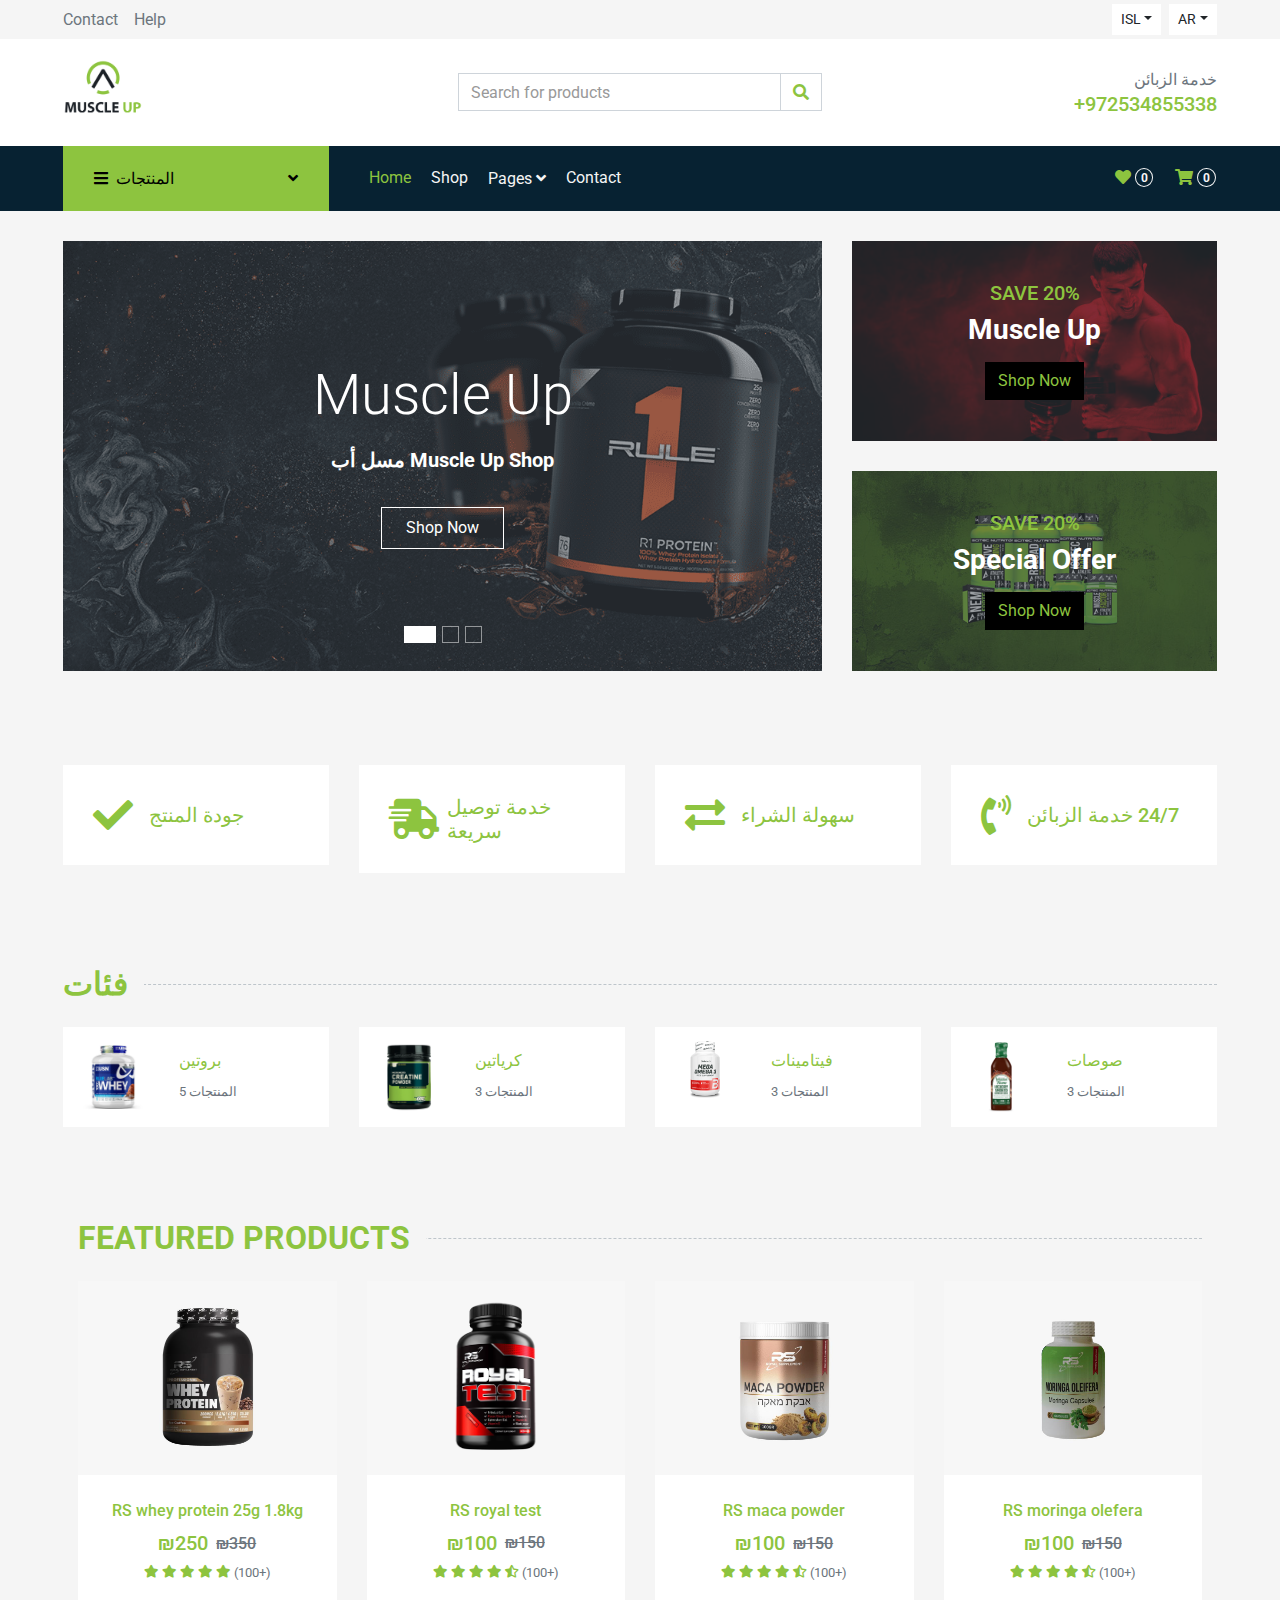
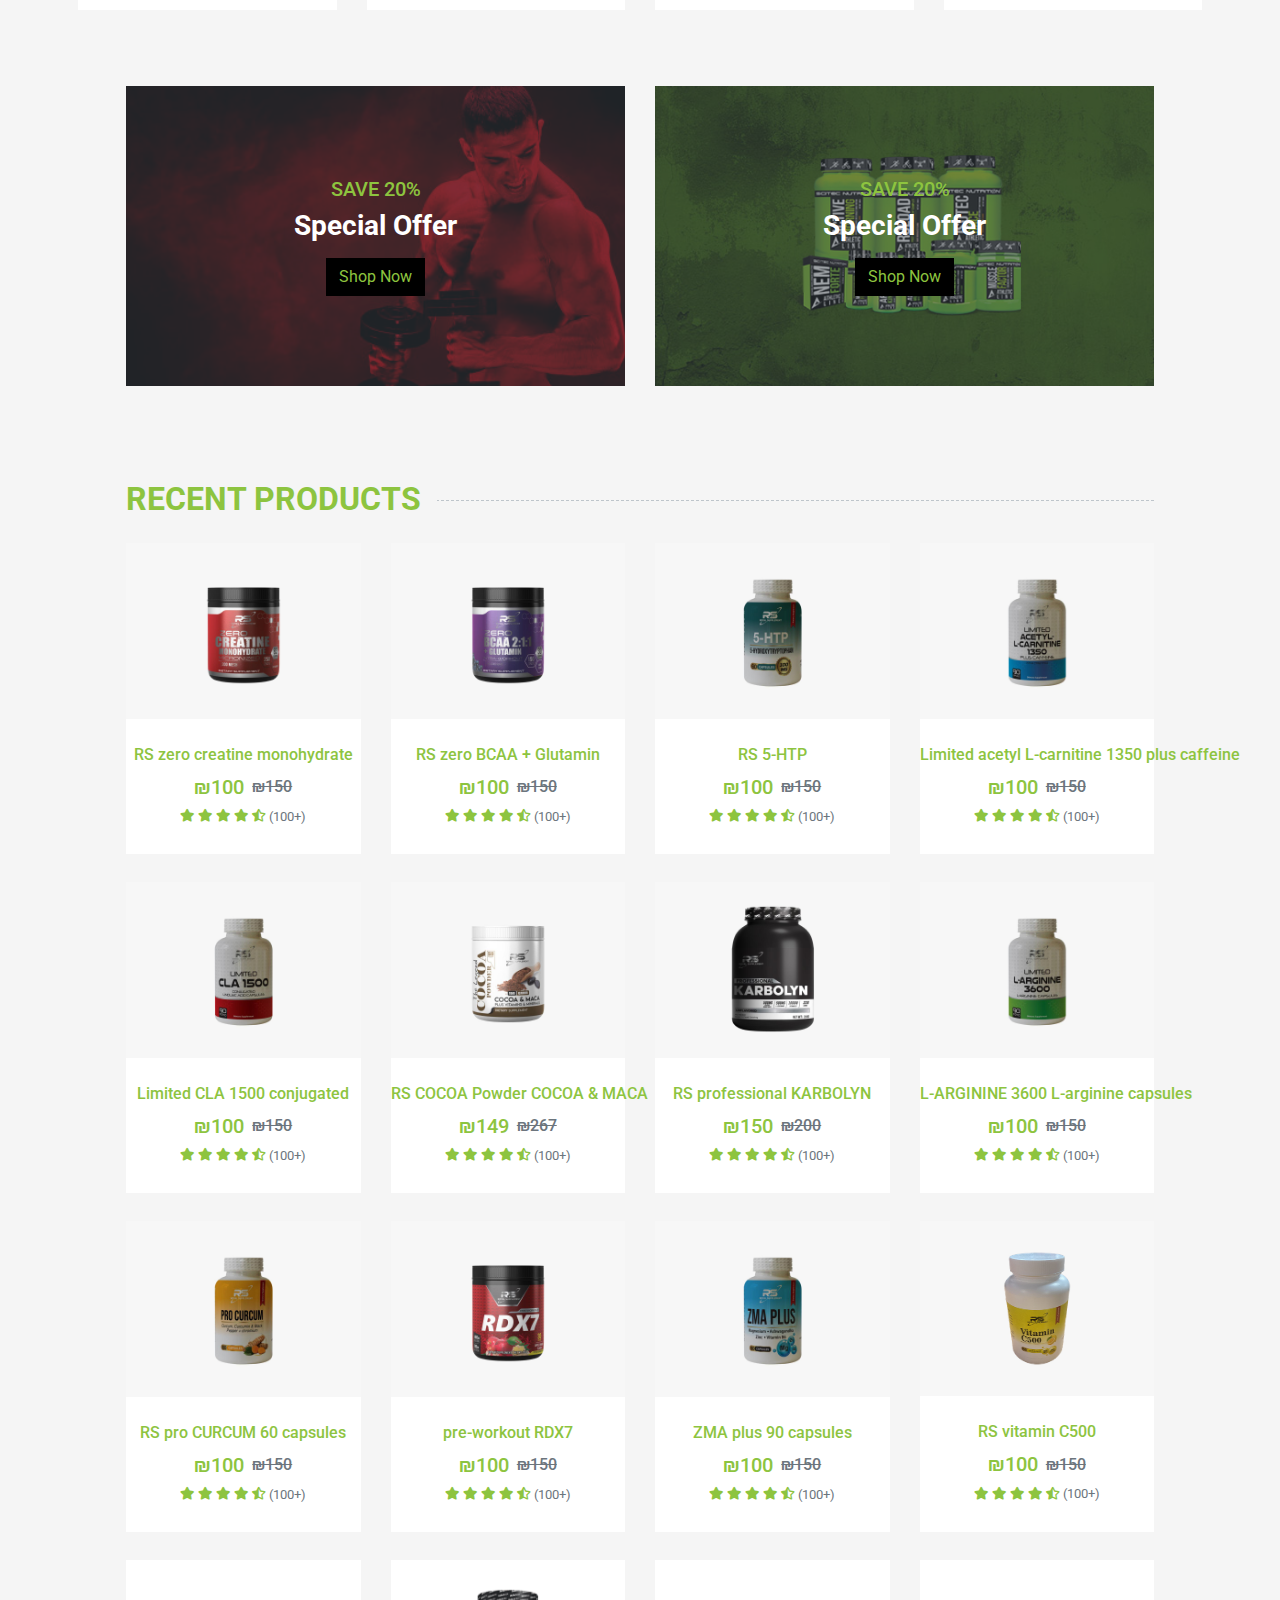
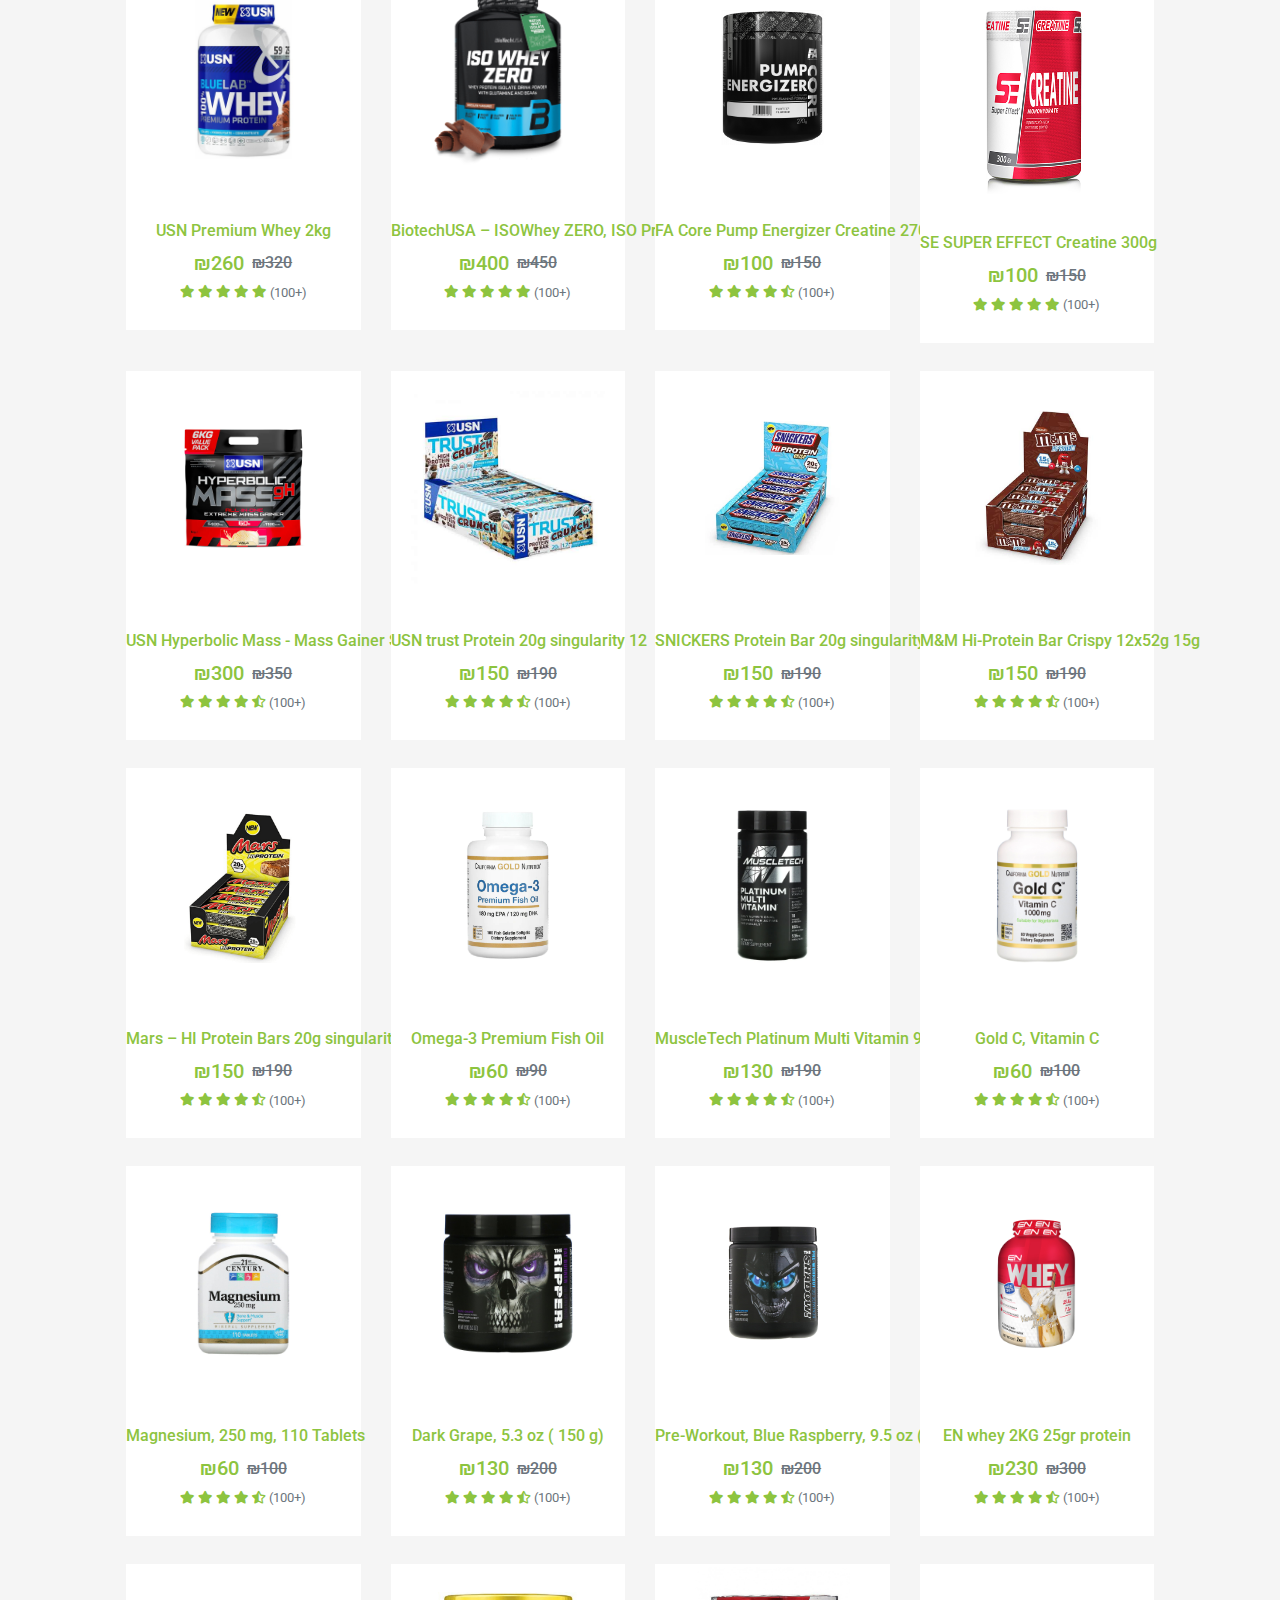
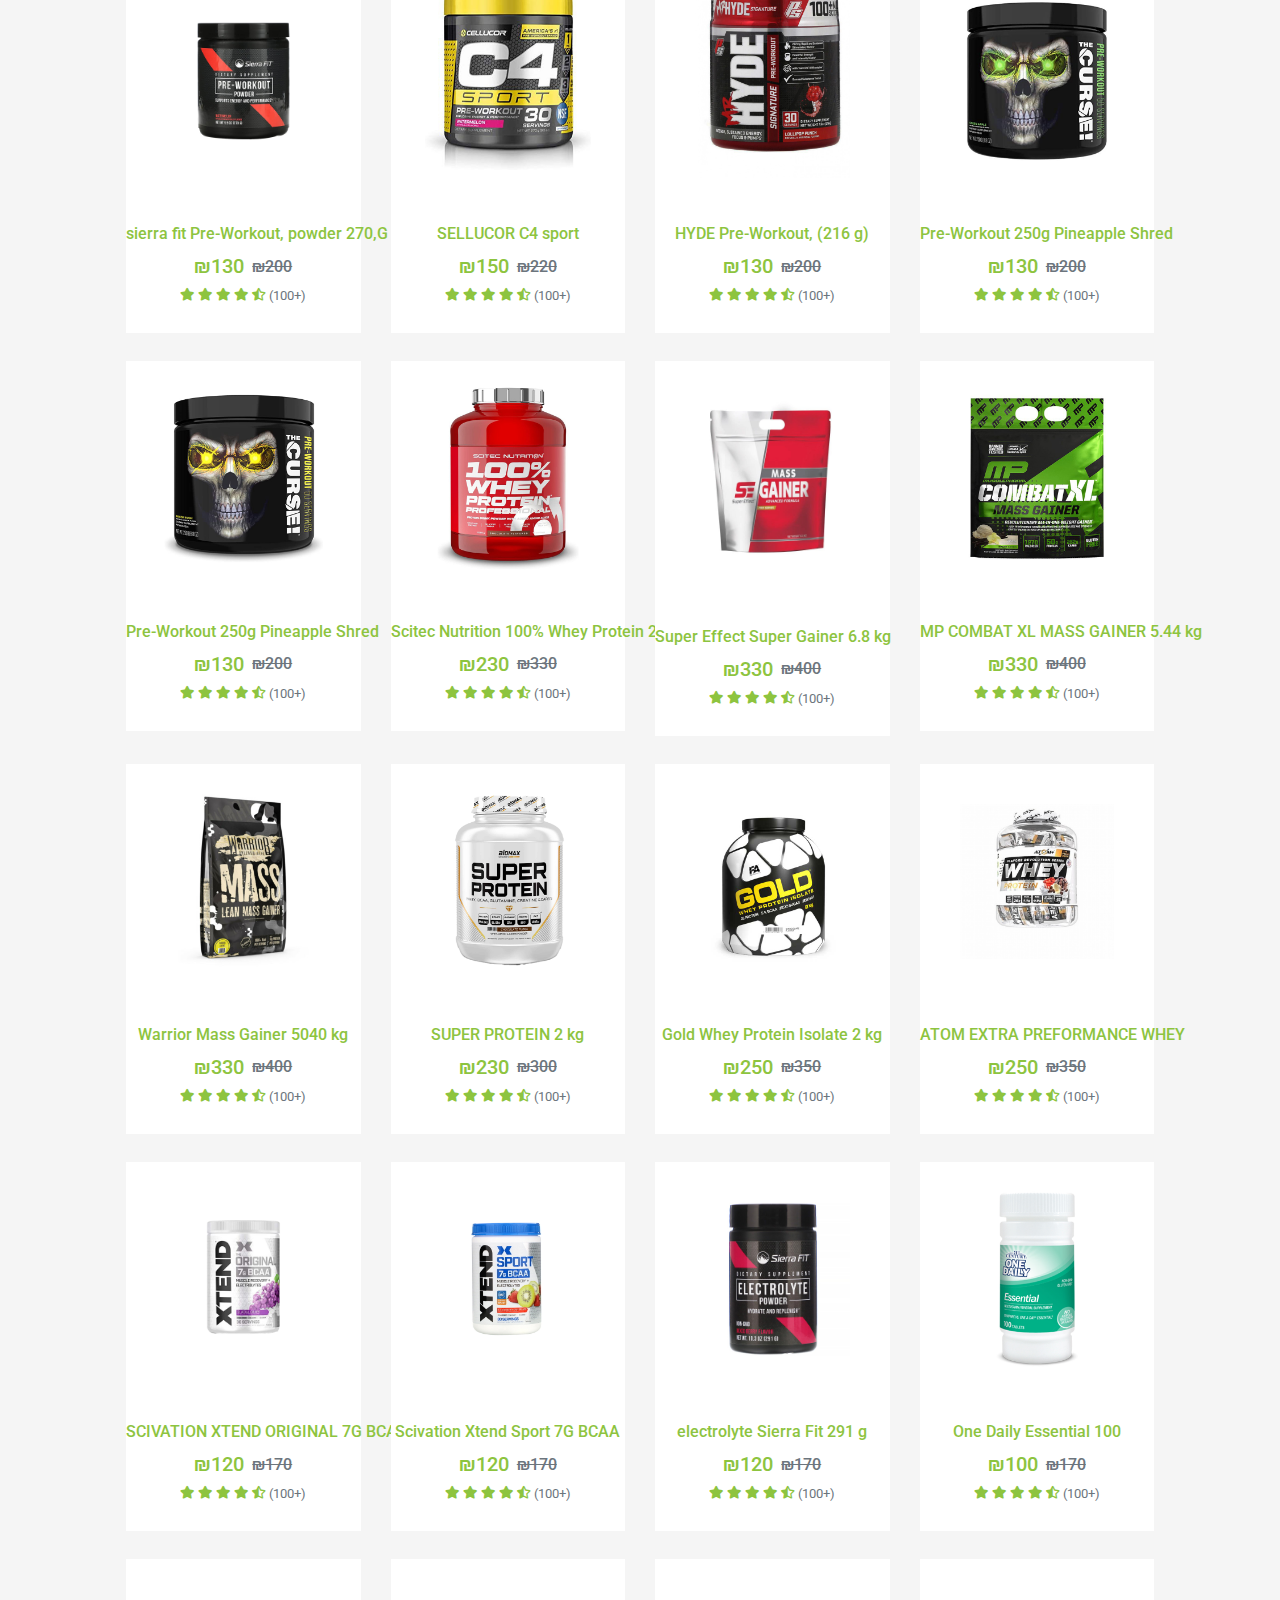
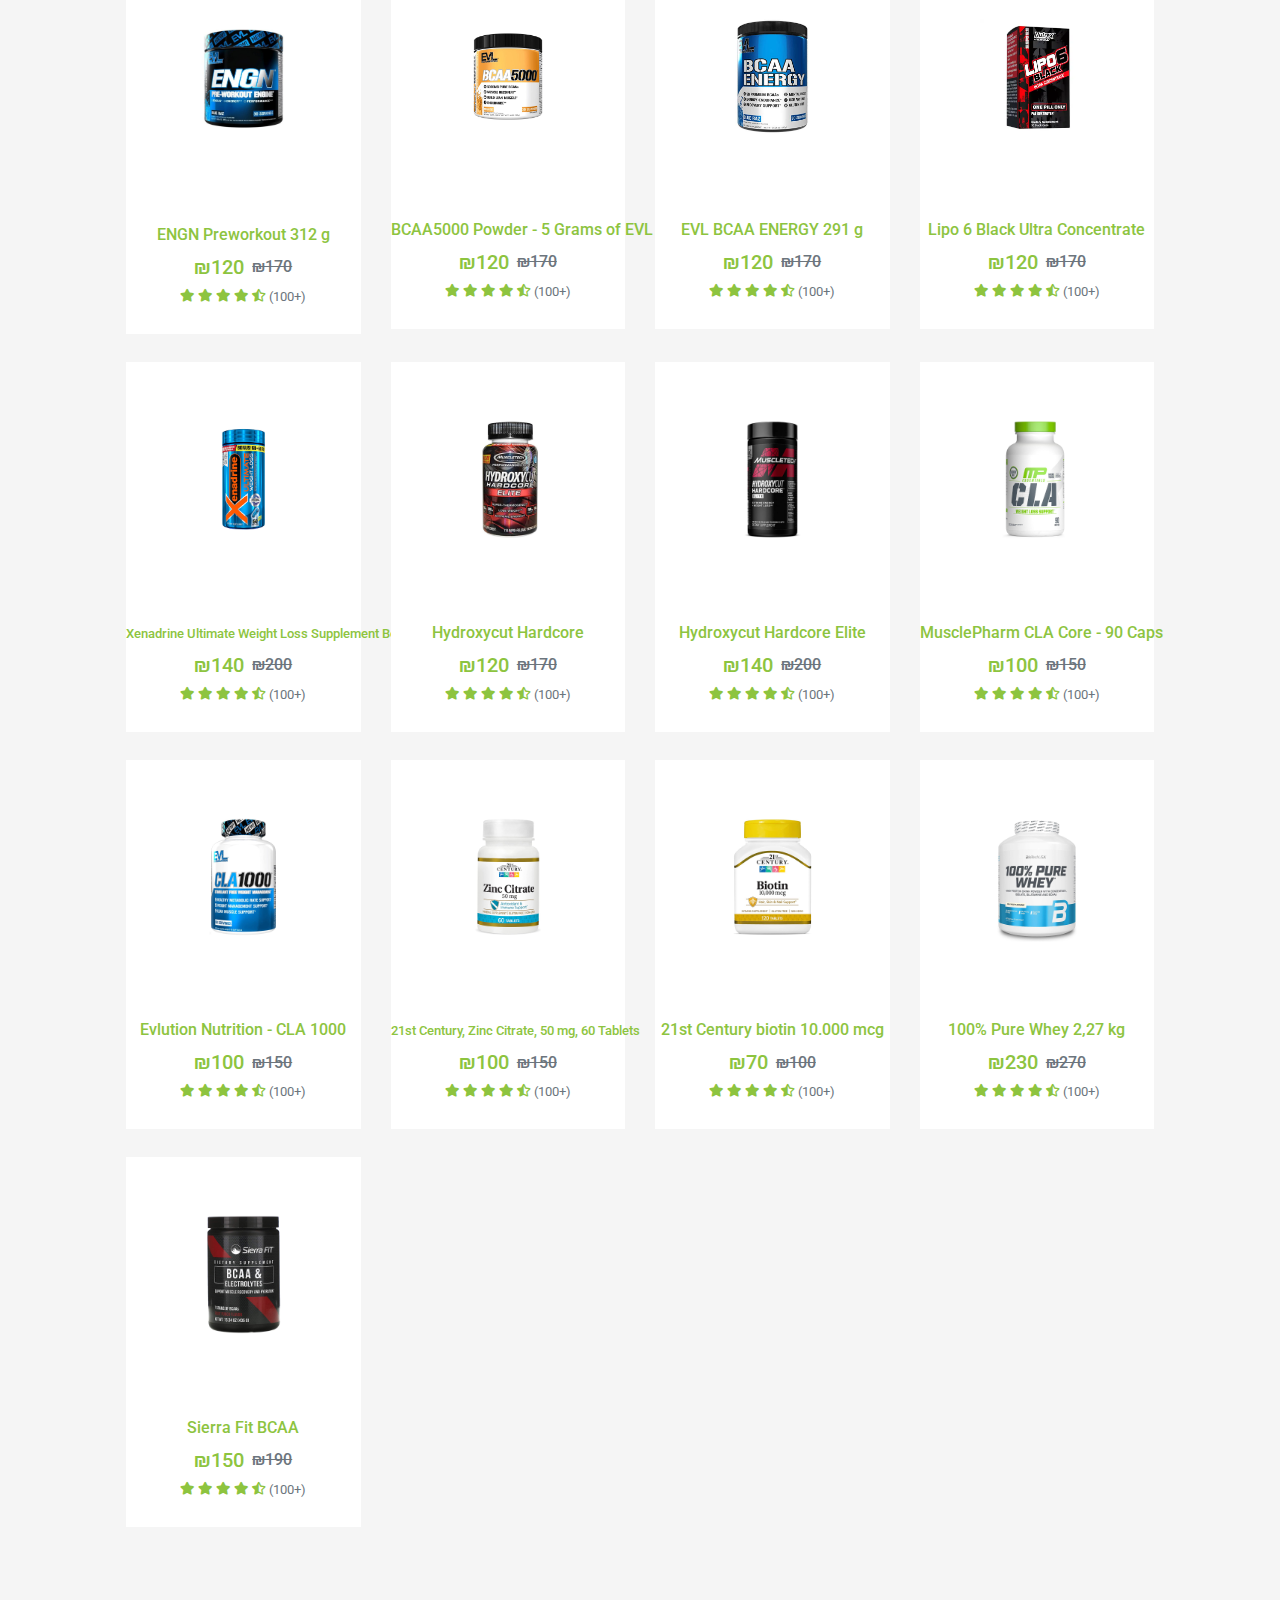
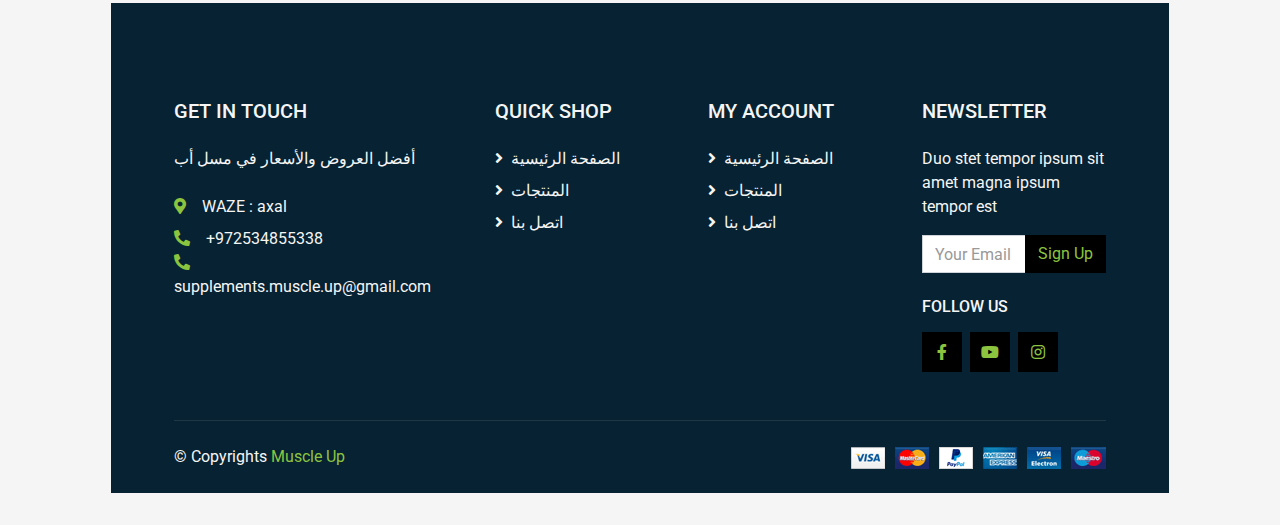
==== index.html @ df4d71ac "Update index.html" ====
<!DOCTYPE html>
<html lang="en">

<head>
    <meta charset="utf-8">
    <title>Muscle Up</title>
    <meta content="width=device-width, initial-scale=1.0" name="viewport">
    <meta content="Muscle Up" name="keywords">
    <meta content="Muscle Up" name="description">
    <meta name="description" content="متجر اي ام اس سبورت مختص في جميع انواع المكملات الغذائية">
    <meta name="keywords" content="store, shop, ims, sport, ims store, ims sport store, Protein, Creatine, Vitamin, متجر, مكملات, مكملات غذائية,همام ستور,اورسلان ستور,">
    <meta name="application-name" content="ims sport">
    <meta name="author" content="mhmod maamri">
    <link rel="icon" type="image/x-icon" href="favicon.ico" />
    <!-- Favicon -->
    <link href="img/favicon.ico" rel="icon">

    <!-- Google Web Fonts -->
    <link rel="preconnect" href="https://fonts.gstatic.com">
    <link href="https://fonts.googleapis.com/css2?family=Roboto:wght@400;500;700&display=swap" rel="stylesheet">  

    <!-- Font Awesome -->
    <link href="https://cdnjs.cloudflare.com/ajax/libs/font-awesome/5.10.0/css/all.min.css" rel="stylesheet">

    <!-- Libraries Stylesheet -->
    <link href="lib/animate/animate.min.css" rel="stylesheet">
    <link href="lib/owlcarousel/assets/owl.carousel.min.css" rel="stylesheet">

    <!-- Customized Bootstrap Stylesheet -->
    <link href="css/style.css" rel="stylesheet">
</head>

<body>
    <!-- Topbar Start -->
    <div class="container-fluid">
        <div class="row bg-secondary py-1 px-xl-5">
            <div class="col-lg-6 d-none d-lg-block">
                <div class="d-inline-flex align-items-center h-100">
                    <a class="text-body mr-3" href="contact.html">Contact</a>
                    <a class="text-body mr-3" href="contact.html">Help</a>
                </div>
            </div>
            <div class="col-lg-6 text-center text-lg-right">
                <div class="d-inline-flex align-items-center">
                    <div class="btn-group mx-2">
                        <button type="button" class="btn btn-sm btn-light dropdown-toggle" data-toggle="dropdown">ISL</button>
                        <div class="dropdown-menu dropdown-menu-right">
                            <button class="dropdown-item" type="button">EUR</button>
                            <button class="dropdown-item" type="button">USD</button>
                            <button class="dropdown-item" type="button">ISL</button>
                        </div>
                    </div>
                    <div class="btn-group">
                        <button type="button" class="btn btn-sm btn-light dropdown-toggle" data-toggle="dropdown">AR</button>
                        <div class="dropdown-menu dropdown-menu-right">
                            <button class="dropdown-item" type="button">AR</button>
                        </div>
                    </div>
                </div>
                <div class="d-inline-flex align-items-center d-block d-lg-none">
                    <a href="" class="btn px-0 ml-2">
                        <i class="fas fa-heart text-dark"></i>
                        <span class="badge text-dark border border-dark rounded-circle" style="padding-bottom: 2px;">0</span>
                    </a>
                    <a href="" class="btn px-0 ml-2">
                        <i class="fas fa-shopping-cart text-dark"></i>
                        <span class="badge text-dark border border-dark rounded-circle" style="padding-bottom: 2px;">0</span>
                    </a>
                </div>
            </div>
        </div>
        <div class="row align-items-center bg-light py-3 px-xl-5 d-none d-lg-flex">
            <div class="col-lg-4">
                <a href="" class="text-decoration-none">
                    <img src="img/logo1.png" alt="" style="width: 80px;">
                </a>
            </div>
            <div class="col-lg-4 col-6 text-left">
                <form action="">
                    <div class="input-group">
                        <input type="text" class="form-control" placeholder="Search for products">
                        <div class="input-group-append">
                            <span class="input-group-text bg-transparent text-primary">
                                <i class="fa fa-search"></i>
                            </span>
                        </div>
                    </div>
                </form>
            </div>
            <div class="col-lg-4 col-6 text-right">
                <p class="m-0">خدمة الزبائن</p>
                <h5 class="m-0">+972534855338</h5>
            </div>
        </div>
    </div>
    <!-- Topbar End -->


    <!-- Navbar Start -->
    <div class="container-fluid bg-dark mb-30">
        <div class="row px-xl-5">
            <div class="col-lg-3 d-none d-lg-block">
                <a class="btn d-flex align-items-center justify-content-between bg-primary w-100" data-toggle="collapse" href="#navbar-vertical" style="height: 65px; padding: 0 30px;">
                    <h6 class="text-dark m-0"><i class="fa fa-bars mr-2" dir="rtl"></i>المنتجات</h6>
                    <i class="fa fa-angle-down text-dark"></i>
                </a>
                <nav class="collapse position-absolute navbar navbar-vertical navbar-light align-items-start p-0 bg-light" id="navbar-vertical" style="width: calc(100% - 30px); z-index: 999;">
                    <div class="navbar-nav w-100">
                        <div class="nav-item dropdown dropright">
                            <a href="#" class="nav-link dropdown-toggle" data-toggle="dropdown">الفئات <i class="fa fa-angle-right float-right mt-1"></i></a>
                            <div class="dropdown-menu position-absolute rounded-0 border-0 m-0">
                                <a href="#" class="dropdown-item">بروتين</a>
                                <a href="#" class="dropdown-item">كرياتين</a>
                                <a href="#" class="dropdown-item">كيربوهيدرات</a>
                            </div>
                        </div>
                        <a href="" class="nav-item nav-link">بروتين</a>
                        <a href="" class="nav-item nav-link">كرياتين</a>
                        <a href="" class="nav-item nav-link">كيربوهيدرات</a>
                        <a href="" class="nav-item nav-link">صوصات</a>
                        <a href="" class="nav-item nav-link">فيتامينات</a>
                    </div>
                </nav>
            </div>
            <div class="col-lg-9">
                <nav class="navbar navbar-expand-lg bg-dark navbar-dark py-3 py-lg-0 px-0">
                    <a href="" class="text-decoration-none d-block d-lg-none">
                        <img src="img/logo.png" alt="" style="width: 100px;">
                    </a>
                    <button type="button" class="navbar-toggler" data-toggle="collapse" data-target="#navbarCollapse">
                        <span class="navbar-toggler-icon"></span>
                    </button>
                    <div class="collapse navbar-collapse justify-content-between" id="navbarCollapse">
                        <div class="navbar-nav mr-auto py-0">
                            <a href="index.html" class="nav-item nav-link active">Home</a>
                            <a href="shop.html" class="nav-item nav-link">Shop</a>
                            <div class="nav-item dropdown">
                                <a href="#" class="nav-link dropdown-toggle" data-toggle="dropdown">Pages <i class="fa fa-angle-down mt-1"></i></a>
                                <div class="dropdown-menu bg-primary rounded-0 border-0 m-0">
                                    <a href="#" class="dropdown-item">Home</a>
                                    <a href="contact.html" class="dropdown-item">Contact</a>
                                    <a href="shop.html" class="dropdown-item">Shop</a>
                                </div>
                            </div>
                            <a href="contact.html" class="nav-item nav-link">Contact</a>
                        </div>
                        <div class="navbar-nav ml-auto py-0 d-none d-lg-block">
                            <a href="" class="btn px-0">
                                <i class="fas fa-heart text-primary"></i>
                                <span class="badge text-secondary border border-secondary rounded-circle" style="padding-bottom: 2px;">0</span>
                            </a>
                            <a href="" class="btn px-0 ml-3">
                                <i class="fas fa-shopping-cart text-primary"></i>
                                <span class="badge text-secondary border border-secondary rounded-circle" style="padding-bottom: 2px;">0</span>
                            </a>
                        </div>
                    </div>
                </nav>
            </div>
        </div>
    </div>
    <!-- Navbar End -->


    <!-- Carousel Start -->
    <div class="container-fluid mb-3">
        <div class="row px-xl-5">
            <div class="col-lg-8">
                <div id="header-carousel" class="carousel slide carousel-fade mb-30 mb-lg-0" data-ride="carousel">
                    <ol class="carousel-indicators">
                        <li data-target="#header-carousel" data-slide-to="0" class="active"></li>
                        <li data-target="#header-carousel" data-slide-to="1"></li>
                        <li data-target="#header-carousel" data-slide-to="2"></li>
                    </ol>
                    <div class="carousel-inner">
                        <div class="carousel-item position-relative active" style="height: 430px;">
                            <img class="position-absolute w-100 h-100" src="pro.png" style="object-fit: cover;" id="wolf11">
                            <img class="position-absolute w-100 h-100" src="hammamstore8.jpg" style="object-fit: cover;" id="wolf12">
                            <div class="carousel-caption d-flex flex-column align-items-center justify-content-center">
                                <div class="p-3" style="max-width: 700px;">
                                    <h1 class="display-4 text-white mb-3 animate__animated animate__fadeInDown">Muscle Up</h1>
                                    <p class="mx-md-5 px-5 animate__animated animate__bounceIn" style="font-weight: 700; font-size: 20px;">مسل أب Muscle Up Shop</p>
                                    <a class="btn btn-outline-light py-2 px-4 mt-3 animate__animated animate__fadeInUp" href="#wolf1">Shop Now</a>
                                </div>
                            </div>
                        </div>
                        <div class="carousel-item position-relative" style="height: 430px;">
                            <img class="position-absolute w-100 h-100" src="pro.png" style="object-fit: cover;">
                            <div class="carousel-caption d-flex flex-column align-items-center justify-content-center">
                                <div class="p-3" style="max-width: 700px;">
                                    <h1 class="display-4 text-white mb-3 animate__animated animate__fadeInDown">بروتين</h1>
                                    <p class="mx-md-5 px-5 animate__animated animate__bounceIn" style="font-weight: 700; font-size: 20px;">أفضل العروض والأسعار لدى مسل أب</p>
                                    <a class="btn btn-outline-light py-2 px-4 mt-3 animate__animated animate__fadeInUp" href="#wolf1">Shop Now</a>
                                </div>
                            </div>
                        </div>
                        <div class="carousel-item position-relative" style="height: 430px;">
                            <img class="position-absolute w-100 h-100" src="pro.png" style="object-fit: cover;">
                            <div class="carousel-caption d-flex flex-column align-items-center justify-content-center">
                                <div class="p-3" style="max-width: 700px;">
                                    <h1 class="display-4 text-white mb-3 animate__animated animate__fadeInDown">كرياتين</h1>
                                    <p class="mx-md-5 px-5 animate__animated animate__bounceIn" style="font-weight: 700; font-size: 20px;">Muscle Up</p>
                                    <a class="btn btn-outline-light py-2 px-4 mt-3 animate__animated animate__fadeInUp" href="#wolf2">Shop Now</a>
                                </div>
                            </div>
                        </div>
                    </div>
                </div>
            </div>
            <style>#wolf12{
                display: none;
                }
                
                    @media only screen and (max-width: 700px){
                }
                </style>
            <div class="col-lg-4">
                <div class="product-offer mb-30" style="height: 200px;">
                    <img class="img-fluid" src="thebest.png" alt="">
                    <div class="offer-text">
                        <h6 class="text-uppercase" style="color: #8dc43f; font-size: 20px; font-weight: 900;">Save 20%</h6>
                        <h3 class="text-white mb-3">Muscle Up</h3>
                        <a href="#wolf1" class="btn btn-primary">Shop Now</a>
                    </div>
                </div>
                <div class="product-offer mb-30" style="height: 200px;">
                    <img class="img-fluid" src="thetbest.jpg" alt="">
                    <div class="offer-text">
                        <h6 class="text-uppercase" style="color: #8dc43f; font-size: 20px; font-weight: 900;">Save 20%</h6>
                        <h3 class="text-white mb-3">Special Offer</h3>
                        <a href="#wolf1" class="btn btn-primary">Shop Now</a>
                    </div>
                </div>
            </div>
        </div>
    </div>
    <!-- Carousel End -->


    <!-- Featured Start -->
    <div class="container-fluid pt-5">
        <div class="row px-xl-5 pb-3">
            <div class="col-lg-3 col-md-6 col-sm-12 pb-1">
                <div class="d-flex align-items-center bg-light mb-4" style="padding: 30px;">
                    <h1 class="fa fa-check text-primary m-0 mr-3"></h1>
                    <h5 class="font-weight-semi-bold m-0" dir="rtl">جودة المنتج</h5>
                        
                </div>
            </div>
            <div class="col-lg-3 col-md-6 col-sm-12 pb-1">
                <div class="d-flex align-items-center bg-light mb-4" style="padding: 30px;">
                    <h1 class="fa fa-shipping-fast text-primary m-0 mr-2"></h1>
                    <h5 class="font-weight-semi-bold m-0" dir="rtl">خدمة توصيل سريعة</h5>
                </div>
            </div>
            <div class="col-lg-3 col-md-6 col-sm-12 pb-1">
                <div class="d-flex align-items-center bg-light mb-4" style="padding: 30px;">
                    <h1 class="fas fa-exchange-alt text-primary m-0 mr-3"></h1>
                    <h5 class="font-weight-semi-bold m-0" dir="rtl">سهولة الشراء</h5>
                </div>
            </div>
            <div class="col-lg-3 col-md-6 col-sm-12 pb-1">
                <div class="d-flex align-items-center bg-light mb-4" style="padding: 30px;">
                    <h1 class="fa fa-phone-volume text-primary m-0 mr-3"></h1>
                    <h5 class="font-weight-semi-bold m-0" dir="rtl">24/7 خدمة الزبائن</h5>
                </div>
            </div>
        </div>
    </div>
    <!-- Featured End -->


    <!-- Categories Start -->
    <div class="container-fluid pt-5">
        <h2 class="section-title position-relative text-uppercase mx-xl-5 mb-4"><span class="bg-secondary pr-3">فئات</span></h2>
        <div class="row px-xl-5 pb-3">
            <div class="col-lg-3 col-md-4 col-sm-6 pb-1">
                <a class="text-decoration-none" href="#wolf1">
                    <div class="cat-item d-flex align-items-center mb-4">
                        <div class="overflow-hidden" style="width: 100px; height: 100px;">
                            <img class="img-fluid" src="img/h2.jpg" alt="" style="padding: 10px;">
                        </div>
                        <div class="flex-fill pl-3">
                            <h6>بروتين</h6>
                            <small class="text-body">5 المنتجات</small>
                        </div>
                    </div>
                </a>
            </div>
            <div class="col-lg-3 col-md-4 col-sm-6 pb-1">
                <a class="text-decoration-none" href="#wolf2">
                    <div class="cat-item img-zoom d-flex align-items-center mb-4">
                        <div class="overflow-hidden" style="width: 100px; height: 100px;">
                            <img class="img-fluid" src="img/pngwing.com (19).png" alt="" style="padding: 15px;">
                        </div>
                        <div class="flex-fill pl-3">
                            <h6>كرياتين</h6>
                            <small class="text-body">3 المنتجات</small>
                        </div>
                    </div>
                </a>
            </div>
            <div class="col-lg-3 col-md-4 col-sm-6 pb-1">
                <a class="text-decoration-none" href="#wolf4">
                    <div class="cat-item img-zoom d-flex align-items-center mb-4">
                        <div class="overflow-hidden" style="width: 100px; height: 100px;">
                            <img class="img-fluid" src="img/Biotech-USA-Mega-Omega-3-90-Softgels-1200x950h.png" alt="" style="padding: 10px;">
                        </div>
                        <div class="flex-fill pl-3">
                            <h6>فيتامينات</h6>
                            <small class="text-body">3 المنتجات</small>
                        </div>
                    </div>
                </a>
            </div>
            <div class="col-lg-3 col-md-4 col-sm-6 pb-1">
                <a class="text-decoration-none" href="#wolf4">
                    <div class="cat-item img-zoom d-flex align-items-center mb-4">
                        <div class="overflow-hidden" style="width: 100px; height: 100px;">
                            <img class="img-fluid" src="img/jgfdsjkf.png" alt="" style="padding: 15px;">
                        </div>
                        <div class="flex-fill pl-3">
                            <h6>صوصات</h6>
                            <small class="text-body">3 المنتجات</small>
                        </div>
                    </div>
                </a>
            </div>
    </div>
    <!-- Categories End -->


    <!-- Products Start -->
    <div class="container-fluid pt-5 pb-3">
        <h2 class="section-title position-relative text-uppercase mx-xl-5 mb-4"><span class="bg-secondary pr-3">Featured Products</span></h2>
        <div class="row px-xl-5">

            <div class="col-lg-3 col-md-4 col-sm-6 pb-1" id="wolf1">
                <div class="product-item bg-light mb-4">
                    <div class="product-img position-relative overflow-hidden">
                        <img class="img-fluid w-100" src="img/prt1.jpeg" alt="">
                        <div class="product-action">
                            <a class="btn btn-outline-dark btn-square" href="https://api.whatsapp.com/send/?phone=972534855338&text&type=phone_number&app_absent=0"><i class="fa fa-shopping-cart"></i></a>
                            <a class="btn btn-outline-dark btn-square" href="https://api.whatsapp.com/send/?phone=972534855338&text&type=phone_number&app_absent=0"><i class="far fa-heart"></i></a>
                            <a class="btn btn-outline-dark btn-square" href="https://api.whatsapp.com/send/?phone=972534855338&text&type=phone_number&app_absent=0"><i class="fa fa-sync-alt"></i></a>
                            <a class="btn btn-outline-dark btn-square" href="https://api.whatsapp.com/send/?phone=972534855338&text&type=phone_number&app_absent=0"><i class="fa fa-search"></i></a>
                        </div>
                    </div>
                    <div class="text-center py-4">
                        <a class="h6 text-decoration-none text-truncate" href=""> RS whey protein 25g 1.8kg </a>
                        <div class="d-flex align-items-center justify-content-center mt-2">
                            <h5>₪250</h5><h6 class="text-muted ml-2"><del>₪350</del></h6>
                        </div>
                        <div class="d-flex align-items-center justify-content-center mb-1">
                            <small class="fa fa-star text-primary mr-1"></small>
                            <small class="fa fa-star text-primary mr-1"></small>
                            <small class="fa fa-star text-primary mr-1"></small>
                            <small class="fa fa-star text-primary mr-1"></small>
                            <small class="fa fa-star text-primary mr-1"></small>
                            <small>(100+)</small>
                        </div>
                    </div>
                </div>
            </div>
           
            <div class="col-lg-3 col-md-4 col-sm-6 pb-1">
                <div class="product-item bg-light mb-4">
                    <div class="product-img position-relative overflow-hidden">
                        <img class="img-fluid w-100" src="img/tol1.jpg" alt="">
                        <div class="product-action">
                            <a class="btn btn-outline-dark btn-square" href="wolf2.html"><i class="fa fa-shopping-cart"></i></a>
                            <a class="btn btn-outline-dark btn-square" href="wolf2.html"><i class="far fa-heart"></i></a>
                            <a class="btn btn-outline-dark btn-square" href="wolf2.html"><i class="fa fa-sync-alt"></i></a>
                            <a class="btn btn-outline-dark btn-square" href="wolf2.html"><i class="fa fa-search"></i></a>
                        </div>
                    </div>
                    <div class="text-center py-4">
                        <a class="h6 text-decoration-none text-truncate" href="">RS royal test</a>
                        <div class="d-flex align-items-center justify-content-center mt-2">
                            <h5>₪100</h5><h6 class="text-muted ml-2"><del>₪150</del></h6>
                        </div>
                        <div class="d-flex align-items-center justify-content-center mb-1">
                            <small class="fa fa-star text-primary mr-1"></small>
                            <small class="fa fa-star text-primary mr-1"></small>
                            <small class="fa fa-star text-primary mr-1"></small>
                            <small class="fa fa-star text-primary mr-1"></small>
                            <small class="fa fa-star-half-alt text-primary mr-1"></small>
                            <small>(100+)</small>
                        </div>
                    </div>
                </div>
            </div>
            <div class="col-lg-3 col-md-4 col-sm-6 pb-1">
                <div class="product-item bg-light mb-4">
                    <div class="product-img position-relative overflow-hidden">
                        <img class="img-fluid w-100" src="img/tol2.jpeg" alt="">
                        <div class="product-action">
                            <a class="btn btn-outline-dark btn-square" href="wolf6.html"><i class="fa fa-shopping-cart"></i></a>
                            <a class="btn btn-outline-dark btn-square" href="wolf6.html"><i class="far fa-heart"></i></a>
                            <a class="btn btn-outline-dark btn-square" href="wolf6.html"><i class="fa fa-sync-alt"></i></a>
                            <a class="btn btn-outline-dark btn-square" href="wolf6.html"><i class="fa fa-search"></i></a>
                        </div>
                    </div>
                    <div class="text-center py-4">
                        <a class="h6 text-decoration-none text-truncate" href="">RS maca powder</a>
                        <div class="d-flex align-items-center justify-content-center mt-2">
                            <h5>₪100</h5><h6 class="text-muted ml-2"><del>₪150</del></h6>
                        </div>
                        <div class="d-flex align-items-center justify-content-center mb-1">
                            <small class="fa fa-star text-primary mr-1"></small>
                            <small class="fa fa-star text-primary mr-1"></small>
                            <small class="fa fa-star text-primary mr-1"></small>
                            <small class="fa fa-star text-primary mr-1"></small>
                            <small class="fa fa-star-half-alt text-primary mr-1"></small>
                            <small>(100+)</small>
                        </div>
                    </div>
                </div>
            </div>
            <div class="col-lg-3 col-md-4 col-sm-6 pb-1">
                <div class="product-item bg-light mb-4">
                    <div class="product-img position-relative overflow-hidden">
                        <img class="img-fluid w-100" src="img/tol3.jpeg" alt="">
                        <div class="product-action">
                            <a class="btn btn-outline-dark btn-square" href="wolf.html"><i class="fa fa-shopping-cart"></i></a>
                            <a class="btn btn-outline-dark btn-square" href="wolf.html"><i class="far fa-heart"></i></a>
                            <a class="btn btn-outline-dark btn-square" href="wolf.html"><i class="fa fa-sync-alt"></i></a>
                            <a class="btn btn-outline-dark btn-square" href="wolf.html"><i class="fa fa-search"></i></a>
                        </div>
                    </div>
                    <div class="text-center py-4">
                        <a class="h6 text-decoration-none text-truncate" href="">RS moringa olefera</a>
                        <div class="d-flex align-items-center justify-content-center mt-2">
                            <h5>₪100</h5><h6 class="text-muted ml-2"><del>₪150</del></h6>
                        </div>
                        <div class="d-flex align-items-center justify-content-center mb-1">
                            <small class="fa fa-star text-primary mr-1"></small>
                            <small class="fa fa-star text-primary mr-1"></small>
                            <small class="fa fa-star text-primary mr-1"></small>
                            <small class="fa fa-star text-primary mr-1"></small>
                            <small class="fa fa-star-half-alt text-primary mr-1"></small>
                            <small>(100+)</small>
                        </div>
                    </div>
                </div>
            </div>
    <!-- Products End -->


    <!-- Offer Start -->
    <div class="container-fluid pt-5 pb-3">
        <div class="row px-xl-5">
            <div class="col-md-6">
                <div class="product-offer mb-30" style="height: 300px;">
                    <img class="img-fluid" src="thebest.png" alt="">
                    <div class="offer-text">
                        <h6 class="text-uppercase" style="color: #8dc43f; font-size: 20px; font-weight: 900;">Save 20%</h6>
                        <h3 class="text-white mb-3">Special Offer</h3>
                        <a href="#wolf2" class="btn btn-primary">Shop Now</a>
                    </div>
                </div>
            </div>
            <div class="col-md-6">
                <div class="product-offer mb-30" style="height: 300px;">
                    <img class="img-fluid" src="thetbest.jpg" alt="">
                    <div class="offer-text">
                        <h6 class="text-uppercase" style="color: #8dc43f; font-size: 20px; font-weight: 900;">Save 20%</h6>
                        <h3 class="text-white mb-3">Special Offer</h3>
                        <a href="#wolf2" class="btn btn-primary">Shop Now</a>
                    </div>
                </div>
            </div>
        </div>
    </div>
    <!-- Offer End -->


    <!-- Products Start -->
    <div class="container-fluid pt-5 pb-3">
        <h2 class="section-title position-relative text-uppercase mx-xl-5 mb-4"><span class="bg-secondary pr-3">Recent Products</span></h2>
        <div class="row px-xl-5">

            
            
            <div class="col-lg-3 col-md-4 col-sm-6 pb-1">
                <div class="product-item bg-light mb-4">
                    <div class="product-img position-relative overflow-hidden">
                        <img class="img-fluid w-100" src="img/tol5.jpeg" alt="">
                        <div class="product-action">
                            <a class="btn btn-outline-dark btn-square" href="wolf9.html"><i class="fa fa-shopping-cart"></i></a>
                            <a class="btn btn-outline-dark btn-square" href="wolf9.html"><i class="far fa-heart"></i></a>
                            <a class="btn btn-outline-dark btn-square" href="wolf9.html"><i class="fa fa-sync-alt"></i></a>
                            <a class="btn btn-outline-dark btn-square" href="wolf9.html"><i class="fa fa-search"></i></a>
                        </div>
                    </div>
                    <div class="text-center py-4">
                        <a class="h6 text-decoration-none text-truncate" href="">RS zero creatine monohydrate</a>
                        <div class="d-flex align-items-center justify-content-center mt-2">
                            <h5>₪100</h5><h6 class="text-muted ml-2"><del>₪150</del></h6>
                        </div>
                        <div class="d-flex align-items-center justify-content-center mb-1">
                            <small class="fa fa-star text-primary mr-1"></small>
                            <small class="fa fa-star text-primary mr-1"></small>
                            <small class="fa fa-star text-primary mr-1"></small>
                            <small class="fa fa-star text-primary mr-1"></small>
                            <small class="fa fa-star-half-alt text-primary mr-1"></small>
                            <small>(100+)</small>
                        </div>
                    </div>
                </div>
            </div>
            <div class="col-lg-3 col-md-4 col-sm-6 pb-1">
                <div class="product-item bg-light mb-4">
                    <div class="product-img position-relative overflow-hidden">
                        <img class="img-fluid w-100" src="img/tol7.jpeg" alt="">
                        <div class="product-action">
                            <a class="btn btn-outline-dark btn-square" href="https://api.whatsapp.com/send/?phone=972534855338&text&type=phone_number&app_absent=0"><i class="fa fa-shopping-cart"></i></a>
                            <a class="btn btn-outline-dark btn-square" href="https://api.whatsapp.com/send/?phone=972534855338&text&type=phone_number&app_absent=0"><i class="far fa-heart"></i></a>
                            <a class="btn btn-outline-dark btn-square" href="https://api.whatsapp.com/send/?phone=972534855338&text&type=phone_number&app_absent=0"><i class="fa fa-sync-alt"></i></a>
                            <a class="btn btn-outline-dark btn-square" href="https://api.whatsapp.com/send/?phone=972534855338&text&type=phone_number&app_absent=0"><i class="fa fa-search"></i></a>
                        </div>
                    </div>
                    <div class="text-center py-4">
                        <a class="h6 text-decoration-none text-truncate" href="">RS zero BCAA + Glutamin</a>
                        <div class="d-flex align-items-center justify-content-center mt-2">
                            <h5>₪100</h5><h6 class="text-muted ml-2"><del>₪150</del></h6>
                        </div>
                        <div class="d-flex align-items-center justify-content-center mb-1">
                            <small class="fa fa-star text-primary mr-1"></small>
                            <small class="fa fa-star text-primary mr-1"></small>
                            <small class="fa fa-star text-primary mr-1"></small>
                            <small class="fa fa-star text-primary mr-1"></small>
                            <small class="fa fa-star-half-alt text-primary mr-1"></small>
                            <small>(100+)</small>
                        </div>
                    </div>
                </div>
            </div>
            <div class="col-lg-3 col-md-4 col-sm-6 pb-1">
                <div class="product-item bg-light mb-4">
                    <div class="product-img position-relative overflow-hidden">
                        <img class="img-fluid w-100" src="img/tol10.jpeg" alt="">
                        <div class="product-action">
                            <a class="btn btn-outline-dark btn-square" href="wolf5.html"><i class="fa fa-shopping-cart"></i></a>
                            <a class="btn btn-outline-dark btn-square" href="wolf5.html"><i class="far fa-heart"></i></a>
                            <a class="btn btn-outline-dark btn-square" href="wolf5.html"><i class="fa fa-sync-alt"></i></a>
                            <a class="btn btn-outline-dark btn-square" href="wolf5.html"><i class="fa fa-search"></i></a>
                        </div>
                    </div>
                    <div class="text-center py-4">
                        <a class="h6 text-decoration-none text-truncate" href="">RS 5-HTP</a>
                        <div class="d-flex align-items-center justify-content-center mt-2">
                            <h5>₪100</h5><h6 class="text-muted ml-2"><del>₪150</del></h6>
                        </div>
                        <div class="d-flex align-items-center justify-content-center mb-1">
                            <small class="fa fa-star text-primary mr-1"></small>
                            <small class="fa fa-star text-primary mr-1"></small>
                            <small class="fa fa-star text-primary mr-1"></small>
                            <small class="fa fa-star text-primary mr-1"></small>
                            <small class="fa fa-star-half-alt text-primary mr-1"></small>
                            <small>(100+)</small>
                        </div>
                    </div>
                </div>
            </div>
            <div class="col-lg-3 col-md-4 col-sm-6 pb-1">
                <div class="product-item bg-light mb-4">
                    <div class="product-img position-relative overflow-hidden">
                        <img class="img-fluid w-100" src="img/tol11.jpeg" alt="">
                        <div class="product-action">
                            <a class="btn btn-outline-dark btn-square" href="wolf4.html"><i class="fa fa-shopping-cart"></i></a>
                            <a class="btn btn-outline-dark btn-square" href="wolf4.html"><i class="far fa-heart"></i></a>
                            <a class="btn btn-outline-dark btn-square" href="wolf4.html"><i class="fa fa-sync-alt"></i></a>
                            <a class="btn btn-outline-dark btn-square" href="wolf4.html"><i class="fa fa-search"></i></a>
                        </div>
                    </div>
                    <div class="text-center py-4">
                        <a class="h6 text-decoration-none text-truncate" href="">Limited acetyl L-carnitine 1350 plus caffeine</a>
                        <div class="d-flex align-items-center justify-content-center mt-2">
                            <h5>₪100</h5><h6 class="text-muted ml-2"><del>₪150</del></h6>
                        </div>
                        <div class="d-flex align-items-center justify-content-center mb-1">
                            <small class="fa fa-star text-primary mr-1"></small>
                            <small class="fa fa-star text-primary mr-1"></small>
                            <small class="fa fa-star text-primary mr-1"></small>
                            <small class="fa fa-star text-primary mr-1"></small>
                            <small class="fa fa-star-half-alt text-primary mr-1"></small>
                            <small>(100+)</small>
                        </div>
                    </div>
                </div>
            </div>
            <div class="col-lg-3 col-md-4 col-sm-6 pb-1">
                <div class="product-item bg-light mb-4">
                    <div class="product-img position-relative overflow-hidden">
                        <img class="img-fluid w-100" src="img/tol12.jpeg" alt="">
                        <div class="product-action">
                            <a class="btn btn-outline-dark btn-square" href="wolf3.html"><i class="fa fa-shopping-cart"></i></a>
                            <a class="btn btn-outline-dark btn-square" href="wolf3.html"><i class="far fa-heart"></i></a>
                            <a class="btn btn-outline-dark btn-square" href="wolf3.html"><i class="fa fa-sync-alt"></i></a>
                            <a class="btn btn-outline-dark btn-square" href="wolf3.html"><i class="fa fa-search"></i></a>
                        </div>
                    </div>
                    <div class="text-center py-4">
                        <a class="h6 text-decoration-none text-truncate" href="">Limited CLA 1500 conjugated </a>
                        <div class="d-flex align-items-center justify-content-center mt-2">
                            <h5>₪100</h5><h6 class="text-muted ml-2"><del>₪150</del></h6>
                        </div>
                        <div class="d-flex align-items-center justify-content-center mb-1">
                            <small class="fa fa-star text-primary mr-1"></small>
                            <small class="fa fa-star text-primary mr-1"></small>
                            <small class="fa fa-star text-primary mr-1"></small>
                            <small class="fa fa-star text-primary mr-1"></small>
                            <small class="fa fa-star-half-alt text-primary mr-1"></small>
                            <small>(100+)</small>
                        </div>
                    </div>
                </div>
            </div>
            <div class="col-lg-3 col-md-4 col-sm-6 pb-1">
                <div class="product-item bg-light mb-4">
                    <div class="product-img position-relative overflow-hidden">
                        <img class="img-fluid w-100" src="img/tol13.jpeg" alt="">
                        <div class="product-action">
                            <a class="btn btn-outline-dark btn-square" href="wolf8.html"><i class="fa fa-shopping-cart"></i></a>
                            <a class="btn btn-outline-dark btn-square" href="wolf8.html"><i class="far fa-heart"></i></a>
                            <a class="btn btn-outline-dark btn-square" href="wolf8.html"><i class="fa fa-sync-alt"></i></a>
                            <a class="btn btn-outline-dark btn-square" href="wolf8.html"><i class="fa fa-search"></i></a>
                        </div>
                    </div>
                    <div class="text-center py-4">
                        <a class="h6 text-decoration-none text-truncate" href="">RS COCOA Powder COCOA & MACA</a>
                        <div class="d-flex align-items-center justify-content-center mt-2">
                            <h5>₪149</h5><h6 class="text-muted ml-2"><del>₪267</del></h6>
                        </div>
                        <div class="d-flex align-items-center justify-content-center mb-1">
                            <small class="fa fa-star text-primary mr-1"></small>
                            <small class="fa fa-star text-primary mr-1"></small>
                            <small class="fa fa-star text-primary mr-1"></small>
                            <small class="fa fa-star text-primary mr-1"></small>
                            <small class="fa fa-star-half-alt text-primary mr-1"></small>
                            <small>(100+)</small>
                        </div>
                    </div>
                </div>
            </div>
            <div class="col-lg-3 col-md-4 col-sm-6 pb-1">
                <div class="product-item bg-light mb-4">
                    <div class="product-img position-relative overflow-hidden">
                        <img class="img-fluid w-100" src="img/tol14.jpeg" alt="">
                        <div class="product-action">
                            <a class="btn btn-outline-dark btn-square" href="https://api.whatsapp.com/send/?phone=972534855338&text&type=phone_number&app_absent=0"><i class="fa fa-shopping-cart"></i></a>
                            <a class="btn btn-outline-dark btn-square" href="https://api.whatsapp.com/send/?phone=972534855338&text&type=phone_number&app_absent=0"><i class="far fa-heart"></i></a>
                            <a class="btn btn-outline-dark btn-square" href="https://api.whatsapp.com/send/?phone=972534855338&text&type=phone_number&app_absent=0"><i class="fa fa-sync-alt"></i></a>
                            <a class="btn btn-outline-dark btn-square" href="https://api.whatsapp.com/send/?phone=972534855338&text&type=phone_number&app_absent=0"><i class="fa fa-search"></i></a>
                        </div>
                    </div>
                    <div class="text-center py-4">
                        <a class="h6 text-decoration-none text-truncate" href="">RS professional KARBOLYN </a>
                        <div class="d-flex align-items-center justify-content-center mt-2">
                            <h5>₪150</h5><h6 class="text-muted ml-2"><del>₪200</del></h6>
                        </div>
                        <div class="d-flex align-items-center justify-content-center mb-1">
                            <small class="fa fa-star text-primary mr-1"></small>
                            <small class="fa fa-star text-primary mr-1"></small>
                            <small class="fa fa-star text-primary mr-1"></small>
                            <small class="fa fa-star text-primary mr-1"></small>
                            <small class="fa fa-star-half-alt text-primary mr-1"></small>
                            <small>(100+)</small>
                        </div>
                    </div>
                </div>
            </div>
            <div class="col-lg-3 col-md-4 col-sm-6 pb-1">
                <div class="product-item bg-light mb-4">
                    <div class="product-img position-relative overflow-hidden">
                        <img class="img-fluid w-100" src="img/tol15.jpeg" alt="">
                        <div class="product-action">
                            <a class="btn btn-outline-dark btn-square" href="wolf10.html"><i class="fa fa-shopping-cart"></i></a>
                            <a class="btn btn-outline-dark btn-square" href="wolf10.html"><i class="far fa-heart"></i></a>
                            <a class="btn btn-outline-dark btn-square" href="wolf10.html"><i class="fa fa-sync-alt"></i></a>
                            <a class="btn btn-outline-dark btn-square" href="wolf10.html/"><i class="fa fa-search"></i></a>
                        </div>
                    </div>
                    <div class="text-center py-4">
                        <a class="h6 text-decoration-none text-truncate" href="">L-ARGININE 3600 L-arginine capsules</a>
                        <div class="d-flex align-items-center justify-content-center mt-2">
                            <h5>₪100</h5><h6 class="text-muted ml-2"><del>₪150</del></h6>
                        </div>
                        <div class="d-flex align-items-center justify-content-center mb-1">
                            <small class="fa fa-star text-primary mr-1"></small>
                            <small class="fa fa-star text-primary mr-1"></small>
                            <small class="fa fa-star text-primary mr-1"></small>
                            <small class="fa fa-star text-primary mr-1"></small>
                            <small class="fa fa-star-half-alt text-primary mr-1"></small>
                            <small>(100+)</small>
                        </div>
                    </div>
                </div>
            </div>
            <div class="col-lg-3 col-md-4 col-sm-6 pb-1">
                <div class="product-item bg-light mb-4">
                    <div class="product-img position-relative overflow-hidden">
                        <img class="img-fluid w-100" src="img/tol16.jpeg" alt="">
                        <div class="product-action">
                            <a class="btn btn-outline-dark btn-square" href="https://api.whatsapp.com/send/?phone=972534855338&text&type=phone_number&app_absent=0"><i class="fa fa-shopping-cart"></i></a>
                            <a class="btn btn-outline-dark btn-square" href="https://api.whatsapp.com/send/?phone=972534855338&text&type=phone_number&app_absent=0"><i class="far fa-heart"></i></a>
                            <a class="btn btn-outline-dark btn-square" href="https://api.whatsapp.com/send/?phone=972534855338&text&type=phone_number&app_absent=0"><i class="fa fa-sync-alt"></i></a>
                            <a class="btn btn-outline-dark btn-square" href="https://api.whatsapp.com/send/?phone=972534855338&text&type=phone_number&app_absent=0"><i class="fa fa-search"></i></a>
                        </div>
                    </div>
                    <div class="text-center py-4">
                        <a class="h6 text-decoration-none text-truncate" href="">RS pro CURCUM 60 capsules</a>
                        <div class="d-flex align-items-center justify-content-center mt-2">
                            <h5>₪100</h5><h6 class="text-muted ml-2"><del>₪150</del></h6>
                        </div>
                        <div class="d-flex align-items-center justify-content-center mb-1">
                            <small class="fa fa-star text-primary mr-1"></small>
                            <small class="fa fa-star text-primary mr-1"></small>
                            <small class="fa fa-star text-primary mr-1"></small>
                            <small class="fa fa-star text-primary mr-1"></small>
                            <small class="fa fa-star-half-alt text-primary mr-1"></small>
                            <small>(100+)</small>
                        </div>
                    </div>
                </div>
            </div>
            <div class="col-lg-3 col-md-4 col-sm-6 pb-1">
                <div class="product-item bg-light mb-4">
                    <div class="product-img position-relative overflow-hidden">
                        <img class="img-fluid w-100" src="img/tol17.jpeg" alt="">
                        <div class="product-action">
                            <a class="btn btn-outline-dark btn-square" href="https://api.whatsapp.com/send/?phone=972534855338&text&type=phone_number&app_absent=0"><i class="fa fa-shopping-cart"></i></a>
                            <a class="btn btn-outline-dark btn-square" href="https://api.whatsapp.com/send/?phone=972534855338&text&type=phone_number&app_absent=0"><i class="far fa-heart"></i></a>
                            <a class="btn btn-outline-dark btn-square" href="https://api.whatsapp.com/send/?phone=972534855338&text&type=phone_number&app_absent=0"><i class="fa fa-sync-alt"></i></a>
                            <a class="btn btn-outline-dark btn-square" href="https://api.whatsapp.com/send/?phone=972534855338&text&type=phone_number&app_absent=0"><i class="fa fa-search"></i></a>
                        </div>
                    </div>
                    <div class="text-center py-4">
                        <a class="h6 text-decoration-none text-truncate" href="">pre-workout RDX7 </a>
                        <div class="d-flex align-items-center justify-content-center mt-2">
                            <h5>₪100</h5><h6 class="text-muted ml-2"><del>₪150</del></h6>
                        </div>
                        <div class="d-flex align-items-center justify-content-center mb-1">
                            <small class="fa fa-star text-primary mr-1"></small>
                            <small class="fa fa-star text-primary mr-1"></small>
                            <small class="fa fa-star text-primary mr-1"></small>
                            <small class="fa fa-star text-primary mr-1"></small>
                            <small class="fa fa-star-half-alt text-primary mr-1"></small>
                            <small>(100+)</small>
                        </div>
                    </div>
                </div>
            </div>
            <div class="col-lg-3 col-md-4 col-sm-6 pb-1">
                <div class="product-item bg-light mb-4">
                    <div class="product-img position-relative overflow-hidden">
                        <img class="img-fluid w-100" src="img/tol9.jpeg" alt="">
                        <div class="product-action">
                            <a class="btn btn-outline-dark btn-square" href="wolf1.html"><i class="fa fa-shopping-cart"></i></a>
                            <a class="btn btn-outline-dark btn-square" href="wolf1.html"><i class="far fa-heart"></i></a>
                            <a class="btn btn-outline-dark btn-square" href="wolf1.html"><i class="fa fa-sync-alt"></i></a>
                            <a class="btn btn-outline-dark btn-square" href="wolf1.html"><i class="fa fa-search"></i></a>
                        </div>
                    </div>
                    <div class="text-center py-4">
                        <a class="h6 text-decoration-none text-truncate" href=""> ZMA plus 90 capsules</a>
                        <div class="d-flex align-items-center justify-content-center mt-2">
                            <h5>₪100</h5><h6 class="text-muted ml-2"><del>₪150</del></h6>
                        </div>
                        <div class="d-flex align-items-center justify-content-center mb-1">
                            <small class="fa fa-star text-primary mr-1"></small>
                            <small class="fa fa-star text-primary mr-1"></small>
                            <small class="fa fa-star text-primary mr-1"></small>
                            <small class="fa fa-star text-primary mr-1"></small>
                            <small class="fa fa-star-half-alt text-primary mr-1"></small>
                            <small>(100+)</small>
                        </div>
                    </div>
                </div>
            </div>
            <div class="col-lg-3 col-md-4 col-sm-6 pb-1">
                <div class="product-item bg-light mb-4">
                    <div class="product-img position-relative overflow-hidden">
                        <img class="img-fluid w-100" src="img/tol18.jpg" alt="">
                        <div class="product-action">
                            <a class="btn btn-outline-dark btn-square" href="wolf7.html"><i class="fa fa-shopping-cart"></i></a>
                            <a class="btn btn-outline-dark btn-square" href="wolf7.html"><i class="far fa-heart"></i></a>
                            <a class="btn btn-outline-dark btn-square" href="wolf7.html"><i class="fa fa-sync-alt"></i></a>
                            <a class="btn btn-outline-dark btn-square" href="wolf7.html"><i class="fa fa-search"></i></a>
                        </div>
                    </div>
                    <div class="text-center py-4">
                        <a class="h6 text-decoration-none text-truncate" href="">RS vitamin C500</a>
                        <div class="d-flex align-items-center justify-content-center mt-2">
                            <h5>₪100</h5><h6 class="text-muted ml-2"><del>₪150</del></h6>
                        </div>
                        <div class="d-flex align-items-center justify-content-center mb-1">
                            <small class="fa fa-star text-primary mr-1"></small>
                            <small class="fa fa-star text-primary mr-1"></small>
                            <small class="fa fa-star text-primary mr-1"></small>
                            <small class="fa fa-star text-primary mr-1"></small>
                            <small class="fa fa-star-half-alt text-primary mr-1"></small>
                            <small>(100+)</small>
                        </div>
                    </div>
                </div>
            </div>


            
            <div class="col-lg-3 col-md-4 col-sm-6 pb-1" id="wolf1">
                <div class="product-item bg-light mb-4">
                    <div class="product-img position-relative overflow-hidden">
                        <img class="img-fluid w-100" src="img/f3.jpg" alt="" style="padding: 20px;">
                        <div class="product-action">
                            <a class="btn btn-outline-dark btn-square" href="https://api.whatsapp.com/send/?phone=972534855338&text&type=phone_number&app_absent=0"><i class="fa fa-shopping-cart"></i></a>
                            <a class="btn btn-outline-dark btn-square" href="https://api.whatsapp.com/send/?phone=972534855338&text&type=phone_number&app_absent=0"><i class="far fa-heart"></i></a>
                            <a class="btn btn-outline-dark btn-square" href="https://api.whatsapp.com/send/?phone=972534855338&text&type=phone_number&app_absent=0"><i class="fa fa-sync-alt"></i></a>
                            <a class="btn btn-outline-dark btn-square" href="https://api.whatsapp.com/send/?phone=972534855338&text&type=phone_number&app_absent=0"><i class="fa fa-search"></i></a>
                        </div>
                    </div>
                    <div class="text-center py-4">
                        <a class="h6 text-decoration-none text-truncate" href="">USN Premium Whey 2kg</a>
                        <div class="d-flex align-items-center justify-content-center mt-2">
                            <h5>₪260</h5><h6 class="text-muted ml-2"><del>₪320</del></h6>
                        </div>
                        <div class="d-flex align-items-center justify-content-center mb-1">
                            <small class="fa fa-star text-primary mr-1"></small>
                            <small class="fa fa-star text-primary mr-1"></small>
                            <small class="fa fa-star text-primary mr-1"></small>
                            <small class="fa fa-star text-primary mr-1"></small>
                            <small class="fa fa-star text-primary mr-1"></small>
                            <small>(100+)</small>
                        </div>
                    </div>
                </div>
            </div>
            <div class="col-lg-3 col-md-4 col-sm-6 pb-1">
                <div class="product-item bg-light mb-4">
                    <div class="product-img position-relative overflow-hidden">
                        <img class="img-fluid w-100" src="img/f1.png" alt="" style="padding: 20px;">
                        <div class="product-action">
                            <a class="btn btn-outline-dark btn-square" href="https://api.whatsapp.com/send/?phone=972534855338&text&type=phone_number&app_absent=0"><i class="fa fa-shopping-cart"></i></a>
                            <a class="btn btn-outline-dark btn-square" href="https://api.whatsapp.com/send/?phone=972534855338&text&type=phone_number&app_absent=0"><i class="far fa-heart"></i></a>
                            <a class="btn btn-outline-dark btn-square" href="https://api.whatsapp.com/send/?phone=972534855338&text&type=phone_number&app_absent=0"><i class="fa fa-sync-alt"></i></a>
                            <a class="btn btn-outline-dark btn-square" href="https://api.whatsapp.com/send/?phone=972534855338&text&type=phone_number&app_absent=0"><i class="fa fa-search"></i></a>
                        </div>
                    </div>
                    <div class="text-center py-4">
                        <a class="h6 text-decoration-none text-truncate" href="">BiotechUSA – ISOWhey ZERO, ISO Protein</a>
                        <div class="d-flex align-items-center justify-content-center mt-2">
                            <h5>₪400</h5><h6 class="text-muted ml-2"><del>₪450</del></h6>
                        </div>
                        <div class="d-flex align-items-center justify-content-center mb-1">
                            <small class="fa fa-star text-primary mr-1"></small>
                            <small class="fa fa-star text-primary mr-1"></small>
                            <small class="fa fa-star text-primary mr-1"></small>
                            <small class="fa fa-star text-primary mr-1"></small>
                            <small class="fa fa-star text-primary mr-1"></small>
                            <small>(100+)</small>
                        </div>
                    </div>
                </div>
            </div>
            <div class="col-lg-3 col-md-4 col-sm-6 pb-1">
                <div class="product-item bg-light mb-4">
                    <div class="product-img position-relative overflow-hidden">
                        <img class="img-fluid w-100" src="img/f4.jpg" alt="" style="padding: 50px;">
                        <div class="product-action">
                            <a class="btn btn-outline-dark btn-square" href="https://api.whatsapp.com/send/?phone=972534855338&text&type=phone_number&app_absent=0"><i class="fa fa-shopping-cart"></i></a>
                            <a class="btn btn-outline-dark btn-square" href="https://api.whatsapp.com/send/?phone=972534855338&text&type=phone_number&app_absent=0"><i class="far fa-heart"></i></a>
                            <a class="btn btn-outline-dark btn-square" href="https://api.whatsapp.com/send/?phone=972534855338&text&type=phone_number&app_absent=0"><i class="fa fa-sync-alt"></i></a>
                            <a class="btn btn-outline-dark btn-square" href="https://api.whatsapp.com/send/?phone=972534855338&text&type=phone_number&app_absent=0"><i class="fa fa-search"></i></a>
                        </div>
                    </div>
                    <div class="text-center py-4">
                        <a class="h6 text-decoration-none text-truncate" href="">FA Core Pump Energizer Creatine 270g</a>
                        <div class="d-flex align-items-center justify-content-center mt-2">
                            <h5>₪100</h5><h6 class="text-muted ml-2"><del>₪150</del></h6>
                        </div>
                        <div class="d-flex align-items-center justify-content-center mb-1">
                            <small class="fa fa-star text-primary mr-1"></small>
                            <small class="fa fa-star text-primary mr-1"></small>
                            <small class="fa fa-star text-primary mr-1"></small>
                            <small class="fa fa-star text-primary mr-1"></small>
                            <small class="fa fa-star-half-alt text-primary mr-1"></small>
                            <small>(100+)</small>
                        </div>
                    </div>
                </div>
            </div>
            <div class="col-lg-3 col-md-4 col-sm-6 pb-1" id="wolf1">
                <div class="product-item bg-light mb-4">
                    <div class="product-img position-relative overflow-hidden">
                        <img class="img-fluid w-100" src="img/f5.jpg" alt="" style="margin-top: 30px;">
                        <div class="product-action">
                            <a class="btn btn-outline-dark btn-square" href="https://api.whatsapp.com/send/?phone=972534855338&text&type=phone_number&app_absent=0"><i class="fa fa-shopping-cart"></i></a>
                            <a class="btn btn-outline-dark btn-square" href="https://api.whatsapp.com/send/?phone=972534855338&text&type=phone_number&app_absent=0"><i class="far fa-heart"></i></a>
                            <a class="btn btn-outline-dark btn-square" href="https://api.whatsapp.com/send/?phone=972534855338&text&type=phone_number&app_absent=0"><i class="fa fa-sync-alt"></i></a>
                            <a class="btn btn-outline-dark btn-square" href="https://api.whatsapp.com/send/?phone=972534855338&text&type=phone_number&app_absent=0"><i class="fa fa-search"></i></a>
                        </div>
                    </div>
                    <div class="text-center py-4">
                        <a class="h6 text-decoration-none text-truncate" href="">SE SUPER EFFECT Creatine 300g</a>
                        <div class="d-flex align-items-center justify-content-center mt-2">
                            <h5>₪100</h5><h6 class="text-muted ml-2"><del>₪150</del></h6>
                        </div>
                        <div class="d-flex align-items-center justify-content-center mb-1">
                            <small class="fa fa-star text-primary mr-1"></small>
                            <small class="fa fa-star text-primary mr-1"></small>
                            <small class="fa fa-star text-primary mr-1"></small>
                            <small class="fa fa-star text-primary mr-1"></small>
                            <small class="fa fa-star text-primary mr-1"></small>
                            <small>(100+)</small>
                        </div>
                    </div>
                </div>
            </div>
            <div class="col-lg-3 col-md-4 col-sm-6 pb-1">
                <div class="product-item bg-light mb-4">
                    <div class="product-img position-relative overflow-hidden">
                        <img class="img-fluid w-100" src="img/f2.png" alt="" style="padding: 50px;">
                        <div class="product-action">
                            <a class="btn btn-outline-dark btn-square" href="https://api.whatsapp.com/send/?phone=972534855338&text&type=phone_number&app_absent=0"><i class="fa fa-shopping-cart"></i></a>
                            <a class="btn btn-outline-dark btn-square" href="https://api.whatsapp.com/send/?phone=972534855338&text&type=phone_number&app_absent=0"><i class="far fa-heart"></i></a>
                            <a class="btn btn-outline-dark btn-square" href="https://api.whatsapp.com/send/?phone=972534855338&text&type=phone_number&app_absent=0"><i class="fa fa-sync-alt"></i></a>
                            <a class="btn btn-outline-dark btn-square" href="https://api.whatsapp.com/send/?phone=972534855338&text&type=phone_number&app_absent=0"><i class="fa fa-search"></i></a>
                        </div>
                    </div>
                    <div class="text-center py-4">
                        <a class="h6 text-decoration-none text-truncate" href="">USN Hyperbolic Mass - Mass Gainer Shake</a>
                        <div class="d-flex align-items-center justify-content-center mt-2">
                            <h5>₪300</h5><h6 class="text-muted ml-2"><del>₪350</del></h6>
                        </div>
                        <div class="d-flex align-items-center justify-content-center mb-1">
                            <small class="fa fa-star text-primary mr-1"></small>
                            <small class="fa fa-star text-primary mr-1"></small>
                            <small class="fa fa-star text-primary mr-1"></small>
                            <small class="fa fa-star text-primary mr-1"></small>
                            <small class="fa fa-star-half-alt text-primary mr-1"></small>
                            <small>(100+)</small>
                        </div>
                    </div>
                </div>
            </div>
            
            <div class="col-lg-3 col-md-4 col-sm-6 pb-1">
                <div class="product-item bg-light mb-4">
                    <div class="product-img position-relative overflow-hidden">
                        <img class="img-fluid w-100" src="img/b13.jpg" alt="" style="padding: 20px;">
                        <div class="product-action">
                            <a class="btn btn-outline-dark btn-square" href="https://api.whatsapp.com/send/?phone=972534855338&text&type=phone_number&app_absent=0"><i class="fa fa-shopping-cart"></i></a>
                            <a class="btn btn-outline-dark btn-square" href="https://api.whatsapp.com/send/?phone=972534855338&text&type=phone_number&app_absent=0"><i class="far fa-heart"></i></a>
                            <a class="btn btn-outline-dark btn-square" href="https://api.whatsapp.com/send/?phone=972534855338&text&type=phone_number&app_absent=0"><i class="fa fa-sync-alt"></i></a>
                            <a class="btn btn-outline-dark btn-square" href="https://api.whatsapp.com/send/?phone=972534855338&text&type=phone_number&app_absent=0"><i class="fa fa-search"></i></a>
                        </div>
                    </div>
                    <div class="text-center py-4">
                        <a class="h6 text-decoration-none text-truncate" href="">USN trust Protein 20g singularity 12</a>
                        <div class="d-flex align-items-center justify-content-center mt-2">
                            <h5>₪150</h5><h6 class="text-muted ml-2"><del>₪190</del></h6>
                        </div>
                        <div class="d-flex align-items-center justify-content-center mb-1">
                            <small class="fa fa-star text-primary mr-1"></small>
                            <small class="fa fa-star text-primary mr-1"></small>
                            <small class="fa fa-star text-primary mr-1"></small>
                            <small class="fa fa-star text-primary mr-1"></small>
                            <small class="fa fa-star-half-alt text-primary mr-1"></small>
                            <small>(100+)</small>
                        </div>
                    </div>
                </div>
            </div>
            <div class="col-lg-3 col-md-4 col-sm-6 pb-1">
                <div class="product-item bg-light mb-4">
                    <div class="product-img position-relative overflow-hidden">
                        <img class="img-fluid w-100" src="img/ff1.jpg" alt="" style="padding: 50px;">
                        <div class="product-action">
                            <a class="btn btn-outline-dark btn-square" href="https://api.whatsapp.com/send/?phone=972534855338&text&type=phone_number&app_absent=0"><i class="fa fa-shopping-cart"></i></a>
                            <a class="btn btn-outline-dark btn-square" href="https://api.whatsapp.com/send/?phone=972534855338&text&type=phone_number&app_absent=0"><i class="far fa-heart"></i></a>
                            <a class="btn btn-outline-dark btn-square" href="https://api.whatsapp.com/send/?phone=972534855338&text&type=phone_number&app_absent=0"><i class="fa fa-sync-alt"></i></a>
                            <a class="btn btn-outline-dark btn-square" href="https://api.whatsapp.com/send/?phone=972534855338&text&type=phone_number&app_absent=0"><i class="fa fa-search"></i></a>
                        </div>
                    </div>
                    <div class="text-center py-4">
                        <a class="h6 text-decoration-none text-truncate" href="">SNICKERS Protein Bar 20g singularity 12</a>
                        <div class="d-flex align-items-center justify-content-center mt-2">
                            <h5>₪150</h5><h6 class="text-muted ml-2"><del>₪190</del></h6>
                        </div>
                        <div class="d-flex align-items-center justify-content-center mb-1">
                            <small class="fa fa-star text-primary mr-1"></small>
                            <small class="fa fa-star text-primary mr-1"></small>
                            <small class="fa fa-star text-primary mr-1"></small>
                            <small class="fa fa-star text-primary mr-1"></small>
                            <small class="fa fa-star-half-alt text-primary mr-1"></small>
                            <small>(100+)</small>
                        </div>
                    </div>
                </div>
            </div>
            
            <div class="col-lg-3 col-md-4 col-sm-6 pb-1">
                <div class="product-item bg-light mb-4">
                    <div class="product-img position-relative overflow-hidden">
                        <img class="img-fluid w-100" src="img/ff4.jpg" alt="" style="padding: 40px;">
                        <div class="product-action">
                            <a class="btn btn-outline-dark btn-square" href="https://api.whatsapp.com/send/?phone=972534855338&text&type=phone_number&app_absent=0"><i class="fa fa-shopping-cart"></i></a>
                            <a class="btn btn-outline-dark btn-square" href="https://api.whatsapp.com/send/?phone=972534855338&text&type=phone_number&app_absent=0"><i class="far fa-heart"></i></a>
                            <a class="btn btn-outline-dark btn-square" href="https://api.whatsapp.com/send/?phone=972534855338&text&type=phone_number&app_absent=0"><i class="fa fa-sync-alt"></i></a>
                            <a class="btn btn-outline-dark btn-square" href="https://api.whatsapp.com/send/?phone=972534855338&text&type=phone_number&app_absent=0"><i class="fa fa-search"></i></a>
                        </div>
                    </div>
                    <div class="text-center py-4">
                        <a class="h6 text-decoration-none text-truncate" href="">M&M Hi-Protein Bar Crispy 12x52g 15g</a>
                        <div class="d-flex align-items-center justify-content-center mt-2">
                            <h5>₪150</h5><h6 class="text-muted ml-2"><del>₪190</del></h6>
                        </div>
                        <div class="d-flex align-items-center justify-content-center mb-1">
                            <small class="fa fa-star text-primary mr-1"></small>
                            <small class="fa fa-star text-primary mr-1"></small>
                            <small class="fa fa-star text-primary mr-1"></small>
                            <small class="fa fa-star text-primary mr-1"></small>
                            <small class="fa fa-star-half-alt text-primary mr-1"></small>
                            <small>(100+)</small>
                        </div>
                    </div>
                </div>
            </div>
            <div class="col-lg-3 col-md-4 col-sm-6 pb-1">
                <div class="product-item bg-light mb-4">
                    <div class="product-img position-relative overflow-hidden">
                        <img class="img-fluid w-100" src="img/ff6.png" alt="" style="padding: 40px;">
                        <div class="product-action">
                            <a class="btn btn-outline-dark btn-square" href="https://api.whatsapp.com/send/?phone=972534855338&text&type=phone_number&app_absent=0"><i class="fa fa-shopping-cart"></i></a>
                            <a class="btn btn-outline-dark btn-square" href="https://api.whatsapp.com/send/?phone=972534855338&text&type=phone_number&app_absent=0"><i class="far fa-heart"></i></a>
                            <a class="btn btn-outline-dark btn-square" href="https://api.whatsapp.com/send/?phone=972534855338&text&type=phone_number&app_absent=0"><i class="fa fa-sync-alt"></i></a>
                            <a class="btn btn-outline-dark btn-square" href="https://api.whatsapp.com/send/?phone=972534855338&text&type=phone_number&app_absent=0"><i class="fa fa-search"></i></a>
                        </div>
                    </div>
                    <div class="text-center py-4">
                        <a class="h6 text-decoration-none text-truncate" href="">Mars – HI Protein Bars 20g singularity 12</a>
                        <div class="d-flex align-items-center justify-content-center mt-2">
                            <h5>₪150</h5><h6 class="text-muted ml-2"><del>₪190</del></h6>
                        </div>
                        <div class="d-flex align-items-center justify-content-center mb-1">
                            <small class="fa fa-star text-primary mr-1"></small>
                            <small class="fa fa-star text-primary mr-1"></small>
                            <small class="fa fa-star text-primary mr-1"></small>
                            <small class="fa fa-star text-primary mr-1"></small>
                            <small class="fa fa-star-half-alt text-primary mr-1"></small>
                            <small>(100+)</small>
                        </div>
                    </div>
                </div>
            </div>
            <div class="col-lg-3 col-md-4 col-sm-6 pb-1" id="wolf4">
                <div class="product-item bg-light mb-4">
                    <div class="product-img position-relative overflow-hidden">
                        <img class="img-fluid w-100" src="img/p2.jpg" alt="" style="padding: 40px;">
                        <div class="product-action">
                            <a class="btn btn-outline-dark btn-square" href="https://api.whatsapp.com/send/?phone=972534855338&text&type=phone_number&app_absent=0"><i class="fa fa-shopping-cart"></i></a>
                            <a class="btn btn-outline-dark btn-square" href="https://api.whatsapp.com/send/?phone=972534855338&text&type=phone_number&app_absent=0"><i class="far fa-heart"></i></a>
                            <a class="btn btn-outline-dark btn-square" href="https://api.whatsapp.com/send/?phone=972534855338&text&type=phone_number&app_absent=0"><i class="fa fa-sync-alt"></i></a>
                            <a class="btn btn-outline-dark btn-square" href="https://api.whatsapp.com/send/?phone=972534855338&text&type=phone_number&app_absent=0"><i class="fa fa-search"></i></a>
                        </div>
                    </div>
                    <div class="text-center py-4">
                        <a class="h6 text-decoration-none text-truncate" href="">Omega-3 Premium Fish Oil</a>
                        <div class="d-flex align-items-center justify-content-center mt-2">
                            <h5>₪60</h5><h6 class="text-muted ml-2"><del>₪90</del></h6>
                        </div>
                        <div class="d-flex align-items-center justify-content-center mb-1">
                            <small class="fa fa-star text-primary mr-1"></small>
                            <small class="fa fa-star text-primary mr-1"></small>
                            <small class="fa fa-star text-primary mr-1"></small>
                            <small class="fa fa-star text-primary mr-1"></small>
                            <small class="fa fa-star-half-alt text-primary mr-1"></small>
                            <small>(100+)</small>
                        </div>
                    </div>
                </div>
            </div>
            <div class="col-lg-3 col-md-4 col-sm-6 pb-1">
                <div class="product-item bg-light mb-4">
                    <div class="product-img position-relative overflow-hidden">
                        <img class="img-fluid w-100" src="img/p3.png" alt="" style="padding: 40px;">
                        <div class="product-action">
                            <a class="btn btn-outline-dark btn-square" href="https://api.whatsapp.com/send/?phone=972534855338&text&type=phone_number&app_absent=0"><i class="fa fa-shopping-cart"></i></a>
                            <a class="btn btn-outline-dark btn-square" href="https://api.whatsapp.com/send/?phone=972534855338&text&type=phone_number&app_absent=0"><i class="far fa-heart"></i></a>
                            <a class="btn btn-outline-dark btn-square" href="https://api.whatsapp.com/send/?phone=972534855338&text&type=phone_number&app_absent=0"><i class="fa fa-sync-alt"></i></a>
                            <a class="btn btn-outline-dark btn-square" href="https://api.whatsapp.com/send/?phone=972534855338&text&type=phone_number&app_absent=0"><i class="fa fa-search"></i></a>
                        </div>
                    </div>
                    <div class="text-center py-4">
                        <a class="h6 text-decoration-none text-truncate" href="">MuscleTech Platinum Multi Vitamin 90 tablets</a>
                        <div class="d-flex align-items-center justify-content-center mt-2">
                            <h5>₪130</h5><h6 class="text-muted ml-2"><del>₪190</del></h6>
                        </div>
                        <div class="d-flex align-items-center justify-content-center mb-1">
                            <small class="fa fa-star text-primary mr-1"></small>
                            <small class="fa fa-star text-primary mr-1"></small>
                            <small class="fa fa-star text-primary mr-1"></small>
                            <small class="fa fa-star text-primary mr-1"></small>
                            <small class="fa fa-star-half-alt text-primary mr-1"></small>
                            <small>(100+)</small>
                        </div>
                    </div>
                </div>
            </div>
            <div class="col-lg-3 col-md-4 col-sm-6 pb-1">
                <div class="product-item bg-light mb-4">
                    <div class="product-img position-relative overflow-hidden">
                        <img class="img-fluid w-100" src="img/p4.jpg" alt="" style="padding: 40px;">
                        <div class="product-action">
                            <a class="btn btn-outline-dark btn-square" href="https://api.whatsapp.com/send/?phone=972534855338&text&type=phone_number&app_absent=0"><i class="fa fa-shopping-cart"></i></a>
                            <a class="btn btn-outline-dark btn-square" href="https://api.whatsapp.com/send/?phone=972534855338&text&type=phone_number&app_absent=0"><i class="far fa-heart"></i></a>
                            <a class="btn btn-outline-dark btn-square" href="https://api.whatsapp.com/send/?phone=972534855338&text&type=phone_number&app_absent=0"><i class="fa fa-sync-alt"></i></a>
                            <a class="btn btn-outline-dark btn-square" href="https://api.whatsapp.com/send/?phone=972534855338&text&type=phone_number&app_absent=0"><i class="fa fa-search"></i></a>
                        </div>
                    </div>
                    <div class="text-center py-4">
                        <a class="h6 text-decoration-none text-truncate" href="">Gold C, Vitamin C</a>
                        <div class="d-flex align-items-center justify-content-center mt-2">
                            <h5>₪60</h5><h6 class="text-muted ml-2"><del>₪100</del></h6>
                        </div>
                        <div class="d-flex align-items-center justify-content-center mb-1">
                            <small class="fa fa-star text-primary mr-1"></small>
                            <small class="fa fa-star text-primary mr-1"></small>
                            <small class="fa fa-star text-primary mr-1"></small>
                            <small class="fa fa-star text-primary mr-1"></small>
                            <small class="fa fa-star-half-alt text-primary mr-1"></small>
                            <small>(100+)</small>
                        </div>
                    </div>
                </div>
            </div>
            <div class="col-lg-3 col-md-4 col-sm-6 pb-1">
                <div class="product-item bg-light mb-4">
                    <div class="product-img position-relative overflow-hidden">
                        <img class="img-fluid w-100" src="img/p5.png" alt="" style="padding: 40px;">
                        <div class="product-action">
                            <a class="btn btn-outline-dark btn-square" href="https://api.whatsapp.com/send/?phone=972534855338&text&type=phone_number&app_absent=0"><i class="fa fa-shopping-cart"></i></a>
                            <a class="btn btn-outline-dark btn-square" href="https://api.whatsapp.com/send/?phone=972534855338&text&type=phone_number&app_absent=0"><i class="far fa-heart"></i></a>
                            <a class="btn btn-outline-dark btn-square" href="https://api.whatsapp.com/send/?phone=972534855338&text&type=phone_number&app_absent=0"><i class="fa fa-sync-alt"></i></a>
                            <a class="btn btn-outline-dark btn-square" href="https://api.whatsapp.com/send/?phone=972534855338&text&type=phone_number&app_absent=0"><i class="fa fa-search"></i></a>
                        </div>
                    </div>
                    <div class="text-center py-4">
                        <a class="h6 text-decoration-none text-truncate" href="">Magnesium, 250 mg, 110 Tablets</a>
                        <div class="d-flex align-items-center justify-content-center mt-2">
                            <h5>₪60</h5><h6 class="text-muted ml-2"><del>₪100</del></h6>
                        </div>
                        <div class="d-flex align-items-center justify-content-center mb-1">
                            <small class="fa fa-star text-primary mr-1"></small>
                            <small class="fa fa-star text-primary mr-1"></small>
                            <small class="fa fa-star text-primary mr-1"></small>
                            <small class="fa fa-star text-primary mr-1"></small>
                            <small class="fa fa-star-half-alt text-primary mr-1"></small>
                            <small>(100+)</small>
                        </div>
                    </div>
                </div>
            </div>
            <div class="col-lg-3 col-md-4 col-sm-6 pb-1">
                <div class="product-item bg-light mb-4">
                    <div class="product-img position-relative overflow-hidden">
                        <img class="img-fluid w-100" src="img/p6.jpg" alt="" style="padding: 40px;">
                        <div class="product-action">
                            <a class="btn btn-outline-dark btn-square" href="https://api.whatsapp.com/send/?phone=972534855338&text&type=phone_number&app_absent=0"><i class="fa fa-shopping-cart"></i></a>
                            <a class="btn btn-outline-dark btn-square" href="https://api.whatsapp.com/send/?phone=972534855338&text&type=phone_number&app_absent=0"><i class="far fa-heart"></i></a>
                            <a class="btn btn-outline-dark btn-square" href="https://api.whatsapp.com/send/?phone=972534855338&text&type=phone_number&app_absent=0"><i class="fa fa-sync-alt"></i></a>
                            <a class="btn btn-outline-dark btn-square" href="https://api.whatsapp.com/send/?phone=972534855338&text&type=phone_number&app_absent=0"><i class="fa fa-search"></i></a>
                        </div>
                    </div>
                    <div class="text-center py-4">
                        <a class="h6 text-decoration-none text-truncate" href="">Dark Grape, 5.3 oz ( 150 g)</a>
                        <div class="d-flex align-items-center justify-content-center mt-2">
                            <h5>₪130</h5><h6 class="text-muted ml-2"><del>₪200</del></h6>
                        </div>
                        <div class="d-flex align-items-center justify-content-center mb-1">
                            <small class="fa fa-star text-primary mr-1"></small>
                            <small class="fa fa-star text-primary mr-1"></small>
                            <small class="fa fa-star text-primary mr-1"></small>
                            <small class="fa fa-star text-primary mr-1"></small>
                            <small class="fa fa-star-half-alt text-primary mr-1"></small>
                            <small>(100+)</small>
                        </div>
                    </div>
                </div>
            </div>
            <div class="col-lg-3 col-md-4 col-sm-6 pb-1">
                <div class="product-item bg-light mb-4">
                    <div class="product-img position-relative overflow-hidden">
                        <img class="img-fluid w-100" src="img/p7.jpg" alt="" style="padding: 60px;">
                        <div class="product-action">
                            <a class="btn btn-outline-dark btn-square" href="https://api.whatsapp.com/send/?phone=972534855338&text&type=phone_number&app_absent=0"><i class="fa fa-shopping-cart"></i></a>
                            <a class="btn btn-outline-dark btn-square" href="https://api.whatsapp.com/send/?phone=972534855338&text&type=phone_number&app_absent=0"><i class="far fa-heart"></i></a>
                            <a class="btn btn-outline-dark btn-square" href="https://api.whatsapp.com/send/?phone=972534855338&text&type=phone_number&app_absent=0"><i class="fa fa-sync-alt"></i></a>
                            <a class="btn btn-outline-dark btn-square" href="https://api.whatsapp.com/send/?phone=972534855338&text&type=phone_number&app_absent=0"><i class="fa fa-search"></i></a>
                        </div>
                    </div>
                    <div class="text-center py-4">
                        <a class="h6 text-decoration-none text-truncate" href=""> Pre-Workout, Blue Raspberry, 9.5 oz (270 g)</a>
                        <div class="d-flex align-items-center justify-content-center mt-2">
                            <h5>₪130</h5><h6 class="text-muted ml-2"><del>₪200</del></h6>
                        </div>
                        <div class="d-flex align-items-center justify-content-center mb-1">
                            <small class="fa fa-star text-primary mr-1"></small>
                            <small class="fa fa-star text-primary mr-1"></small>
                            <small class="fa fa-star text-primary mr-1"></small>
                            <small class="fa fa-star text-primary mr-1"></small>
                            <small class="fa fa-star-half-alt text-primary mr-1"></small>
                            <small>(100+)</small>
                        </div>
                    </div>
                </div>
            </div>

            <div class="col-lg-3 col-md-4 col-sm-6 pb-1">
                <div class="product-item bg-light mb-4">
                    <div class="product-img position-relative overflow-hidden">
                        <img class="img-fluid w-100" src="img/f16.jpg" alt="" style="padding: 40px;">
                        <div class="product-action">
                            <a class="btn btn-outline-dark btn-square" href="https://api.whatsapp.com/send/?phone=972534855338&text&type=phone_number&app_absent=0"><i class="fa fa-shopping-cart"></i></a>
                            <a class="btn btn-outline-dark btn-square" href="https://api.whatsapp.com/send/?phone=972534855338&text&type=phone_number&app_absent=0"><i class="far fa-heart"></i></a>
                            <a class="btn btn-outline-dark btn-square" href="https://api.whatsapp.com/send/?phone=972534855338&text&type=phone_number&app_absent=0"><i class="fa fa-sync-alt"></i></a>
                            <a class="btn btn-outline-dark btn-square" href="https://api.whatsapp.com/send/?phone=972534855338&text&type=phone_number&app_absent=0"><i class="fa fa-search"></i></a>
                        </div>
                    </div>
                    <div class="text-center py-4">
                        <a class="h6 text-decoration-none text-truncate" href=""> EN whey 2KG 25gr protein</a>
                        <div class="d-flex align-items-center justify-content-center mt-2">
                            <h5>₪230</h5><h6 class="text-muted ml-2"><del>₪300</del></h6>
                        </div>
                        <div class="d-flex align-items-center justify-content-center mb-1">
                            <small class="fa fa-star text-primary mr-1"></small>
                            <small class="fa fa-star text-primary mr-1"></small>
                            <small class="fa fa-star text-primary mr-1"></small>
                            <small class="fa fa-star text-primary mr-1"></small>
                            <small class="fa fa-star-half-alt text-primary mr-1"></small>
                            <small>(100+)</small>
                        </div>
                    </div>
                </div>
            </div>
            <div class="col-lg-3 col-md-4 col-sm-6 pb-1">
                <div class="product-item bg-light mb-4">
                    <div class="product-img position-relative overflow-hidden">
                        <img class="img-fluid w-100" src="img/f17.jpg" alt="" style="padding: 40px;">
                        <div class="product-action">
                            <a class="btn btn-outline-dark btn-square" href="https://api.whatsapp.com/send/?phone=972534855338&text&type=phone_number&app_absent=0"><i class="fa fa-shopping-cart"></i></a>
                            <a class="btn btn-outline-dark btn-square" href="https://api.whatsapp.com/send/?phone=972534855338&text&type=phone_number&app_absent=0"><i class="far fa-heart"></i></a>
                            <a class="btn btn-outline-dark btn-square" href="https://api.whatsapp.com/send/?phone=972534855338&text&type=phone_number&app_absent=0"><i class="fa fa-sync-alt"></i></a>
                            <a class="btn btn-outline-dark btn-square" href="https://api.whatsapp.com/send/?phone=972534855338&text&type=phone_number&app_absent=0"><i class="fa fa-search"></i></a>
                        </div>
                    </div>
                    <div class="text-center py-4">
                        <a class="h6 text-decoration-none text-truncate" href=""> sierra fit Pre-Workout, powder 270,G</a>
                        <div class="d-flex align-items-center justify-content-center mt-2">
                            <h5>₪130</h5><h6 class="text-muted ml-2"><del>₪200</del></h6>
                        </div>
                        <div class="d-flex align-items-center justify-content-center mb-1">
                            <small class="fa fa-star text-primary mr-1"></small>
                            <small class="fa fa-star text-primary mr-1"></small>
                            <small class="fa fa-star text-primary mr-1"></small>
                            <small class="fa fa-star text-primary mr-1"></small>
                            <small class="fa fa-star-half-alt text-primary mr-1"></small>
                            <small>(100+)</small>
                        </div>
                    </div>
                </div>
            </div>
            <div class="col-lg-3 col-md-4 col-sm-6 pb-1">
                <div class="product-item bg-light mb-4">
                    <div class="product-img position-relative overflow-hidden">
                        <img class="img-fluid w-100" src="img/f18.jpg" alt="">
                        <div class="product-action">
                            <a class="btn btn-outline-dark btn-square" href="https://api.whatsapp.com/send/?phone=972534855338&text&type=phone_number&app_absent=0"><i class="fa fa-shopping-cart"></i></a>
                            <a class="btn btn-outline-dark btn-square" href="https://api.whatsapp.com/send/?phone=972534855338&text&type=phone_number&app_absent=0"><i class="far fa-heart"></i></a>
                            <a class="btn btn-outline-dark btn-square" href="https://api.whatsapp.com/send/?phone=972534855338&text&type=phone_number&app_absent=0"><i class="fa fa-sync-alt"></i></a>
                            <a class="btn btn-outline-dark btn-square" href="https://api.whatsapp.com/send/?phone=972534855338&text&type=phone_number&app_absent=0"><i class="fa fa-search"></i></a>
                        </div>
                    </div>
                    <div class="text-center py-4">
                        <a class="h6 text-decoration-none text-truncate" href=""> SELLUCOR C4 sport</a>
                        <div class="d-flex align-items-center justify-content-center mt-2">
                            <h5>₪150</h5><h6 class="text-muted ml-2"><del>₪220</del></h6>
                        </div>
                        <div class="d-flex align-items-center justify-content-center mb-1">
                            <small class="fa fa-star text-primary mr-1"></small>
                            <small class="fa fa-star text-primary mr-1"></small>
                            <small class="fa fa-star text-primary mr-1"></small>
                            <small class="fa fa-star text-primary mr-1"></small>
                            <small class="fa fa-star-half-alt text-primary mr-1"></small>
                            <small>(100+)</small>
                        </div>
                    </div>
                </div>
            </div>
            <div class="col-lg-3 col-md-4 col-sm-6 pb-1">
                <div class="product-item bg-light mb-4">
                    <div class="product-img position-relative overflow-hidden">
                        <img class="img-fluid w-100" src="img/f19.jpg" alt="">
                        <div class="product-action">
                            <a class="btn btn-outline-dark btn-square" href="https://api.whatsapp.com/send/?phone=972534855338&text&type=phone_number&app_absent=0"><i class="fa fa-shopping-cart"></i></a>
                            <a class="btn btn-outline-dark btn-square" href="https://api.whatsapp.com/send/?phone=972534855338&text&type=phone_number&app_absent=0"><i class="far fa-heart"></i></a>
                            <a class="btn btn-outline-dark btn-square" href="https://api.whatsapp.com/send/?phone=972534855338&text&type=phone_number&app_absent=0"><i class="fa fa-sync-alt"></i></a>
                            <a class="btn btn-outline-dark btn-square" href="https://api.whatsapp.com/send/?phone=972534855338&text&type=phone_number&app_absent=0"><i class="fa fa-search"></i></a>
                        </div>
                    </div>
                    <div class="text-center py-4">
                        <a class="h6 text-decoration-none text-truncate" href=""> HYDE Pre-Workout, (216 g)</a>
                        <div class="d-flex align-items-center justify-content-center mt-2">
                            <h5>₪130</h5><h6 class="text-muted ml-2"><del>₪200</del></h6>
                        </div>
                        <div class="d-flex align-items-center justify-content-center mb-1">
                            <small class="fa fa-star text-primary mr-1"></small>
                            <small class="fa fa-star text-primary mr-1"></small>
                            <small class="fa fa-star text-primary mr-1"></small>
                            <small class="fa fa-star text-primary mr-1"></small>
                            <small class="fa fa-star-half-alt text-primary mr-1"></small>
                            <small>(100+)</small>
                        </div>
                    </div>
                </div>
            </div>
            <div class="col-lg-3 col-md-4 col-sm-6 pb-1">
                <div class="product-item bg-light mb-4">
                    <div class="product-img position-relative overflow-hidden">
                        <img class="img-fluid w-100" src="img/f20.jpg" alt="">
                        <div class="product-action">
                            <a class="btn btn-outline-dark btn-square" href="https://api.whatsapp.com/send/?phone=972534855338&text&type=phone_number&app_absent=0"><i class="fa fa-shopping-cart"></i></a>
                            <a class="btn btn-outline-dark btn-square" href="https://api.whatsapp.com/send/?phone=972534855338&text&type=phone_number&app_absent=0"><i class="far fa-heart"></i></a>
                            <a class="btn btn-outline-dark btn-square" href="https://api.whatsapp.com/send/?phone=972534855338&text&type=phone_number&app_absent=0"><i class="fa fa-sync-alt"></i></a>
                            <a class="btn btn-outline-dark btn-square" href="https://api.whatsapp.com/send/?phone=972534855338&text&type=phone_number&app_absent=0"><i class="fa fa-search"></i></a>
                        </div>
                    </div>
                    <div class="text-center py-4">
                        <a class="h6 text-decoration-none text-truncate" href=""> Pre-Workout 250g Pineapple Shred</a>
                        <div class="d-flex align-items-center justify-content-center mt-2">
                            <h5>₪130</h5><h6 class="text-muted ml-2"><del>₪200</del></h6>
                        </div>
                        <div class="d-flex align-items-center justify-content-center mb-1">
                            <small class="fa fa-star text-primary mr-1"></small>
                            <small class="fa fa-star text-primary mr-1"></small>
                            <small class="fa fa-star text-primary mr-1"></small>
                            <small class="fa fa-star text-primary mr-1"></small>
                            <small class="fa fa-star-half-alt text-primary mr-1"></small>
                            <small>(100+)</small>
                        </div>
                    </div>
                </div>
            </div>
            <div class="col-lg-3 col-md-4 col-sm-6 pb-1">
                <div class="product-item bg-light mb-4">
                    <div class="product-img position-relative overflow-hidden">
                        <img class="img-fluid w-100" src="img/f21.jpg" alt="">
                        <div class="product-action">
                            <a class="btn btn-outline-dark btn-square" href="https://api.whatsapp.com/send/?phone=972534855338&text&type=phone_number&app_absent=0"><i class="fa fa-shopping-cart"></i></a>
                            <a class="btn btn-outline-dark btn-square" href="https://api.whatsapp.com/send/?phone=972534855338&text&type=phone_number&app_absent=0"><i class="far fa-heart"></i></a>
                            <a class="btn btn-outline-dark btn-square" href="https://api.whatsapp.com/send/?phone=972534855338&text&type=phone_number&app_absent=0"><i class="fa fa-sync-alt"></i></a>
                            <a class="btn btn-outline-dark btn-square" href="https://api.whatsapp.com/send/?phone=972534855338&text&type=phone_number&app_absent=0"><i class="fa fa-search"></i></a>
                        </div>
                    </div>
                    <div class="text-center py-4">
                        <a class="h6 text-decoration-none text-truncate" href=""> Pre-Workout 250g Pineapple Shred</a>
                        <div class="d-flex align-items-center justify-content-center mt-2">
                            <h5>₪130</h5><h6 class="text-muted ml-2"><del>₪200</del></h6>
                        </div>
                        <div class="d-flex align-items-center justify-content-center mb-1">
                            <small class="fa fa-star text-primary mr-1"></small>
                            <small class="fa fa-star text-primary mr-1"></small>
                            <small class="fa fa-star text-primary mr-1"></small>
                            <small class="fa fa-star text-primary mr-1"></small>
                            <small class="fa fa-star-half-alt text-primary mr-1"></small>
                            <small>(100+)</small>
                        </div>
                    </div>
                </div>
            </div>
            <div class="col-lg-3 col-md-4 col-sm-6 pb-1">
                <div class="product-item bg-light mb-4">
                    <div class="product-img position-relative overflow-hidden">
                        <img class="img-fluid w-100" src="img/f26.jpg" alt="">
                        <div class="product-action">
                            <a class="btn btn-outline-dark btn-square" href="https://api.whatsapp.com/send/?phone=972534855338&text&type=phone_number&app_absent=0"><i class="fa fa-shopping-cart"></i></a>
                            <a class="btn btn-outline-dark btn-square" href="https://api.whatsapp.com/send/?phone=972534855338&text&type=phone_number&app_absent=0"><i class="far fa-heart"></i></a>
                            <a class="btn btn-outline-dark btn-square" href="https://api.whatsapp.com/send/?phone=972534855338&text&type=phone_number&app_absent=0"><i class="fa fa-sync-alt"></i></a>
                            <a class="btn btn-outline-dark btn-square" href="https://api.whatsapp.com/send/?phone=972534855338&text&type=phone_number&app_absent=0"><i class="fa fa-search"></i></a>
                        </div>
                    </div>
                    <div class="text-center py-4">
                        <a class="h6 text-decoration-none text-truncate" href=""> Scitec Nutrition 100% Whey Protein 2,35 kg</a>
                        <div class="d-flex align-items-center justify-content-center mt-2">
                            <h5>₪230</h5><h6 class="text-muted ml-2"><del>₪330</del></h6>
                        </div>
                        <div class="d-flex align-items-center justify-content-center mb-1">
                            <small class="fa fa-star text-primary mr-1"></small>
                            <small class="fa fa-star text-primary mr-1"></small>
                            <small class="fa fa-star text-primary mr-1"></small>
                            <small class="fa fa-star text-primary mr-1"></small>
                            <small class="fa fa-star-half-alt text-primary mr-1"></small>
                            <small>(100+)</small>
                        </div>
                    </div>
                </div>
            </div>
            <div class="col-lg-3 col-md-4 col-sm-6 pb-1">
                <div class="product-item bg-light mb-4">
                    <div class="product-img position-relative overflow-hidden">
                        <img class="img-fluid w-100" src="img/f22.jpg" alt="" style="padding: 40px;">
                        <div class="product-action">
                            <a class="btn btn-outline-dark btn-square" href="https://api.whatsapp.com/send/?phone=972534855338&text&type=phone_number&app_absent=0"><i class="fa fa-shopping-cart"></i></a>
                            <a class="btn btn-outline-dark btn-square" href="https://api.whatsapp.com/send/?phone=972534855338&text&type=phone_number&app_absent=0"><i class="far fa-heart"></i></a>
                            <a class="btn btn-outline-dark btn-square" href="https://api.whatsapp.com/send/?phone=972534855338&text&type=phone_number&app_absent=0"><i class="fa fa-sync-alt"></i></a>
                            <a class="btn btn-outline-dark btn-square" href="https://api.whatsapp.com/send/?phone=972534855338&text&type=phone_number&app_absent=0"><i class="fa fa-search"></i></a>
                        </div>
                    </div>
                    <div class="text-center py-4">
                        <a class="h6 text-decoration-none text-truncate" href=""> Super Effect Super Gainer 6.8 kg</a>
                        <div class="d-flex align-items-center justify-content-center mt-2">  
                            <h5>₪330</h5><h6 class="text-muted ml-2"><del>₪400</del></h6>
                        </div>
                        <div class="d-flex align-items-center justify-content-center mb-1">
                            <small class="fa fa-star text-primary mr-1"></small>
                            <small class="fa fa-star text-primary mr-1"></small>
                            <small class="fa fa-star text-primary mr-1"></small>
                            <small class="fa fa-star text-primary mr-1"></small>
                            <small class="fa fa-star-half-alt text-primary mr-1"></small>
                            <small>(100+)</small>
                        </div>
                    </div>
                </div>
            </div>
            <div class="col-lg-3 col-md-4 col-sm-6 pb-1">
                <div class="product-item bg-light mb-4">
                    <div class="product-img position-relative overflow-hidden">
                        <img class="img-fluid w-100" src="img/f23.jpg" alt="">
                        <div class="product-action">
                            <a class="btn btn-outline-dark btn-square" href="https://api.whatsapp.com/send/?phone=972534855338&text&type=phone_number&app_absent=0"><i class="fa fa-shopping-cart"></i></a>
                            <a class="btn btn-outline-dark btn-square" href="https://api.whatsapp.com/send/?phone=972534855338&text&type=phone_number&app_absent=0"><i class="far fa-heart"></i></a>
                            <a class="btn btn-outline-dark btn-square" href="https://api.whatsapp.com/send/?phone=972534855338&text&type=phone_number&app_absent=0"><i class="fa fa-sync-alt"></i></a>
                            <a class="btn btn-outline-dark btn-square" href="https://api.whatsapp.com/send/?phone=972534855338&text&type=phone_number&app_absent=0"><i class="fa fa-search"></i></a>
                        </div>
                    </div>
                    <div class="text-center py-4">
                        <a class="h6 text-decoration-none text-truncate" href=""> MP COMBAT XL MASS GAINER 5.44 kg</a>
                        <div class="d-flex align-items-center justify-content-center mt-2">
                            <h5>₪330</h5><h6 class="text-muted ml-2"><del>₪400</del></h6>
                        </div>
                        <div class="d-flex align-items-center justify-content-center mb-1">
                            <small class="fa fa-star text-primary mr-1"></small>
                            <small class="fa fa-star text-primary mr-1"></small>
                            <small class="fa fa-star text-primary mr-1"></small>
                            <small class="fa fa-star text-primary mr-1"></small>
                            <small class="fa fa-star-half-alt text-primary mr-1"></small>
                            <small>(100+)</small>
                        </div>
                    </div>
                </div>
            </div>
            <div class="col-lg-3 col-md-4 col-sm-6 pb-1">
                <div class="product-item bg-light mb-4">
                    <div class="product-img position-relative overflow-hidden">
                        <img class="img-fluid w-100" src="img/f24.jpg" alt="">
                        <div class="product-action">
                            <a class="btn btn-outline-dark btn-square" href="https://api.whatsapp.com/send/?phone=972534855338&text&type=phone_number&app_absent=0"><i class="fa fa-shopping-cart"></i></a>
                            <a class="btn btn-outline-dark btn-square" href="https://api.whatsapp.com/send/?phone=972534855338&text&type=phone_number&app_absent=0"><i class="far fa-heart"></i></a>
                            <a class="btn btn-outline-dark btn-square" href="https://api.whatsapp.com/send/?phone=972534855338&text&type=phone_number&app_absent=0"><i class="fa fa-sync-alt"></i></a>
                            <a class="btn btn-outline-dark btn-square" href="https://api.whatsapp.com/send/?phone=972534855338&text&type=phone_number&app_absent=0"><i class="fa fa-search"></i></a>
                        </div>
                    </div>
                    <div class="text-center py-4">
                        <a class="h6 text-decoration-none text-truncate" href=""> Warrior Mass Gainer 5040 kg</a>
                        <div class="d-flex align-items-center justify-content-center mt-2">
                            <h5>₪330</h5><h6 class="text-muted ml-2"><del>₪400</del></h6>
                        </div>
                        <div class="d-flex align-items-center justify-content-center mb-1">
                            <small class="fa fa-star text-primary mr-1"></small>
                            <small class="fa fa-star text-primary mr-1"></small>
                            <small class="fa fa-star text-primary mr-1"></small>
                            <small class="fa fa-star text-primary mr-1"></small>
                            <small class="fa fa-star-half-alt text-primary mr-1"></small>
                            <small>(100+)</small>
                        </div>
                    </div>
                </div>
            </div>
            <div class="col-lg-3 col-md-4 col-sm-6 pb-1">
                <div class="product-item bg-light mb-4">
                    <div class="product-img position-relative overflow-hidden">
                        <img class="img-fluid w-100" src="img/f25.jpg" alt="">
                        <div class="product-action">
                            <a class="btn btn-outline-dark btn-square" href="https://api.whatsapp.com/send/?phone=972534855338&text&type=phone_number&app_absent=0"><i class="fa fa-shopping-cart"></i></a>
                            <a class="btn btn-outline-dark btn-square" href="https://api.whatsapp.com/send/?phone=972534855338&text&type=phone_number&app_absent=0"><i class="far fa-heart"></i></a>
                            <a class="btn btn-outline-dark btn-square" href="https://api.whatsapp.com/send/?phone=972534855338&text&type=phone_number&app_absent=0"><i class="fa fa-sync-alt"></i></a>
                            <a class="btn btn-outline-dark btn-square" href="https://api.whatsapp.com/send/?phone=972534855338&text&type=phone_number&app_absent=0"><i class="fa fa-search"></i></a>
                        </div>
                    </div>
                    <div class="text-center py-4">
                        <a class="h6 text-decoration-none text-truncate" href=""> SUPER PROTEIN 2 kg</a>
                        <div class="d-flex align-items-center justify-content-center mt-2">
                            <h5>₪230</h5><h6 class="text-muted ml-2"><del>₪300</del></h6>
                        </div>
                        <div class="d-flex align-items-center justify-content-center mb-1">
                            <small class="fa fa-star text-primary mr-1"></small>
                            <small class="fa fa-star text-primary mr-1"></small>
                            <small class="fa fa-star text-primary mr-1"></small>
                            <small class="fa fa-star text-primary mr-1"></small>
                            <small class="fa fa-star-half-alt text-primary mr-1"></small>
                            <small>(100+)</small>
                        </div>
                    </div>
                </div>
            </div>
            <div class="col-lg-3 col-md-4 col-sm-6 pb-1">
                <div class="product-item bg-light mb-4">
                    <div class="product-img position-relative overflow-hidden">
                        <img class="img-fluid w-100" src="img/f27.jpg" alt="">
                        <div class="product-action">
                            <a class="btn btn-outline-dark btn-square" href="https://api.whatsapp.com/send/?phone=972534855338&text&type=phone_number&app_absent=0"><i class="fa fa-shopping-cart"></i></a>
                            <a class="btn btn-outline-dark btn-square" href="https://api.whatsapp.com/send/?phone=972534855338&text&type=phone_number&app_absent=0"><i class="far fa-heart"></i></a>
                            <a class="btn btn-outline-dark btn-square" href="https://api.whatsapp.com/send/?phone=972534855338&text&type=phone_number&app_absent=0"><i class="fa fa-sync-alt"></i></a>
                            <a class="btn btn-outline-dark btn-square" href="https://api.whatsapp.com/send/?phone=972534855338&text&type=phone_number&app_absent=0"><i class="fa fa-search"></i></a>
                        </div>
                    </div>
                    <div class="text-center py-4">
                        <a class="h6 text-decoration-none text-truncate" href=""> Gold Whey Protein Isolate 2 kg</a>
                        <div class="d-flex align-items-center justify-content-center mt-2">
                            <h5>₪250</h5><h6 class="text-muted ml-2"><del>₪350</del></h6>
                        </div>
                        <div class="d-flex align-items-center justify-content-center mb-1">
                            <small class="fa fa-star text-primary mr-1"></small>
                            <small class="fa fa-star text-primary mr-1"></small>
                            <small class="fa fa-star text-primary mr-1"></small>
                            <small class="fa fa-star text-primary mr-1"></small>
                            <small class="fa fa-star-half-alt text-primary mr-1"></small>
                            <small>(100+)</small>
                        </div>
                    </div>
                </div>
            </div>
            <div class="col-lg-3 col-md-4 col-sm-6 pb-1">
                <div class="product-item bg-light mb-4">
                    <div class="product-img position-relative overflow-hidden">
                        <img class="img-fluid w-100" src="img/f28.png" alt="" style="padding: 40px;">
                        <div class="product-action">
                            <a class="btn btn-outline-dark btn-square" href="https://api.whatsapp.com/send/?phone=972534855338&text&type=phone_number&app_absent=0"><i class="fa fa-shopping-cart"></i></a>
                            <a class="btn btn-outline-dark btn-square" href="https://api.whatsapp.com/send/?phone=972534855338&text&type=phone_number&app_absent=0"><i class="far fa-heart"></i></a>
                            <a class="btn btn-outline-dark btn-square" href="https://api.whatsapp.com/send/?phone=972534855338&text&type=phone_number&app_absent=0"><i class="fa fa-sync-alt"></i></a>
                            <a class="btn btn-outline-dark btn-square" href="https://api.whatsapp.com/send/?phone=972534855338&text&type=phone_number&app_absent=0"><i class="fa fa-search"></i></a>
                        </div>
                    </div>
                    <div class="text-center py-4">
                        <a class="h6 text-decoration-none text-truncate" href="">  ATOM EXTRA PREFORMANCE WHEY </a>
                        <div class="d-flex align-items-center justify-content-center mt-2">
                            <h5>₪250</h5><h6 class="text-muted ml-2"><del>₪350</del></h6>
                        </div>
                        <div class="d-flex align-items-center justify-content-center mb-1">
                            <small class="fa fa-star text-primary mr-1"></small>
                            <small class="fa fa-star text-primary mr-1"></small>
                            <small class="fa fa-star text-primary mr-1"></small>
                            <small class="fa fa-star text-primary mr-1"></small>
                            <small class="fa fa-star-half-alt text-primary mr-1"></small>
                            <small>(100+)</small>
                        </div>
                    </div>
                </div>
            </div>
            <div class="col-lg-3 col-md-4 col-sm-6 pb-1">
                <div class="product-item bg-light mb-4">
                    <div class="product-img position-relative overflow-hidden">
                        <img class="img-fluid w-100" src="img/f29.jpg" alt="" style="padding: 40px;">
                        <div class="product-action">
                            <a class="btn btn-outline-dark btn-square" href="https://api.whatsapp.com/send/?phone=972534855338&text&type=phone_number&app_absent=0"><i class="fa fa-shopping-cart"></i></a>
                            <a class="btn btn-outline-dark btn-square" href="https://api.whatsapp.com/send/?phone=972534855338&text&type=phone_number&app_absent=0"><i class="far fa-heart"></i></a>
                            <a class="btn btn-outline-dark btn-square" href="https://api.whatsapp.com/send/?phone=972534855338&text&type=phone_number&app_absent=0"><i class="fa fa-sync-alt"></i></a>
                            <a class="btn btn-outline-dark btn-square" href="https://api.whatsapp.com/send/?phone=972534855338&text&type=phone_number&app_absent=0"><i class="fa fa-search"></i></a>
                        </div>
                    </div>
                    <div class="text-center py-4">
                        <a class="h6 text-decoration-none text-truncate" href=""> SCIVATION XTEND ORIGINAL 7G BCAA 30</a>
                        <div class="d-flex align-items-center justify-content-center mt-2">
                            <h5>₪120</h5><h6 class="text-muted ml-2"><del>₪170</del></h6>
                        </div>
                        <div class="d-flex align-items-center justify-content-center mb-1">
                            <small class="fa fa-star text-primary mr-1"></small>
                            <small class="fa fa-star text-primary mr-1"></small>
                            <small class="fa fa-star text-primary mr-1"></small>
                            <small class="fa fa-star text-primary mr-1"></small>
                            <small class="fa fa-star-half-alt text-primary mr-1"></small>
                            <small>(100+)</small>
                        </div>
                    </div>
                </div>
            </div>
            <div class="col-lg-3 col-md-4 col-sm-6 pb-1">
                <div class="product-item bg-light mb-4">
                    <div class="product-img position-relative overflow-hidden">
                        <img class="img-fluid w-100" src="img/f30.png" alt="" style="padding: 60px;">
                        <div class="product-action">
                            <a class="btn btn-outline-dark btn-square" href="https://api.whatsapp.com/send/?phone=972534855338&text&type=phone_number&app_absent=0"><i class="fa fa-shopping-cart"></i></a>
                            <a class="btn btn-outline-dark btn-square" href="https://api.whatsapp.com/send/?phone=972534855338&text&type=phone_number&app_absent=0"><i class="far fa-heart"></i></a>
                            <a class="btn btn-outline-dark btn-square" href="https://api.whatsapp.com/send/?phone=972534855338&text&type=phone_number&app_absent=0"><i class="fa fa-sync-alt"></i></a>
                            <a class="btn btn-outline-dark btn-square" href="https://api.whatsapp.com/send/?phone=972534855338&text&type=phone_number&app_absent=0"><i class="fa fa-search"></i></a>
                        </div>
                    </div>
                    <div class="text-center py-4">
                        <a class="h6 text-decoration-none text-truncate" href=""> Scivation Xtend Sport 7G BCAA</a>
                        <div class="d-flex align-items-center justify-content-center mt-2">
                            <h5>₪120</h5><h6 class="text-muted ml-2"><del>₪170</del></h6>
                        </div>
                        <div class="d-flex align-items-center justify-content-center mb-1">
                            <small class="fa fa-star text-primary mr-1"></small>
                            <small class="fa fa-star text-primary mr-1"></small>
                            <small class="fa fa-star text-primary mr-1"></small>
                            <small class="fa fa-star text-primary mr-1"></small>
                            <small class="fa fa-star-half-alt text-primary mr-1"></small>
                            <small>(100+)</small>
                        </div>
                    </div>
                </div>
            </div>
            <div class="col-lg-3 col-md-4 col-sm-6 pb-1">
                <div class="product-item bg-light mb-4">
                    <div class="product-img position-relative overflow-hidden">
                        <img class="img-fluid w-100" src="img/f31.jpg" alt="" style="padding: 40px;">
                        <div class="product-action">
                            <a class="btn btn-outline-dark btn-square" href="https://api.whatsapp.com/send/?phone=972534855338&text&type=phone_number&app_absent=0"><i class="fa fa-shopping-cart"></i></a>
                            <a class="btn btn-outline-dark btn-square" href="https://api.whatsapp.com/send/?phone=972534855338&text&type=phone_number&app_absent=0"><i class="far fa-heart"></i></a>
                            <a class="btn btn-outline-dark btn-square" href="https://api.whatsapp.com/send/?phone=972534855338&text&type=phone_number&app_absent=0"><i class="fa fa-sync-alt"></i></a>
                            <a class="btn btn-outline-dark btn-square" href="https://api.whatsapp.com/send/?phone=972534855338&text&type=phone_number&app_absent=0"><i class="fa fa-search"></i></a>
                        </div>
                    </div>
                    <div class="text-center py-4">
                        <a class="h6 text-decoration-none text-truncate" href=""> electrolyte Sierra Fit 291 g</a>
                        <div class="d-flex align-items-center justify-content-center mt-2">
                            <h5>₪120</h5><h6 class="text-muted ml-2"><del>₪170</del></h6>
                        </div>
                        <div class="d-flex align-items-center justify-content-center mb-1">
                            <small class="fa fa-star text-primary mr-1"></small>
                            <small class="fa fa-star text-primary mr-1"></small>
                            <small class="fa fa-star text-primary mr-1"></small>
                            <small class="fa fa-star text-primary mr-1"></small>
                            <small class="fa fa-star-half-alt text-primary mr-1"></small>
                            <small>(100+)</small>
                        </div>
                    </div>
                </div>
            </div>
            <div class="col-lg-3 col-md-4 col-sm-6 pb-1">
                <div class="product-item bg-light mb-4">
                    <div class="product-img position-relative overflow-hidden">
                        <img class="img-fluid w-100" src="img/f32.jpg" alt="">
                        <div class="product-action">
                            <a class="btn btn-outline-dark btn-square" href="https://api.whatsapp.com/send/?phone=972534855338&text&type=phone_number&app_absent=0"><i class="fa fa-shopping-cart"></i></a>
                            <a class="btn btn-outline-dark btn-square" href="https://api.whatsapp.com/send/?phone=972534855338&text&type=phone_number&app_absent=0"><i class="far fa-heart"></i></a>
                            <a class="btn btn-outline-dark btn-square" href="https://api.whatsapp.com/send/?phone=972534855338&text&type=phone_number&app_absent=0"><i class="fa fa-sync-alt"></i></a>
                            <a class="btn btn-outline-dark btn-square" href="https://api.whatsapp.com/send/?phone=972534855338&text&type=phone_number&app_absent=0"><i class="fa fa-search"></i></a>
                        </div>
                    </div>
                    <div class="text-center py-4">
                        <a class="h6 text-decoration-none text-truncate" href=""> One Daily Essential 100</a>
                        <div class="d-flex align-items-center justify-content-center mt-2">
                            <h5>₪100</h5><h6 class="text-muted ml-2"><del>₪170</del></h6>
                        </div>
                        <div class="d-flex align-items-center justify-content-center mb-1">
                            <small class="fa fa-star text-primary mr-1"></small>
                            <small class="fa fa-star text-primary mr-1"></small>
                            <small class="fa fa-star text-primary mr-1"></small>
                            <small class="fa fa-star text-primary mr-1"></small>
                            <small class="fa fa-star-half-alt text-primary mr-1"></small>
                            <small>(100+)</small>
                        </div>
                    </div>
                </div>
            </div>
            <div class="col-lg-3 col-md-4 col-sm-6 pb-1">
                <div class="product-item bg-light mb-4">
                    <div class="product-img position-relative overflow-hidden">
                        <img class="img-fluid w-100" src="img/f34.png" alt="" style="padding: 70px;">
                        <div class="product-action">
                            <a class="btn btn-outline-dark btn-square" href="https://api.whatsapp.com/send/?phone=972534855338&text&type=phone_number&app_absent=0"><i class="fa fa-shopping-cart"></i></a>
                            <a class="btn btn-outline-dark btn-square" href="https://api.whatsapp.com/send/?phone=972534855338&text&type=phone_number&app_absent=0"><i class="far fa-heart"></i></a>
                            <a class="btn btn-outline-dark btn-square" href="https://api.whatsapp.com/send/?phone=972534855338&text&type=phone_number&app_absent=0"><i class="fa fa-sync-alt"></i></a>
                            <a class="btn btn-outline-dark btn-square" href="https://api.whatsapp.com/send/?phone=972534855338&text&type=phone_number&app_absent=0"><i class="fa fa-search"></i></a>
                        </div>
                    </div>
                    <div class="text-center py-4">
                        <a class="h6 text-decoration-none text-truncate" href=""> ENGN Preworkout 312 g</a>
                        <div class="d-flex align-items-center justify-content-center mt-2">
                            <h5>₪120</h5><h6 class="text-muted ml-2"><del>₪170</del></h6>
                        </div>
                        <div class="d-flex align-items-center justify-content-center mb-1">
                            <small class="fa fa-star text-primary mr-1"></small>
                            <small class="fa fa-star text-primary mr-1"></small>
                            <small class="fa fa-star text-primary mr-1"></small>
                            <small class="fa fa-star text-primary mr-1"></small>
                            <small class="fa fa-star-half-alt text-primary mr-1"></small>
                            <small>(100+)</small>
                        </div>
                    </div>
                </div>
            </div>
            <div class="col-lg-3 col-md-4 col-sm-6 pb-1">
                <div class="product-item bg-light mb-4">
                    <div class="product-img position-relative overflow-hidden">
                        <img class="img-fluid w-100" src="img/f35.jpg" alt="" style="padding: 60px;">
                        <div class="product-action">
                            <a class="btn btn-outline-dark btn-square" href="https://api.whatsapp.com/send/?phone=972534855338&text&type=phone_number&app_absent=0"><i class="fa fa-shopping-cart"></i></a>
                            <a class="btn btn-outline-dark btn-square" href="https://api.whatsapp.com/send/?phone=972534855338&text&type=phone_number&app_absent=0"><i class="far fa-heart"></i></a>
                            <a class="btn btn-outline-dark btn-square" href="https://api.whatsapp.com/send/?phone=972534855338&text&type=phone_number&app_absent=0"><i class="fa fa-sync-alt"></i></a>
                            <a class="btn btn-outline-dark btn-square" href="https://api.whatsapp.com/send/?phone=972534855338&text&type=phone_number&app_absent=0"><i class="fa fa-search"></i></a>
                        </div>
                    </div>
                    <div class="text-center py-4">
                        <a class="h6 text-decoration-none text-truncate" href=""> BCAA5000 Powder - 5 Grams of EVL 207 g</a>
                        <div class="d-flex align-items-center justify-content-center mt-2">
                            <h5>₪120</h5><h6 class="text-muted ml-2"><del>₪170</del></h6>
                        </div>
                        <div class="d-flex align-items-center justify-content-center mb-1">
                            <small class="fa fa-star text-primary mr-1"></small>
                            <small class="fa fa-star text-primary mr-1"></small>
                            <small class="fa fa-star text-primary mr-1"></small>
                            <small class="fa fa-star text-primary mr-1"></small>
                            <small class="fa fa-star-half-alt text-primary mr-1"></small>
                            <small>(100+)</small>
                        </div>
                    </div>
                </div>
            </div>
            <div class="col-lg-3 col-md-4 col-sm-6 pb-1">
                <div class="product-item bg-light mb-4">
                    <div class="product-img position-relative overflow-hidden">
                        <img class="img-fluid w-100" src="img/f33.jpg" alt="" style="padding: 60px;">
                        <div class="product-action">
                            <a class="btn btn-outline-dark btn-square" href="https://api.whatsapp.com/send/?phone=972534855338&text&type=phone_number&app_absent=0"><i class="fa fa-shopping-cart"></i></a>
                            <a class="btn btn-outline-dark btn-square" href="https://api.whatsapp.com/send/?phone=972534855338&text&type=phone_number&app_absent=0"><i class="far fa-heart"></i></a>
                            <a class="btn btn-outline-dark btn-square" href="https://api.whatsapp.com/send/?phone=972534855338&text&type=phone_number&app_absent=0"><i class="fa fa-sync-alt"></i></a>
                            <a class="btn btn-outline-dark btn-square" href="https://api.whatsapp.com/send/?phone=972534855338&text&type=phone_number&app_absent=0"><i class="fa fa-search"></i></a>
                        </div>
                    </div>
                    <div class="text-center py-4">
                        <a class="h6 text-decoration-none text-truncate" href=""> EVL BCAA ENERGY 291 g</a>
                        <div class="d-flex align-items-center justify-content-center mt-2">
                            <h5>₪120</h5><h6 class="text-muted ml-2"><del>₪170</del></h6>
                        </div>
                        <div class="d-flex align-items-center justify-content-center mb-1">
                            <small class="fa fa-star text-primary mr-1"></small>
                            <small class="fa fa-star text-primary mr-1"></small>
                            <small class="fa fa-star text-primary mr-1"></small>
                            <small class="fa fa-star text-primary mr-1"></small>
                            <small class="fa fa-star-half-alt text-primary mr-1"></small>
                            <small>(100+)</small>
                        </div>
                    </div>
                </div>
            </div>
            <div class="col-lg-3 col-md-4 col-sm-6 pb-1">
                <div class="product-item bg-light mb-4">
                    <div class="product-img position-relative overflow-hidden">
                        <img class="img-fluid w-100" src="img/f36.png" alt="" style="padding: 60px;">
                        <div class="product-action">
                            <a class="btn btn-outline-dark btn-square" href="https://api.whatsapp.com/send/?phone=972534855338&text&type=phone_number&app_absent=0"><i class="fa fa-shopping-cart"></i></a>
                            <a class="btn btn-outline-dark btn-square" href="https://api.whatsapp.com/send/?phone=972534855338&text&type=phone_number&app_absent=0"><i class="far fa-heart"></i></a>
                            <a class="btn btn-outline-dark btn-square" href="https://api.whatsapp.com/send/?phone=972534855338&text&type=phone_number&app_absent=0"><i class="fa fa-sync-alt"></i></a>
                            <a class="btn btn-outline-dark btn-square" href="https://api.whatsapp.com/send/?phone=972534855338&text&type=phone_number&app_absent=0"><i class="fa fa-search"></i></a>
                        </div>
                    </div>
                    <div class="text-center py-4">
                        <a class="h6 text-decoration-none text-truncate" href=""> Lipo 6 Black Ultra Concentrate</a>
                        <div class="d-flex align-items-center justify-content-center mt-2">
                            <h5>₪120</h5><h6 class="text-muted ml-2"><del>₪170</del></h6>
                        </div>
                        <div class="d-flex align-items-center justify-content-center mb-1">
                            <small class="fa fa-star text-primary mr-1"></small>
                            <small class="fa fa-star text-primary mr-1"></small>
                            <small class="fa fa-star text-primary mr-1"></small>
                            <small class="fa fa-star text-primary mr-1"></small>
                            <small class="fa fa-star-half-alt text-primary mr-1"></small>
                            <small>(100+)</small>
                        </div>
                    </div>
                </div>
            </div>
            <div class="col-lg-3 col-md-4 col-sm-6 pb-1">
                <div class="product-item bg-light mb-4">
                    <div class="product-img position-relative overflow-hidden">
                        <img class="img-fluid w-100" src="img/f37.jpg" alt="" style="padding: 50px;">
                        <div class="product-action">
                            <a class="btn btn-outline-dark btn-square" href="https://api.whatsapp.com/send/?phone=972534855338&text&type=phone_number&app_absent=0"><i class="fa fa-shopping-cart"></i></a>
                            <a class="btn btn-outline-dark btn-square" href="https://api.whatsapp.com/send/?phone=972534855338&text&type=phone_number&app_absent=0"><i class="far fa-heart"></i></a>
                            <a class="btn btn-outline-dark btn-square" href="https://api.whatsapp.com/send/?phone=972534855338&text&type=phone_number&app_absent=0"><i class="fa fa-sync-alt"></i></a>
                            <a class="btn btn-outline-dark btn-square" href="https://api.whatsapp.com/send/?phone=972534855338&text&type=phone_number&app_absent=0"><i class="fa fa-search"></i></a>
                        </div>
                    </div>
                    <div class="text-center py-4">
                        <a class="h6 text-decoration-none text-truncate" style="font-size: 13px;" href=""> Xenadrine Ultimate Weight Loss Supplement Bonus</a>
                        <div class="d-flex align-items-center justify-content-center mt-2">
                            <h5>₪140</h5><h6 class="text-muted ml-2"><del>₪200</del></h6>
                        </div>
                        <div class="d-flex align-items-center justify-content-center mb-1">
                            <small class="fa fa-star text-primary mr-1"></small>
                            <small class="fa fa-star text-primary mr-1"></small>
                            <small class="fa fa-star text-primary mr-1"></small>
                            <small class="fa fa-star text-primary mr-1"></small>
                            <small class="fa fa-star-half-alt text-primary mr-1"></small>
                            <small>(100+)</small>
                        </div>
                    </div>
                </div>
            </div>
            <div class="col-lg-3 col-md-4 col-sm-6 pb-1">
                <div class="product-item bg-light mb-4">
                    <div class="product-img position-relative overflow-hidden">
                        <img class="img-fluid w-100" src="img/f38.jpg" alt="" style="padding: 40px;">
                        <div class="product-action">
                            <a class="btn btn-outline-dark btn-square" href="https://api.whatsapp.com/send/?phone=972534855338&text&type=phone_number&app_absent=0"><i class="fa fa-shopping-cart"></i></a>
                            <a class="btn btn-outline-dark btn-square" href="https://api.whatsapp.com/send/?phone=972534855338&text&type=phone_number&app_absent=0"><i class="far fa-heart"></i></a>
                            <a class="btn btn-outline-dark btn-square" href="https://api.whatsapp.com/send/?phone=972534855338&text&type=phone_number&app_absent=0"><i class="fa fa-sync-alt"></i></a>
                            <a class="btn btn-outline-dark btn-square" href="https://api.whatsapp.com/send/?phone=972534855338&text&type=phone_number&app_absent=0"><i class="fa fa-search"></i></a>
                        </div>
                    </div>
                    <div class="text-center py-4">
                        <a class="h6 text-decoration-none text-truncate" href=""> Hydroxycut Hardcore</a>
                        <div class="d-flex align-items-center justify-content-center mt-2">
                            <h5>₪120</h5><h6 class="text-muted ml-2"><del>₪170</del></h6>
                        </div>
                        <div class="d-flex align-items-center justify-content-center mb-1">
                            <small class="fa fa-star text-primary mr-1"></small>
                            <small class="fa fa-star text-primary mr-1"></small>
                            <small class="fa fa-star text-primary mr-1"></small>
                            <small class="fa fa-star text-primary mr-1"></small>
                            <small class="fa fa-star-half-alt text-primary mr-1"></small>
                            <small>(100+)</small>
                        </div>
                    </div>
                </div>
            </div>
            <div class="col-lg-3 col-md-4 col-sm-6 pb-1">
                <div class="product-item bg-light mb-4">
                    <div class="product-img position-relative overflow-hidden">
                        <img class="img-fluid w-100" src="img/f39.jpg" alt="" style="padding: 40px;">
                        <div class="product-action">
                            <a class="btn btn-outline-dark btn-square" href="https://api.whatsapp.com/send/?phone=972534855338&text&type=phone_number&app_absent=0"><i class="fa fa-shopping-cart"></i></a>
                            <a class="btn btn-outline-dark btn-square" href="https://api.whatsapp.com/send/?phone=972534855338&text&type=phone_number&app_absent=0"><i class="far fa-heart"></i></a>
                            <a class="btn btn-outline-dark btn-square" href="https://api.whatsapp.com/send/?phone=972534855338&text&type=phone_number&app_absent=0"><i class="fa fa-sync-alt"></i></a>
                            <a class="btn btn-outline-dark btn-square" href="https://api.whatsapp.com/send/?phone=972534855338&text&type=phone_number&app_absent=0"><i class="fa fa-search"></i></a>
                        </div>
                    </div>
                    <div class="text-center py-4">
                        <a class="h6 text-decoration-none text-truncate" href=""> Hydroxycut Hardcore Elite</a>
                        <div class="d-flex align-items-center justify-content-center mt-2">
                            <h5>₪140</h5><h6 class="text-muted ml-2"><del>₪200</del></h6>
                        </div>
                        <div class="d-flex align-items-center justify-content-center mb-1">
                            <small class="fa fa-star text-primary mr-1"></small>
                            <small class="fa fa-star text-primary mr-1"></small>
                            <small class="fa fa-star text-primary mr-1"></small>
                            <small class="fa fa-star text-primary mr-1"></small>
                            <small class="fa fa-star-half-alt text-primary mr-1"></small>
                            <small>(100+)</small>
                        </div>
                    </div>
                </div>
            </div>
            <div class="col-lg-3 col-md-4 col-sm-6 pb-1">
                <div class="product-item bg-light mb-4">
                    <div class="product-img position-relative overflow-hidden">
                        <img class="img-fluid w-100" src="img/f40.jpg" alt="" style="padding: 40px;">
                        <div class="product-action">
                            <a class="btn btn-outline-dark btn-square" href="https://api.whatsapp.com/send/?phone=972534855338&text&type=phone_number&app_absent=0"><i class="fa fa-shopping-cart"></i></a>
                            <a class="btn btn-outline-dark btn-square" href="https://api.whatsapp.com/send/?phone=972534855338&text&type=phone_number&app_absent=0"><i class="far fa-heart"></i></a>
                            <a class="btn btn-outline-dark btn-square" href="https://api.whatsapp.com/send/?phone=972534855338&text&type=phone_number&app_absent=0"><i class="fa fa-sync-alt"></i></a>
                            <a class="btn btn-outline-dark btn-square" href="https://api.whatsapp.com/send/?phone=972534855338&text&type=phone_number&app_absent=0"><i class="fa fa-search"></i></a>
                        </div>
                    </div>
                    <div class="text-center py-4">
                        <a class="h6 text-decoration-none text-truncate" href=""> MusclePharm CLA Core - 90 Caps</a>
                        <div class="d-flex align-items-center justify-content-center mt-2">
                            <h5>₪100</h5><h6 class="text-muted ml-2"><del>₪150</del></h6>
                        </div>
                        <div class="d-flex align-items-center justify-content-center mb-1">
                            <small class="fa fa-star text-primary mr-1"></small>
                            <small class="fa fa-star text-primary mr-1"></small>
                            <small class="fa fa-star text-primary mr-1"></small>
                            <small class="fa fa-star text-primary mr-1"></small>
                            <small class="fa fa-star-half-alt text-primary mr-1"></small>
                            <small>(100+)</small>
                        </div>
                    </div>
                </div>
            </div>
            <div class="col-lg-3 col-md-4 col-sm-6 pb-1">
                <div class="product-item bg-light mb-4">
                    <div class="product-img position-relative overflow-hidden">
                        <img class="img-fluid w-100" src="img/f41.jpg" alt="" style="padding: 40px;">
                        <div class="product-action">
                            <a class="btn btn-outline-dark btn-square" href="https://api.whatsapp.com/send/?phone=972534855338&text&type=phone_number&app_absent=0"><i class="fa fa-shopping-cart"></i></a>
                            <a class="btn btn-outline-dark btn-square" href="https://api.whatsapp.com/send/?phone=972534855338&text&type=phone_number&app_absent=0"><i class="far fa-heart"></i></a>
                            <a class="btn btn-outline-dark btn-square" href="https://api.whatsapp.com/send/?phone=972534855338&text&type=phone_number&app_absent=0"><i class="fa fa-sync-alt"></i></a>
                            <a class="btn btn-outline-dark btn-square" href="https://api.whatsapp.com/send/?phone=972534855338&text&type=phone_number&app_absent=0"><i class="fa fa-search"></i></a>
                        </div>
                    </div>
                    <div class="text-center py-4">
                        <a class="h6 text-decoration-none text-truncate" href=""> Evlution Nutrition - CLA 1000</a>
                        <div class="d-flex align-items-center justify-content-center mt-2">
                            <h5>₪100</h5><h6 class="text-muted ml-2"><del>₪150</del></h6>
                        </div>
                        <div class="d-flex align-items-center justify-content-center mb-1">
                            <small class="fa fa-star text-primary mr-1"></small>
                            <small class="fa fa-star text-primary mr-1"></small>
                            <small class="fa fa-star text-primary mr-1"></small>
                            <small class="fa fa-star text-primary mr-1"></small>
                            <small class="fa fa-star-half-alt text-primary mr-1"></small>
                            <small>(100+)</small>
                        </div>
                    </div>
                </div>
            </div>
            <div class="col-lg-3 col-md-4 col-sm-6 pb-1">
                <div class="product-item bg-light mb-4">
                    <div class="product-img position-relative overflow-hidden">
                        <img class="img-fluid w-100" src="img/f42.jpg" alt="" style="padding: 40px;">
                        <div class="product-action">
                            <a class="btn btn-outline-dark btn-square" href="https://api.whatsapp.com/send/?phone=972534855338&text&type=phone_number&app_absent=0"><i class="fa fa-shopping-cart"></i></a>
                            <a class="btn btn-outline-dark btn-square" href="https://api.whatsapp.com/send/?phone=972534855338&text&type=phone_number&app_absent=0"><i class="far fa-heart"></i></a>
                            <a class="btn btn-outline-dark btn-square" href="https://api.whatsapp.com/send/?phone=972534855338&text&type=phone_number&app_absent=0"><i class="fa fa-sync-alt"></i></a>
                            <a class="btn btn-outline-dark btn-square" href="https://api.whatsapp.com/send/?phone=972534855338&text&type=phone_number&app_absent=0"><i class="fa fa-search"></i></a>
                        </div>
                    </div>
                    <div class="text-center py-4">
                        <a class="h6 text-decoration-none text-truncate" href="" style="font-size: 13px;"> 21st Century, Zinc Citrate, 50 mg, 60 Tablets</a>
                        <div class="d-flex align-items-center justify-content-center mt-2">
                            <h5>₪100</h5><h6 class="text-muted ml-2"><del>₪150</del></h6>
                        </div>
                        <div class="d-flex align-items-center justify-content-center mb-1">
                            <small class="fa fa-star text-primary mr-1"></small>
                            <small class="fa fa-star text-primary mr-1"></small>
                            <small class="fa fa-star text-primary mr-1"></small>
                            <small class="fa fa-star text-primary mr-1"></small>
                            <small class="fa fa-star-half-alt text-primary mr-1"></small>
                            <small>(100+)</small>
                        </div>
                    </div>
                </div>
            </div>
            <div class="col-lg-3 col-md-4 col-sm-6 pb-1">
                <div class="product-item bg-light mb-4">
                    <div class="product-img position-relative overflow-hidden">
                        <img class="img-fluid w-100" src="img/f43.jpg" alt="" style="padding: 40px;">
                        <div class="product-action">
                            <a class="btn btn-outline-dark btn-square" href="https://api.whatsapp.com/send/?phone=972534855338&text&type=phone_number&app_absent=0"><i class="fa fa-shopping-cart"></i></a>
                            <a class="btn btn-outline-dark btn-square" href="https://api.whatsapp.com/send/?phone=972534855338&text&type=phone_number&app_absent=0"><i class="far fa-heart"></i></a>
                            <a class="btn btn-outline-dark btn-square" href="https://api.whatsapp.com/send/?phone=972534855338&text&type=phone_number&app_absent=0"><i class="fa fa-sync-alt"></i></a>
                            <a class="btn btn-outline-dark btn-square" href="https://api.whatsapp.com/send/?phone=972534855338&text&type=phone_number&app_absent=0"><i class="fa fa-search"></i></a>
                        </div>
                    </div>
                    <div class="text-center py-4">
                        <a class="h6 text-decoration-none text-truncate" href=""> 21st Century biotin 10.000 mcg</a>
                        <div class="d-flex align-items-center justify-content-center mt-2">
                            <h5>₪70</h5><h6 class="text-muted ml-2"><del>₪100</del></h6>
                        </div>
                        <div class="d-flex align-items-center justify-content-center mb-1">
                            <small class="fa fa-star text-primary mr-1"></small>
                            <small class="fa fa-star text-primary mr-1"></small>
                            <small class="fa fa-star text-primary mr-1"></small>
                            <small class="fa fa-star text-primary mr-1"></small>
                            <small class="fa fa-star-half-alt text-primary mr-1"></small>
                            <small>(100+)</small>
                        </div>
                    </div>
                </div>
            </div>
            <div class="col-lg-3 col-md-4 col-sm-6 pb-1">
                <div class="product-item bg-light mb-4">
                    <div class="product-img position-relative overflow-hidden">
                        <img class="img-fluid w-100" src="img/f118.jpg" alt="" style="padding: 40px;">
                        <div class="product-action">
                            <a class="btn btn-outline-dark btn-square" href="https://api.whatsapp.com/send/?phone=972534855338&text&type=phone_number&app_absent=0"><i class="fa fa-shopping-cart"></i></a>
                            <a class="btn btn-outline-dark btn-square" href="https://api.whatsapp.com/send/?phone=972534855338&text&type=phone_number&app_absent=0"><i class="far fa-heart"></i></a>
                            <a class="btn btn-outline-dark btn-square" href="https://api.whatsapp.com/send/?phone=972534855338&text&type=phone_number&app_absent=0"><i class="fa fa-sync-alt"></i></a>
                            <a class="btn btn-outline-dark btn-square" href="https://api.whatsapp.com/send/?phone=972534855338&text&type=phone_number&app_absent=0"><i class="fa fa-search"></i></a>
                        </div>
                    </div>
                    <div class="text-center py-4">
                        <a class="h6 text-decoration-none text-truncate" href=""> 100% Pure Whey 2,27 kg</a>
                        <div class="d-flex align-items-center justify-content-center mt-2">
                            <h5>₪230</h5><h6 class="text-muted ml-2"><del>₪270</del></h6>
                        </div>
                        <div class="d-flex align-items-center justify-content-center mb-1">
                            <small class="fa fa-star text-primary mr-1"></small>
                            <small class="fa fa-star text-primary mr-1"></small>
                            <small class="fa fa-star text-primary mr-1"></small>
                            <small class="fa fa-star text-primary mr-1"></small>
                            <small class="fa fa-star-half-alt text-primary mr-1"></small>
                            <small>(100+)</small>
                        </div>
                    </div>
                </div>
            </div>
            <div class="col-lg-3 col-md-4 col-sm-6 pb-1">
                <div class="product-item bg-light mb-4">
                    <div class="product-img position-relative overflow-hidden">
                        <img class="img-fluid w-100" src="img/f444.jpg" alt="" style="padding: 40px;">
                        <div class="product-action">
                            <a class="btn btn-outline-dark btn-square" href="https://api.whatsapp.com/send/?phone=972534855338&text&type=phone_number&app_absent=0"><i class="fa fa-shopping-cart"></i></a>
                            <a class="btn btn-outline-dark btn-square" href="https://api.whatsapp.com/send/?phone=972534855338&text&type=phone_number&app_absent=0"><i class="far fa-heart"></i></a>
                            <a class="btn btn-outline-dark btn-square" href="https://api.whatsapp.com/send/?phone=972534855338&text&type=phone_number&app_absent=0"><i class="fa fa-sync-alt"></i></a>
                            <a class="btn btn-outline-dark btn-square" href="https://api.whatsapp.com/send/?phone=972534855338&text&type=phone_number&app_absent=0"><i class="fa fa-search"></i></a>
                        </div>
                    </div>
                    <div class="text-center py-4">
                        <a class="h6 text-decoration-none text-truncate" href=""> Sierra Fit BCAA</a>
                        <div class="d-flex align-items-center justify-content-center mt-2">
                            <h5>₪150</h5><h6 class="text-muted ml-2"><del>₪190</del></h6>
                        </div>
                        <div class="d-flex align-items-center justify-content-center mb-1">
                            <small class="fa fa-star text-primary mr-1"></small>
                            <small class="fa fa-star text-primary mr-1"></small>
                            <small class="fa fa-star text-primary mr-1"></small>
                            <small class="fa fa-star text-primary mr-1"></small>
                            <small class="fa fa-star-half-alt text-primary mr-1"></small>
                            <small>(100+)</small>
                        </div>
                    </div>
                </div>
            </div>
    <!-- Products End -->


    <!-- Vendor Start -->
    <!-- Vendor End -->


    <!-- Footer Start -->
    <div class="container-fluid bg-dark text-secondary mt-5 pt-5">
        <div class="row px-xl-5 pt-5">
            <div class="col-lg-4 col-md-12 mb-5 pr-3 pr-xl-5">
                <h5 class="text-secondary text-uppercase mb-4">Get In Touch</h5>
                <p class="mb-4">أفضل العروض والأسعار في مسل أب</p>
                <p class="mb-2"><i class="fa fa-map-marker-alt text-primary mr-3"></i>WAZE : axal</p>
                <p class="mb-0"><i class="fa fa-phone-alt text-primary mr-3"></i>+972534855338</p>
                <p class="mb-0"><i class="fa fa-phone-alt text-primary mr-3"></i>supplements.muscle.up@gmail.com</p>
            </div>
            <div class="col-lg-8 col-md-12">
                <div class="row">
                    <div class="col-md-4 mb-5">
                        <h5 class="text-secondary text-uppercase mb-4">Quick Shop</h5>
                        <div class="d-flex flex-column justify-content-start">
                            <a class="text-secondary mb-2" href="#"><i class="fa fa-angle-right mr-2"></i>الصفحة الرئيسية</a>
                            <a class="text-secondary mb-2" href="shop.html"><i class="fa fa-angle-right mr-2"></i>المنتجات</a>
                            <a class="text-secondary" href="contact.html"><i class="fa fa-angle-right mr-2"></i>اتصل بنا</a>
                        </div>
                    </div>
                    <div class="col-md-4 mb-5">
                        <h5 class="text-secondary text-uppercase mb-4">My Account</h5>
                        <div class="d-flex flex-column justify-content-start">
                            <a class="text-secondary mb-2" href="#"><i class="fa fa-angle-right mr-2"></i>الصفحة الرئيسية</a>
                            <a class="text-secondary mb-2" href="shop.html"><i class="fa fa-angle-right mr-2"></i>المنتجات</a>
                            <a class="text-secondary" href="contact.html"><i class="fa fa-angle-right mr-2"></i>اتصل بنا</a>
                        </div>
                    </div>
                    <div class="col-md-4 mb-5">
                        <h5 class="text-secondary text-uppercase mb-4">Newsletter</h5>
                        <p>Duo stet tempor ipsum sit amet magna ipsum tempor est</p>
                        <form action="">
                            <div class="input-group">
                                <input type="text" class="form-control" placeholder="Your Email Address">
                                <div class="input-group-append">
                                    <button class="btn btn-primary">Sign Up</button>
                                </div>
                            </div>
                        </form>
                        <h6 class="text-secondary text-uppercase mt-4 mb-3">Follow Us</h6>
                        <div class="d-flex">
                            <a class="btn btn-primary btn-square mr-2" href=""><i class="fab fa-facebook-f"></i></a>
                            <a class="btn btn-primary btn-square mr-2" href=""><i class="fab fa-brands fa-youtube"></i></a>
                            <a class="btn btn-primary btn-square" href="https://www.instagram.com/supplement_muscle_up/"><i class="fab fa-instagram"></i></a>
                        </div>
                    </div>
                </div>
            </div>
        </div>
        <div class="row border-top mx-xl-5 py-4" style="border-color: rgba(256, 256, 256, .1) !important;">
            <div class="col-md-6 px-xl-0">
                <p class="mb-md-0 text-center text-md-left text-secondary">
                    &copy; Copyrights
                    <a class="text-primary" href="#">Muscle Up</a>
                </p>
            </div>
            <div class="col-md-6 px-xl-0 text-center text-md-right">
                <img class="img-fluid" src="img/payments.png" alt="">
            </div>
        </div>
    </div>
    <!-- Footer End -->


    <!-- Back to Top -->
    <a href="#" class="btn btn-primary back-to-top"><i class="fa fa-angle-double-up"></i></a>




    <!-- JavaScript Libraries -->
    <script src="https://code.jquery.com/jquery-3.4.1.min.js"></script>
    <script src="https://stackpath.bootstrapcdn.com/bootstrap/4.4.1/js/bootstrap.bundle.min.js"></script>
    <script src="lib/easing/easing.min.js"></script>
    <script src="lib/owlcarousel/owl.carousel.min.js"></script>

    <!-- Contact Javascript File -->
    <script src="mail/jqBootstrapValidation.min.js"></script>
    <script src="mail/contact.js"></script>

    <!-- Template Javascript -->
    <script src="js/main.js"></script>
</body>
<style>

</style>
</html>
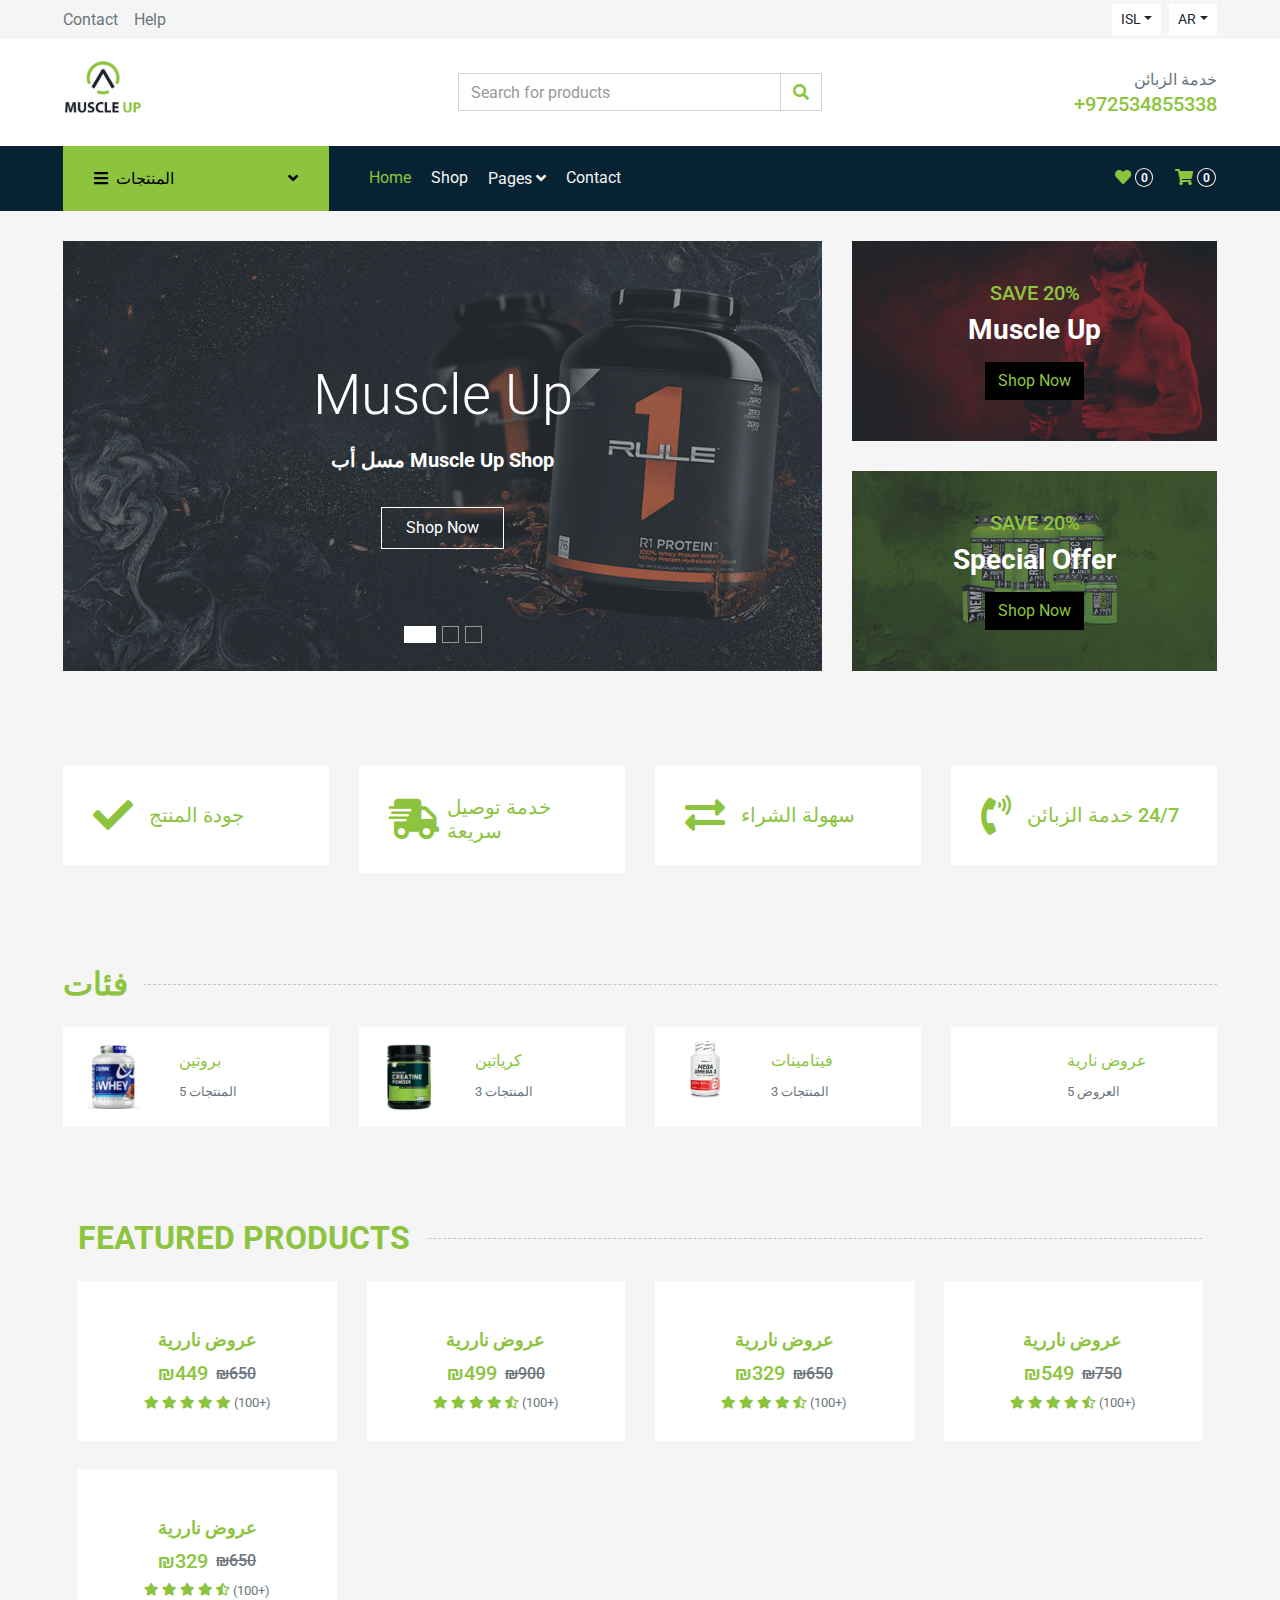
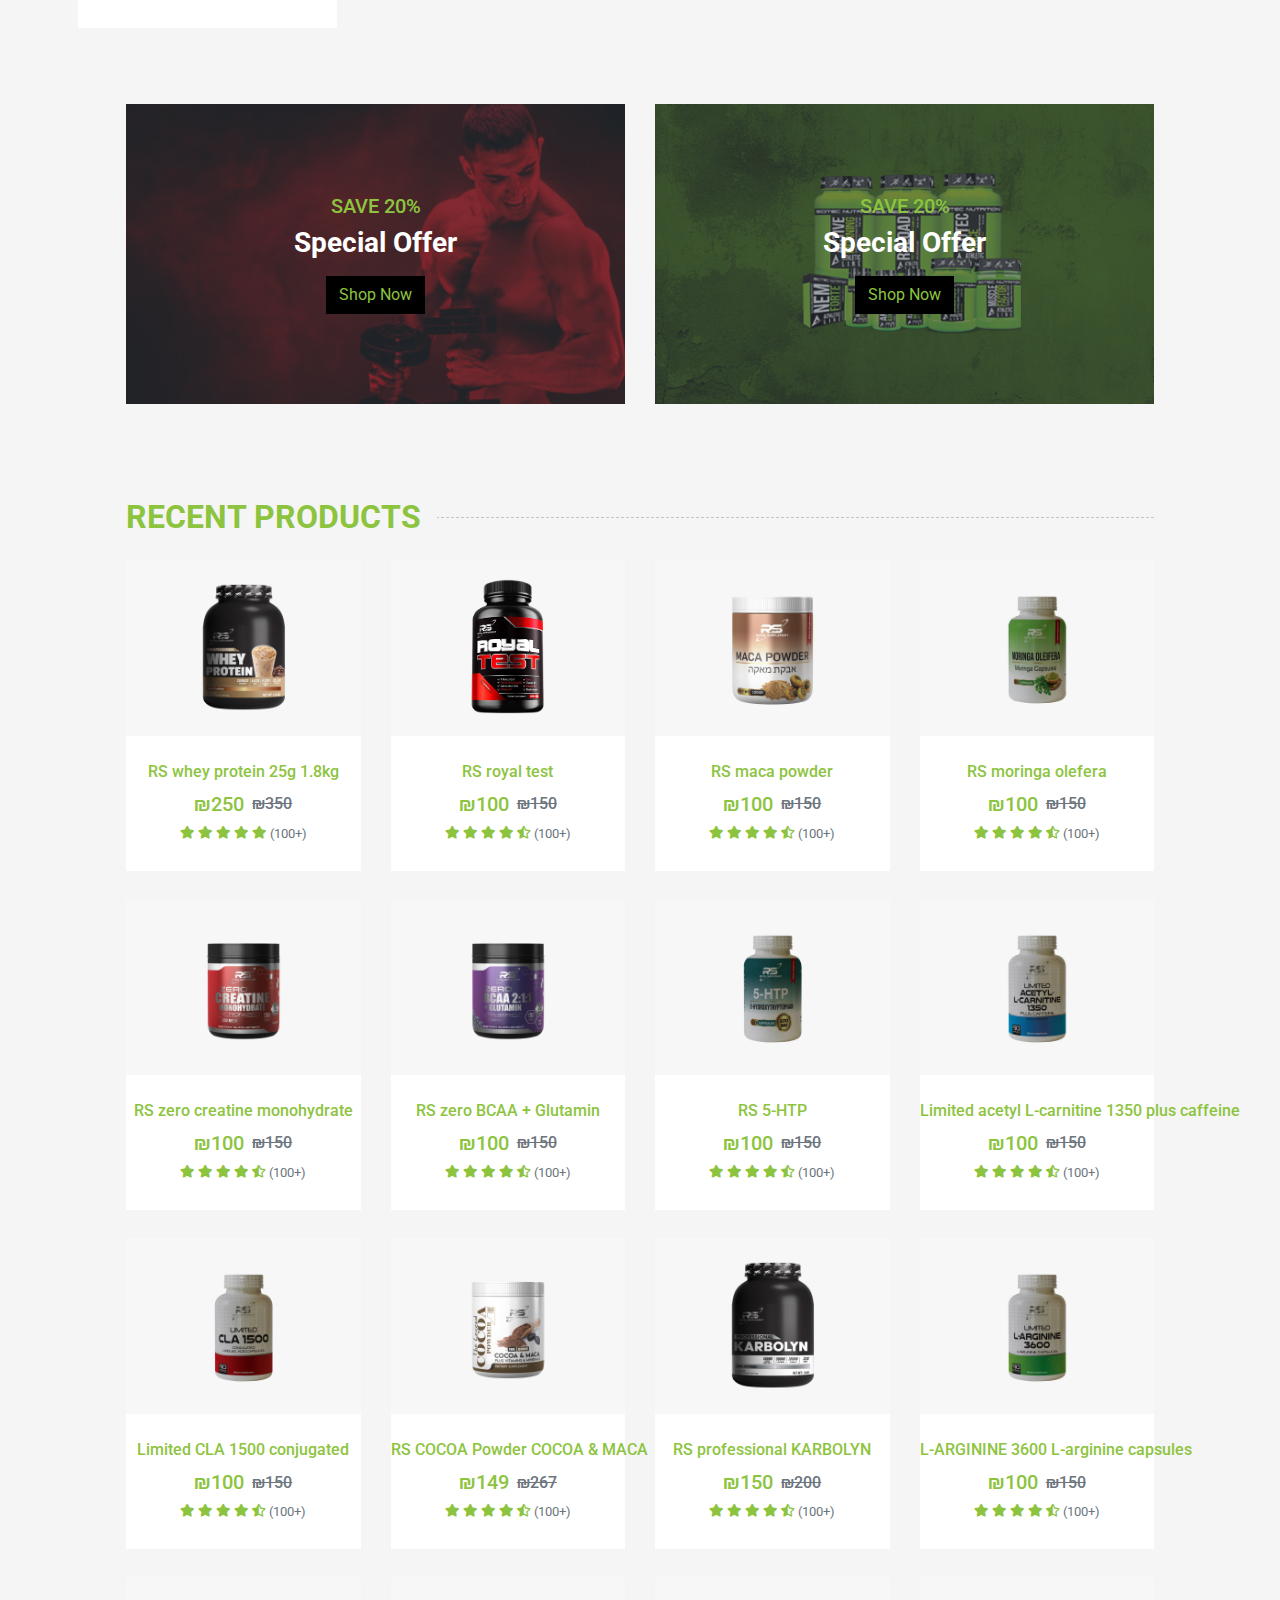
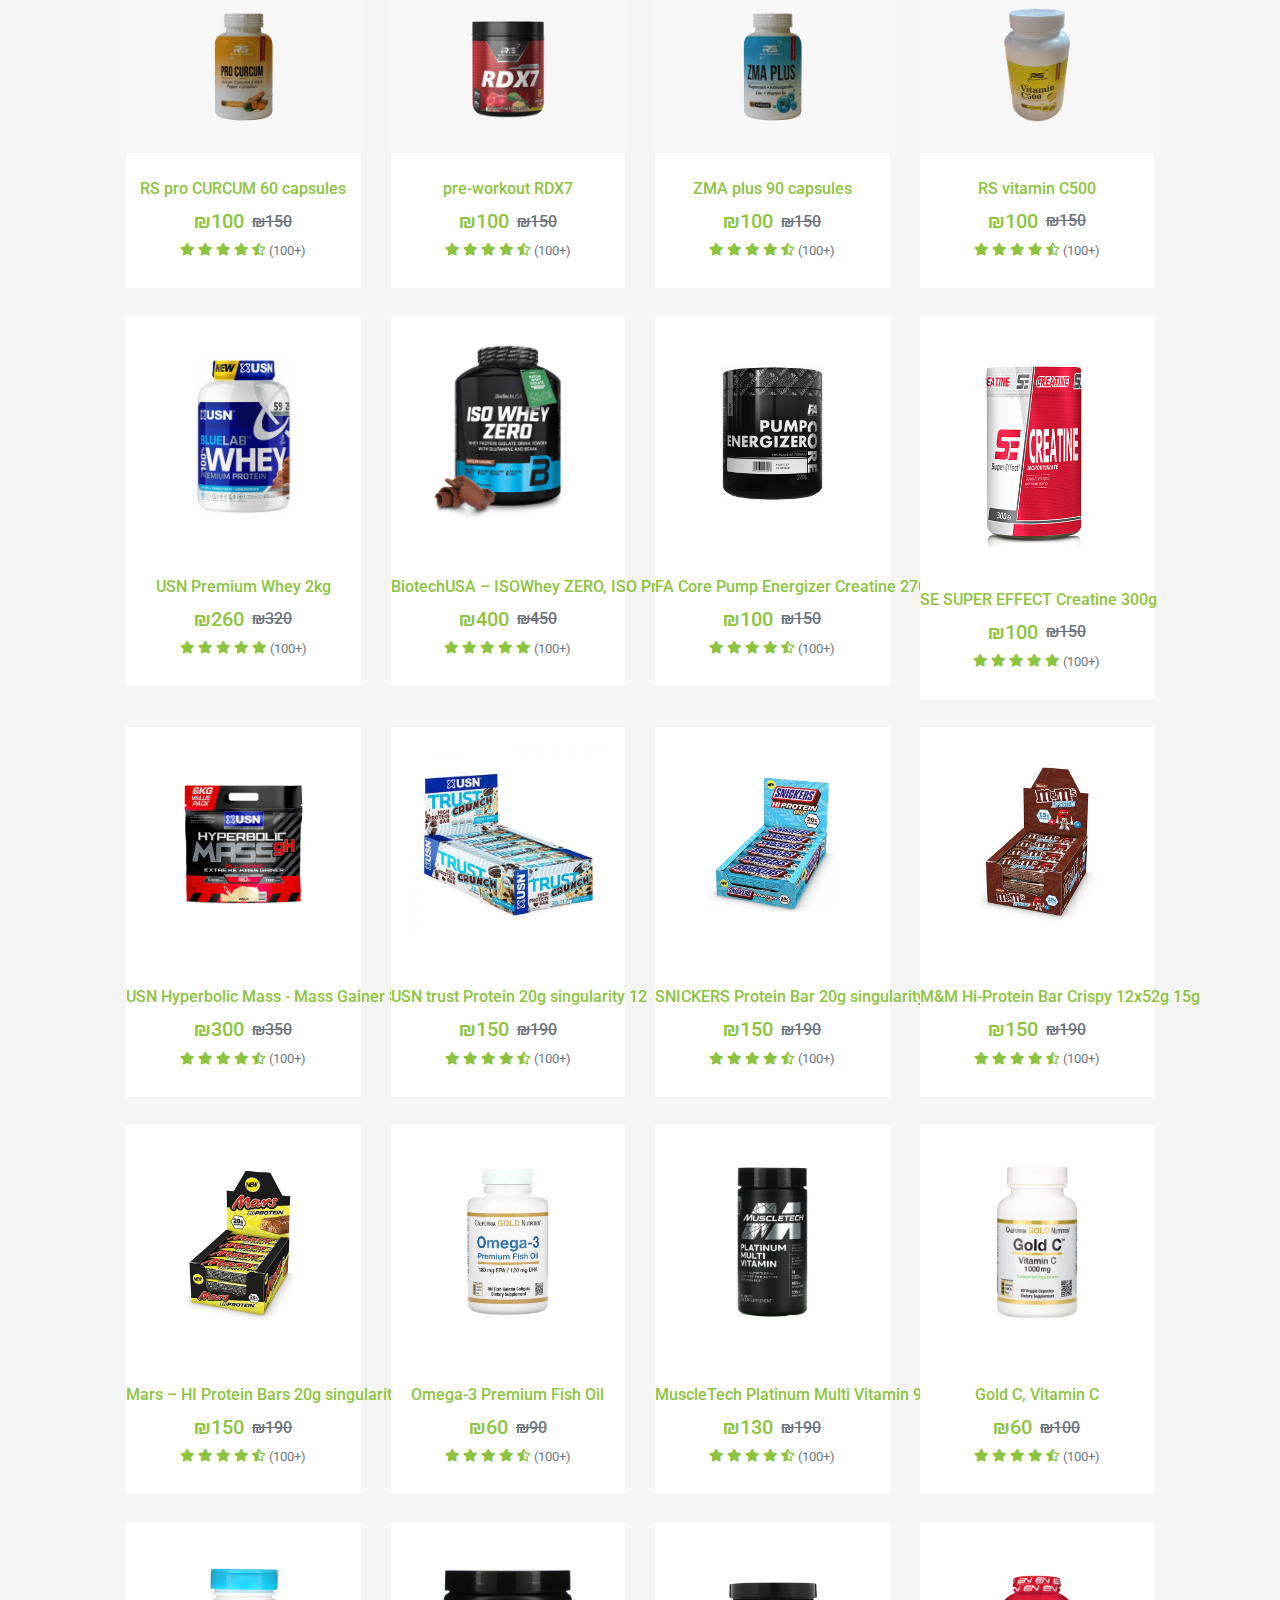
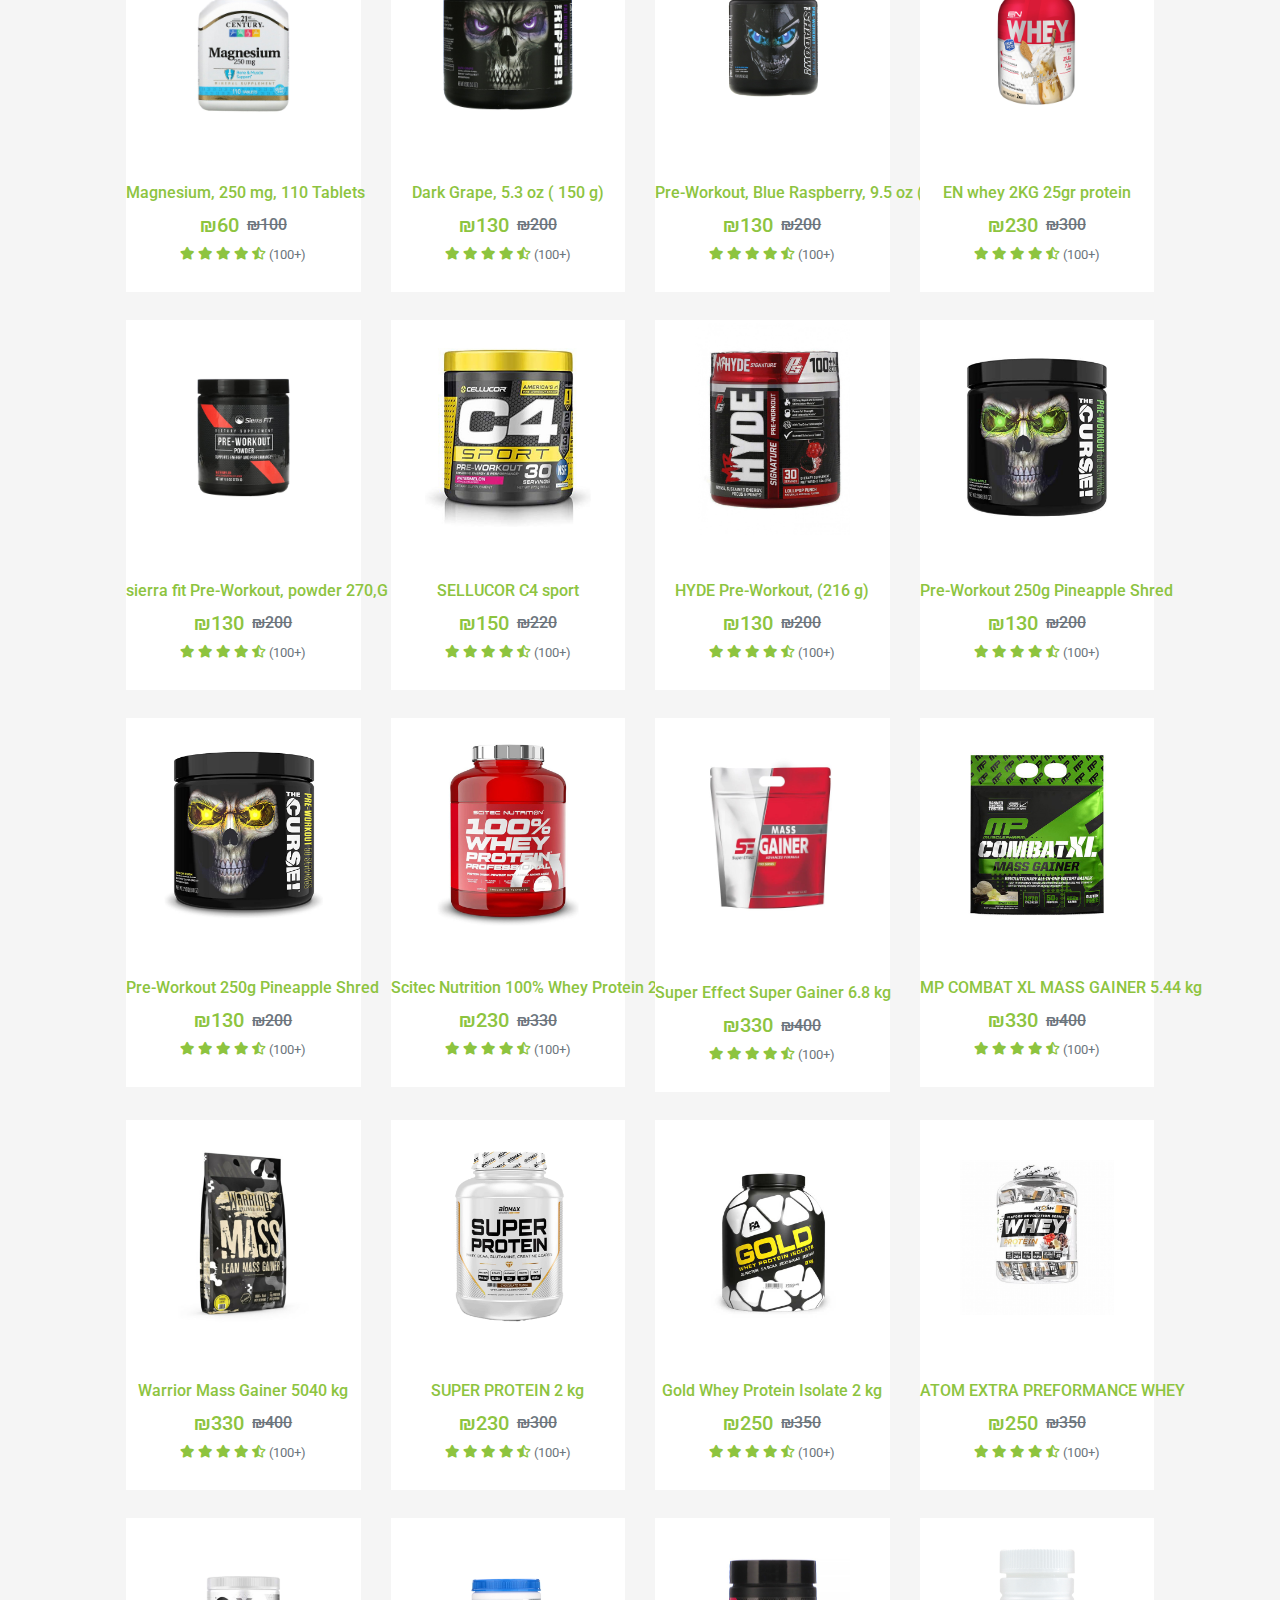
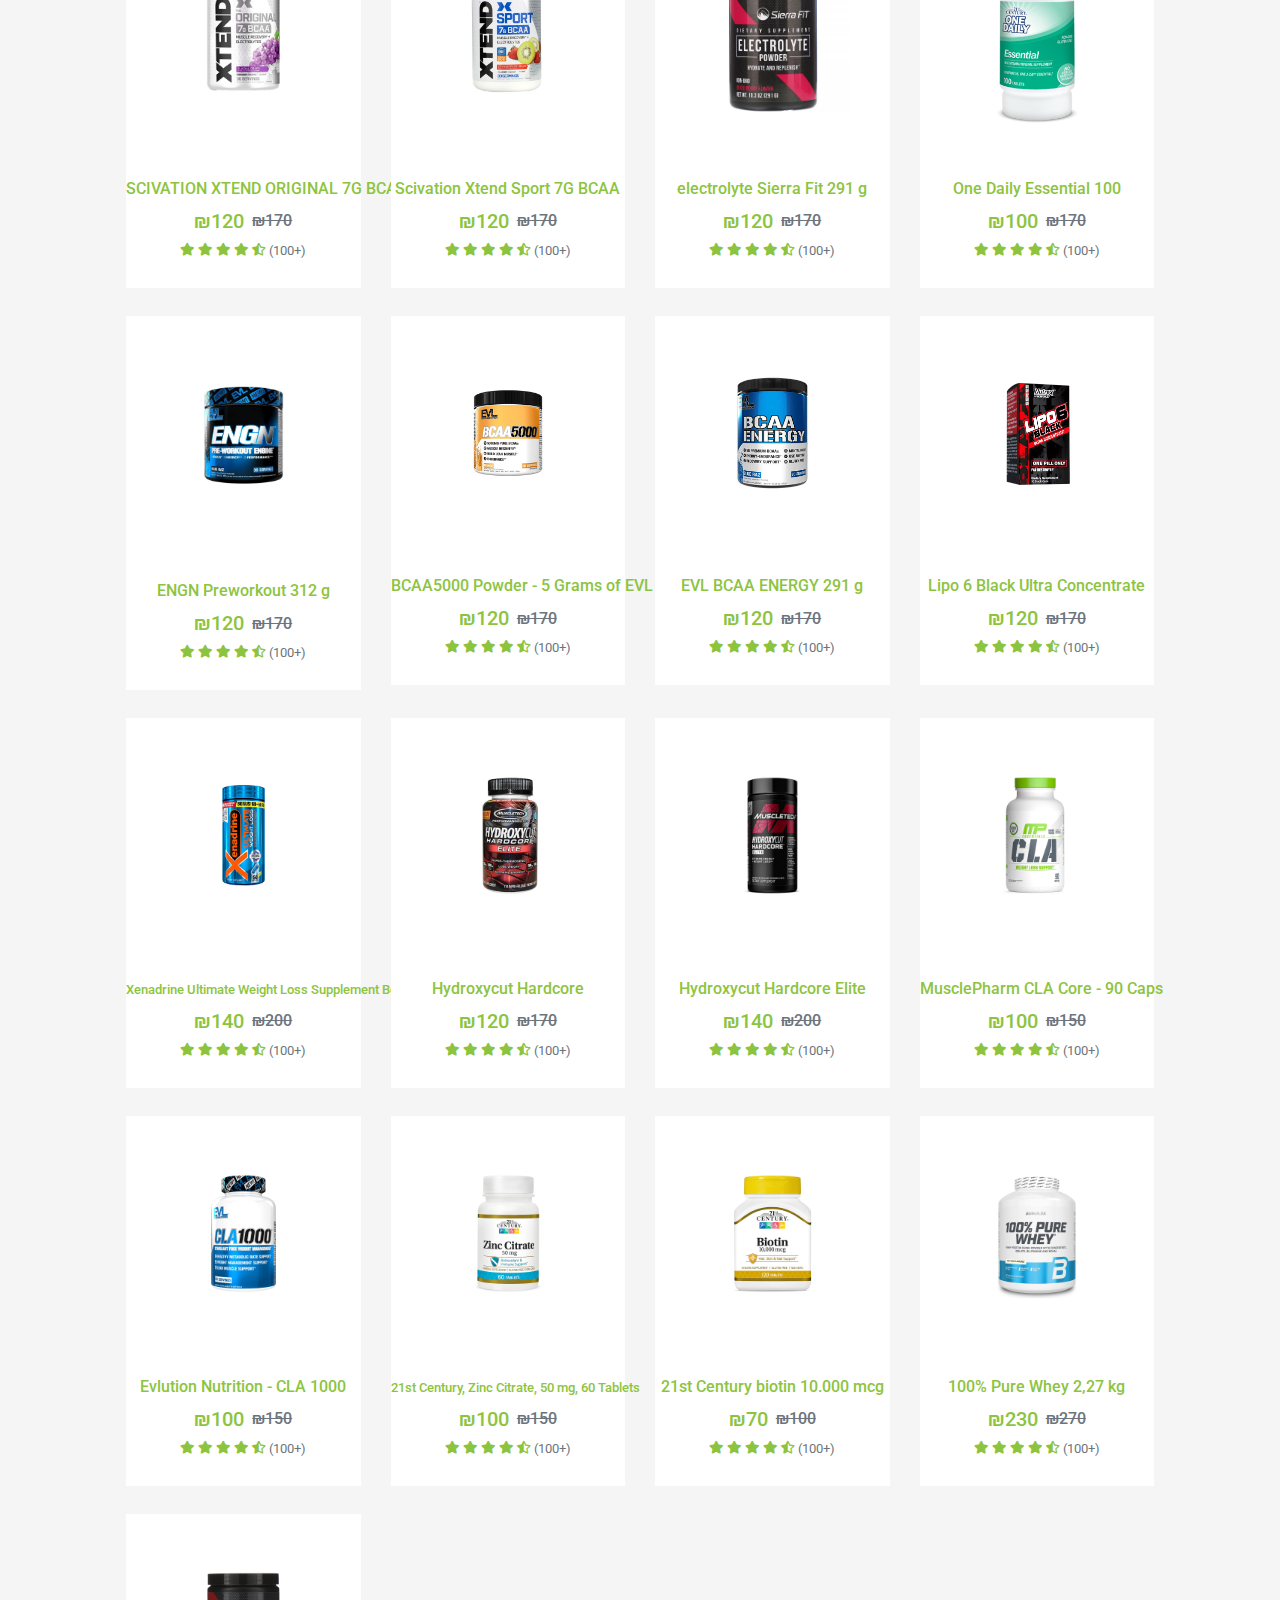
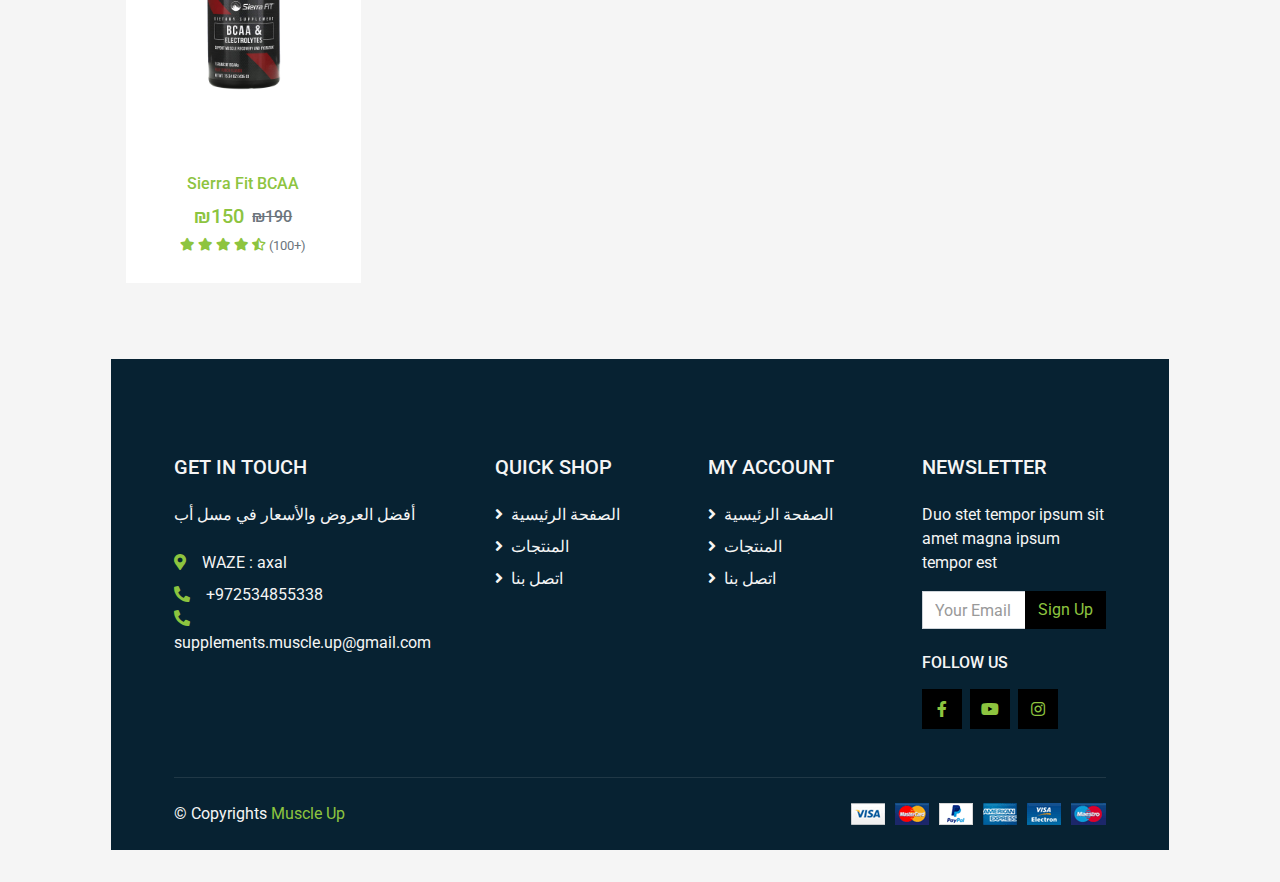
==== commit e9f0b529: "Add files via upload" ====
--- a/index.html
+++ b/index.html
@@ -5,15 +5,16 @@
     <meta charset="utf-8">
     <title>Muscle Up</title>
     <meta content="width=device-width, initial-scale=1.0" name="viewport">
-    <meta content="Muscle Up" name="keywords">
-    <meta content="Muscle Up" name="description">
-    <meta name="description" content="متجر اي ام اس سبورت مختص في جميع انواع المكملات الغذائية">
-    <meta name="keywords" content="store, shop, ims, sport, ims store, ims sport store, Protein, Creatine, Vitamin, متجر, مكملات, مكملات غذائية,همام ستور,اورسلان ستور,">
-    <meta name="application-name" content="ims sport">
+    <meta name="description" content="متجر مسل اب يوفر لكم جميع أنواع المكملات الغذائية بأسعار رائعة">
+    <meta name="keywords" content="store, shop, protein, muscle, up, muscle up, Muscle Up, protein shop, online store, online shop, supplements, Supplement, supplement shop, Supplement store, online supplements, shop
+    , חלבון, תוספי תזונה, חנות מקוונת, קראטין, חֲנוּת, מוסל איב, מוסל אב
+    , متجر الكتروني, مسل اب, مسل, بروتين, كرياتين, حلفونيم, عروض, مكملات غذائية, أسرائيل, مكملات, أسعار, مسل اب , متجر مسل ال , مكملات مسل اب
+    ">
+    <meta name="application-name" content="muscle up">
     <meta name="author" content="mhmod maamri">
-    <link rel="icon" type="image/x-icon" href="favicon.ico" />
+    <link rel="icon" type="image/x-icon" href="icon_logo.png" />
     <!-- Favicon -->
-    <link href="img/favicon.ico" rel="icon">
+    <link href="icon_logo.png" rel="icon">
 
     <!-- Google Web Fonts -->
     <link rel="preconnect" href="https://fonts.gstatic.com">
@@ -317,11 +318,11 @@
                 <a class="text-decoration-none" href="#wolf4">
                     <div class="cat-item img-zoom d-flex align-items-center mb-4">
                         <div class="overflow-hidden" style="width: 100px; height: 100px;">
-                            <img class="img-fluid" src="img/jgfdsjkf.png" alt="" style="padding: 15px;">
+                            <img class="img-fluid" src="img/new_5.jpg" alt="" style="padding: 15px;">
                         </div>
                         <div class="flex-fill pl-3">
-                            <h6>صوصات</h6>
-                            <small class="text-body">3 المنتجات</small>
+                            <h6>عروض نارية</h6>
+                            <small class="text-body">5 العروض</small>
                         </div>
                     </div>
                 </a>
@@ -335,118 +336,145 @@
         <h2 class="section-title position-relative text-uppercase mx-xl-5 mb-4"><span class="bg-secondary pr-3">Featured Products</span></h2>
         <div class="row px-xl-5">
 
-            <div class="col-lg-3 col-md-4 col-sm-6 pb-1" id="wolf1">
-                <div class="product-item bg-light mb-4">
-                    <div class="product-img position-relative overflow-hidden">
-                        <img class="img-fluid w-100" src="img/prt1.jpeg" alt="">
-                        <div class="product-action">
-                            <a class="btn btn-outline-dark btn-square" href="https://api.whatsapp.com/send/?phone=972534855338&text&type=phone_number&app_absent=0"><i class="fa fa-shopping-cart"></i></a>
-                            <a class="btn btn-outline-dark btn-square" href="https://api.whatsapp.com/send/?phone=972534855338&text&type=phone_number&app_absent=0"><i class="far fa-heart"></i></a>
-                            <a class="btn btn-outline-dark btn-square" href="https://api.whatsapp.com/send/?phone=972534855338&text&type=phone_number&app_absent=0"><i class="fa fa-sync-alt"></i></a>
-                            <a class="btn btn-outline-dark btn-square" href="https://api.whatsapp.com/send/?phone=972534855338&text&type=phone_number&app_absent=0"><i class="fa fa-search"></i></a>
-                        </div>
-                    </div>
-                    <div class="text-center py-4">
-                        <a class="h6 text-decoration-none text-truncate" href=""> RS whey protein 25g 1.8kg </a>
-                        <div class="d-flex align-items-center justify-content-center mt-2">
-                            <h5>₪250</h5><h6 class="text-muted ml-2"><del>₪350</del></h6>
-                        </div>
-                        <div class="d-flex align-items-center justify-content-center mb-1">
-                            <small class="fa fa-star text-primary mr-1"></small>
-                            <small class="fa fa-star text-primary mr-1"></small>
-                            <small class="fa fa-star text-primary mr-1"></small>
-                            <small class="fa fa-star text-primary mr-1"></small>
-                            <small class="fa fa-star text-primary mr-1"></small>
-                            <small>(100+)</small>
-                        </div>
-                    </div>
-                </div>
-            </div>
-           
-            <div class="col-lg-3 col-md-4 col-sm-6 pb-1">
-                <div class="product-item bg-light mb-4">
-                    <div class="product-img position-relative overflow-hidden">
-                        <img class="img-fluid w-100" src="img/tol1.jpg" alt="">
-                        <div class="product-action">
-                            <a class="btn btn-outline-dark btn-square" href="wolf2.html"><i class="fa fa-shopping-cart"></i></a>
-                            <a class="btn btn-outline-dark btn-square" href="wolf2.html"><i class="far fa-heart"></i></a>
-                            <a class="btn btn-outline-dark btn-square" href="wolf2.html"><i class="fa fa-sync-alt"></i></a>
-                            <a class="btn btn-outline-dark btn-square" href="wolf2.html"><i class="fa fa-search"></i></a>
-                        </div>
-                    </div>
-                    <div class="text-center py-4">
-                        <a class="h6 text-decoration-none text-truncate" href="">RS royal test</a>
-                        <div class="d-flex align-items-center justify-content-center mt-2">
-                            <h5>₪100</h5><h6 class="text-muted ml-2"><del>₪150</del></h6>
-                        </div>
-                        <div class="d-flex align-items-center justify-content-center mb-1">
-                            <small class="fa fa-star text-primary mr-1"></small>
-                            <small class="fa fa-star text-primary mr-1"></small>
-                            <small class="fa fa-star text-primary mr-1"></small>
-                            <small class="fa fa-star text-primary mr-1"></small>
-                            <small class="fa fa-star-half-alt text-primary mr-1"></small>
-                            <small>(100+)</small>
-                        </div>
-                    </div>
-                </div>
-            </div>
-            <div class="col-lg-3 col-md-4 col-sm-6 pb-1">
-                <div class="product-item bg-light mb-4">
-                    <div class="product-img position-relative overflow-hidden">
-                        <img class="img-fluid w-100" src="img/tol2.jpeg" alt="">
-                        <div class="product-action">
-                            <a class="btn btn-outline-dark btn-square" href="wolf6.html"><i class="fa fa-shopping-cart"></i></a>
-                            <a class="btn btn-outline-dark btn-square" href="wolf6.html"><i class="far fa-heart"></i></a>
-                            <a class="btn btn-outline-dark btn-square" href="wolf6.html"><i class="fa fa-sync-alt"></i></a>
-                            <a class="btn btn-outline-dark btn-square" href="wolf6.html"><i class="fa fa-search"></i></a>
-                        </div>
-                    </div>
-                    <div class="text-center py-4">
-                        <a class="h6 text-decoration-none text-truncate" href="">RS maca powder</a>
-                        <div class="d-flex align-items-center justify-content-center mt-2">
-                            <h5>₪100</h5><h6 class="text-muted ml-2"><del>₪150</del></h6>
-                        </div>
-                        <div class="d-flex align-items-center justify-content-center mb-1">
-                            <small class="fa fa-star text-primary mr-1"></small>
-                            <small class="fa fa-star text-primary mr-1"></small>
-                            <small class="fa fa-star text-primary mr-1"></small>
-                            <small class="fa fa-star text-primary mr-1"></small>
-                            <small class="fa fa-star-half-alt text-primary mr-1"></small>
-                            <small>(100+)</small>
-                        </div>
-                    </div>
-                </div>
-            </div>
-            <div class="col-lg-3 col-md-4 col-sm-6 pb-1">
-                <div class="product-item bg-light mb-4">
-                    <div class="product-img position-relative overflow-hidden">
-                        <img class="img-fluid w-100" src="img/tol3.jpeg" alt="">
-                        <div class="product-action">
-                            <a class="btn btn-outline-dark btn-square" href="wolf.html"><i class="fa fa-shopping-cart"></i></a>
-                            <a class="btn btn-outline-dark btn-square" href="wolf.html"><i class="far fa-heart"></i></a>
-                            <a class="btn btn-outline-dark btn-square" href="wolf.html"><i class="fa fa-sync-alt"></i></a>
-                            <a class="btn btn-outline-dark btn-square" href="wolf.html"><i class="fa fa-search"></i></a>
-                        </div>
-                    </div>
-                    <div class="text-center py-4">
-                        <a class="h6 text-decoration-none text-truncate" href="">RS moringa olefera</a>
-                        <div class="d-flex align-items-center justify-content-center mt-2">
-                            <h5>₪100</h5><h6 class="text-muted ml-2"><del>₪150</del></h6>
-                        </div>
-                        <div class="d-flex align-items-center justify-content-center mb-1">
-                            <small class="fa fa-star text-primary mr-1"></small>
-                            <small class="fa fa-star text-primary mr-1"></small>
-                            <small class="fa fa-star text-primary mr-1"></small>
-                            <small class="fa fa-star text-primary mr-1"></small>
-                            <small class="fa fa-star-half-alt text-primary mr-1"></small>
-                            <small>(100+)</small>
-                        </div>
-                    </div>
-                </div>
-            </div>
+            
     <!-- Products End -->
 
-
+    <div class="col-lg-3 col-md-4 col-sm-6 pb-1" id="wolf1">
+        <div class="product-item bg-light mb-4">
+            <div class="product-img position-relative overflow-hidden">
+                <img class="img-fluid w-100" src="img/group_1.jpg" alt="">
+                <div class="product-action">
+                    <a class="btn btn-outline-dark btn-square" href="https://api.whatsapp.com/send/?phone=972534855338&text&type=phone_number&app_absent=0"><i class="fa fa-shopping-cart"></i></a>
+                    <a class="btn btn-outline-dark btn-square" href="https://api.whatsapp.com/send/?phone=972534855338&text&type=phone_number&app_absent=0"><i class="far fa-heart"></i></a>
+                    <a class="btn btn-outline-dark btn-square" href="https://api.whatsapp.com/send/?phone=972534855338&text&type=phone_number&app_absent=0"><i class="fa fa-sync-alt"></i></a>
+                    <a class="btn btn-outline-dark btn-square" href="https://api.whatsapp.com/send/?phone=972534855338&text&type=phone_number&app_absent=0"><i class="fa fa-search"></i></a>
+                </div>
+            </div>
+            <div class="text-center py-4">
+                <a class="h6 text-decoration-none text-truncate" href="" style="font-weight: 700; font-size: 18px;"> عروض ناررية </a>
+                <div class="d-flex align-items-center justify-content-center mt-2">
+                    <h5>₪449</h5><h6 class="text-muted ml-2"><del>₪650</del></h6>
+                </div>
+                <div class="d-flex align-items-center justify-content-center mb-1">
+                    <small class="fa fa-star text-primary mr-1"></small>
+                    <small class="fa fa-star text-primary mr-1"></small>
+                    <small class="fa fa-star text-primary mr-1"></small>
+                    <small class="fa fa-star text-primary mr-1"></small>
+                    <small class="fa fa-star text-primary mr-1"></small>
+                    <small>(100+)</small>
+                </div>
+            </div>
+        </div>
+    </div>
+   
+    <div class="col-lg-3 col-md-4 col-sm-6 pb-1">
+        <div class="product-item bg-light mb-4">
+            <div class="product-img position-relative overflow-hidden">
+                <img class="img-fluid w-100" src="img/new_2.jpg" alt="">
+                <div class="product-action">
+                    <a class="btn btn-outline-dark btn-square" href="https://api.whatsapp.com/send/?phone=972534855338&text&type=phone_number&app_absent=0"><i class="fa fa-shopping-cart"></i></a>
+                    <a class="btn btn-outline-dark btn-square" href="https://api.whatsapp.com/send/?phone=972534855338&text&type=phone_number&app_absent=0"><i class="far fa-heart"></i></a>
+                    <a class="btn btn-outline-dark btn-square" href="https://api.whatsapp.com/send/?phone=972534855338&text&type=phone_number&app_absent=0"><i class="fa fa-sync-alt"></i></a>
+                    <a class="btn btn-outline-dark btn-square" href="https://api.whatsapp.com/send/?phone=972534855338&text&type=phone_number&app_absent=0"><i class="fa fa-search"></i></a>
+                </div>
+            </div>
+            <div class="text-center py-4">
+                <a class="h6 text-decoration-none text-truncate" href="" style="font-weight: 700; font-size: 18px;"> عروض ناررية </a>
+                <div class="d-flex align-items-center justify-content-center mt-2">
+                    <h5>₪499</h5><h6 class="text-muted ml-2"><del>₪900</del></h6>
+                </div>
+                <div class="d-flex align-items-center justify-content-center mb-1">
+                    <small class="fa fa-star text-primary mr-1"></small>
+                    <small class="fa fa-star text-primary mr-1"></small>
+                    <small class="fa fa-star text-primary mr-1"></small>
+                    <small class="fa fa-star text-primary mr-1"></small>
+                    <small class="fa fa-star-half-alt text-primary mr-1"></small>
+                    <small>(100+)</small>
+                </div>
+            </div>
+        </div>
+    </div>
+    <div class="col-lg-3 col-md-4 col-sm-6 pb-1">
+        <div class="product-item bg-light mb-4">
+            <div class="product-img position-relative overflow-hidden">
+                <img class="img-fluid w-100" src="img/new_3.jpg" alt="">
+                <div class="product-action">
+                    <a class="btn btn-outline-dark btn-square" href="https://api.whatsapp.com/send/?phone=972534855338&text&type=phone_number&app_absent=0"><i class="fa fa-shopping-cart"></i></a>
+                    <a class="btn btn-outline-dark btn-square" href="https://api.whatsapp.com/send/?phone=972534855338&text&type=phone_number&app_absent=0"><i class="far fa-heart"></i></a>
+                    <a class="btn btn-outline-dark btn-square" href="https://api.whatsapp.com/send/?phone=972534855338&text&type=phone_number&app_absent=0"><i class="fa fa-sync-alt"></i></a>
+                    <a class="btn btn-outline-dark btn-square" href="https://api.whatsapp.com/send/?phone=972534855338&text&type=phone_number&app_absent=0"><i class="fa fa-search"></i></a>
+                </div>
+            </div>
+            <div class="text-center py-4">
+                <a class="h6 text-decoration-none text-truncate" href="" style="font-weight: 700; font-size: 18px;"> عروض ناررية </a>
+                <div class="d-flex align-items-center justify-content-center mt-2">
+                    <h5>₪329</h5><h6 class="text-muted ml-2"><del>₪650</del></h6>
+                </div>
+                <div class="d-flex align-items-center justify-content-center mb-1">
+                    <small class="fa fa-star text-primary mr-1"></small>
+                    <small class="fa fa-star text-primary mr-1"></small>
+                    <small class="fa fa-star text-primary mr-1"></small>
+                    <small class="fa fa-star text-primary mr-1"></small>
+                    <small class="fa fa-star-half-alt text-primary mr-1"></small>
+                    <small>(100+)</small>
+                </div>
+            </div>
+        </div>
+    </div>
+    <div class="col-lg-3 col-md-4 col-sm-6 pb-1">
+        <div class="product-item bg-light mb-4">
+            <div class="product-img position-relative overflow-hidden">
+                <img class="img-fluid w-100" src="img/new_4.jpg" alt="">
+                <div class="product-action">
+                    <a class="btn btn-outline-dark btn-square" href="https://api.whatsapp.com/send/?phone=972534855338&text&type=phone_number&app_absent=0"><i class="fa fa-shopping-cart"></i></a>
+                    <a class="btn btn-outline-dark btn-square" href="https://api.whatsapp.com/send/?phone=972534855338&text&type=phone_number&app_absent=0"><i class="far fa-heart"></i></a>
+                    <a class="btn btn-outline-dark btn-square" href="https://api.whatsapp.com/send/?phone=972534855338&text&type=phone_number&app_absent=0"><i class="fa fa-sync-alt"></i></a>
+                    <a class="btn btn-outline-dark btn-square" href="https://api.whatsapp.com/send/?phone=972534855338&text&type=phone_number&app_absent=0"><i class="fa fa-search"></i></a>
+                </div>
+            </div>
+            <div class="text-center py-4">
+                <a class="h6 text-decoration-none text-truncate" href="" style="font-weight: 700; font-size: 18px;"> عروض ناررية </a>
+                <div class="d-flex align-items-center justify-content-center mt-2">
+                    <h5>₪549</h5><h6 class="text-muted ml-2"><del>₪750</del></h6>
+                </div>
+                <div class="d-flex align-items-center justify-content-center mb-1">
+                    <small class="fa fa-star text-primary mr-1"></small>
+                    <small class="fa fa-star text-primary mr-1"></small>
+                    <small class="fa fa-star text-primary mr-1"></small>
+                    <small class="fa fa-star text-primary mr-1"></small>
+                    <small class="fa fa-star-half-alt text-primary mr-1"></small>
+                    <small>(100+)</small>
+                </div>
+            </div>
+        </div>
+    </div>
+    <div class="col-lg-3 col-md-4 col-sm-6 pb-1">
+        <div class="product-item bg-light mb-4">
+            <div class="product-img position-relative overflow-hidden">
+                <img class="img-fluid w-100" src="img/new_5.jpg" alt="">
+                <div class="product-action">
+                    <a class="btn btn-outline-dark btn-square" href="https://api.whatsapp.com/send/?phone=972534855338&text&type=phone_number&app_absent=0"><i class="fa fa-shopping-cart"></i></a>
+                    <a class="btn btn-outline-dark btn-square" href="https://api.whatsapp.com/send/?phone=972534855338&text&type=phone_number&app_absent=0"><i class="far fa-heart"></i></a>
+                    <a class="btn btn-outline-dark btn-square" href="https://api.whatsapp.com/send/?phone=972534855338&text&type=phone_number&app_absent=0"><i class="fa fa-sync-alt"></i></a>
+                    <a class="btn btn-outline-dark btn-square" href="https://api.whatsapp.com/send/?phone=972534855338&text&type=phone_number&app_absent=0"><i class="fa fa-search"></i></a>
+                </div>
+            </div>
+            <div class="text-center py-4">
+                <a class="h6 text-decoration-none text-truncate" href="" style="font-weight: 700; font-size: 18px;"> عروض ناررية </a>
+                <div class="d-flex align-items-center justify-content-center mt-2">
+                    <h5>₪329</h5><h6 class="text-muted ml-2"><del>₪650</del></h6>
+                </div>
+                <div class="d-flex align-items-center justify-content-center mb-1">
+                    <small class="fa fa-star text-primary mr-1"></small>
+                    <small class="fa fa-star text-primary mr-1"></small>
+                    <small class="fa fa-star text-primary mr-1"></small>
+                    <small class="fa fa-star text-primary mr-1"></small>
+                    <small class="fa fa-star-half-alt text-primary mr-1"></small>
+                    <small>(100+)</small>
+                </div>
+            </div>
+        </div>
+    </div>
     <!-- Offer Start -->
     <div class="container-fluid pt-5 pb-3">
         <div class="row px-xl-5">
@@ -481,7 +509,115 @@
         <div class="row px-xl-5">
 
             
-            
+            <div class="col-lg-3 col-md-4 col-sm-6 pb-1" id="wolf1">
+                <div class="product-item bg-light mb-4">
+                    <div class="product-img position-relative overflow-hidden">
+                        <img class="img-fluid w-100" src="img/prt1.jpeg" alt="">
+                        <div class="product-action">
+                            <a class="btn btn-outline-dark btn-square" href="https://api.whatsapp.com/send/?phone=972534855338&text&type=phone_number&app_absent=0"><i class="fa fa-shopping-cart"></i></a>
+                            <a class="btn btn-outline-dark btn-square" href="https://api.whatsapp.com/send/?phone=972534855338&text&type=phone_number&app_absent=0"><i class="far fa-heart"></i></a>
+                            <a class="btn btn-outline-dark btn-square" href="https://api.whatsapp.com/send/?phone=972534855338&text&type=phone_number&app_absent=0"><i class="fa fa-sync-alt"></i></a>
+                            <a class="btn btn-outline-dark btn-square" href="https://api.whatsapp.com/send/?phone=972534855338&text&type=phone_number&app_absent=0"><i class="fa fa-search"></i></a>
+                        </div>
+                    </div>
+                    <div class="text-center py-4">
+                        <a class="h6 text-decoration-none text-truncate" href=""> RS whey protein 25g 1.8kg </a>
+                        <div class="d-flex align-items-center justify-content-center mt-2">
+                            <h5>₪250</h5><h6 class="text-muted ml-2"><del>₪350</del></h6>
+                        </div>
+                        <div class="d-flex align-items-center justify-content-center mb-1">
+                            <small class="fa fa-star text-primary mr-1"></small>
+                            <small class="fa fa-star text-primary mr-1"></small>
+                            <small class="fa fa-star text-primary mr-1"></small>
+                            <small class="fa fa-star text-primary mr-1"></small>
+                            <small class="fa fa-star text-primary mr-1"></small>
+                            <small>(100+)</small>
+                        </div>
+                    </div>
+                </div>
+            </div>
+           
+            <div class="col-lg-3 col-md-4 col-sm-6 pb-1">
+                <div class="product-item bg-light mb-4">
+                    <div class="product-img position-relative overflow-hidden">
+                        <img class="img-fluid w-100" src="img/tol1.jpg" alt="">
+                        <div class="product-action">
+                            <a class="btn btn-outline-dark btn-square" href="wolf2.html"><i class="fa fa-shopping-cart"></i></a>
+                            <a class="btn btn-outline-dark btn-square" href="wolf2.html"><i class="far fa-heart"></i></a>
+                            <a class="btn btn-outline-dark btn-square" href="wolf2.html"><i class="fa fa-sync-alt"></i></a>
+                            <a class="btn btn-outline-dark btn-square" href="wolf2.html"><i class="fa fa-search"></i></a>
+                        </div>
+                    </div>
+                    <div class="text-center py-4">
+                        <a class="h6 text-decoration-none text-truncate" href="">RS royal test</a>
+                        <div class="d-flex align-items-center justify-content-center mt-2">
+                            <h5>₪100</h5><h6 class="text-muted ml-2"><del>₪150</del></h6>
+                        </div>
+                        <div class="d-flex align-items-center justify-content-center mb-1">
+                            <small class="fa fa-star text-primary mr-1"></small>
+                            <small class="fa fa-star text-primary mr-1"></small>
+                            <small class="fa fa-star text-primary mr-1"></small>
+                            <small class="fa fa-star text-primary mr-1"></small>
+                            <small class="fa fa-star-half-alt text-primary mr-1"></small>
+                            <small>(100+)</small>
+                        </div>
+                    </div>
+                </div>
+            </div>
+            <div class="col-lg-3 col-md-4 col-sm-6 pb-1">
+                <div class="product-item bg-light mb-4">
+                    <div class="product-img position-relative overflow-hidden">
+                        <img class="img-fluid w-100" src="img/tol2.jpeg" alt="">
+                        <div class="product-action">
+                            <a class="btn btn-outline-dark btn-square" href="wolf6.html"><i class="fa fa-shopping-cart"></i></a>
+                            <a class="btn btn-outline-dark btn-square" href="wolf6.html"><i class="far fa-heart"></i></a>
+                            <a class="btn btn-outline-dark btn-square" href="wolf6.html"><i class="fa fa-sync-alt"></i></a>
+                            <a class="btn btn-outline-dark btn-square" href="wolf6.html"><i class="fa fa-search"></i></a>
+                        </div>
+                    </div>
+                    <div class="text-center py-4">
+                        <a class="h6 text-decoration-none text-truncate" href="">RS maca powder</a>
+                        <div class="d-flex align-items-center justify-content-center mt-2">
+                            <h5>₪100</h5><h6 class="text-muted ml-2"><del>₪150</del></h6>
+                        </div>
+                        <div class="d-flex align-items-center justify-content-center mb-1">
+                            <small class="fa fa-star text-primary mr-1"></small>
+                            <small class="fa fa-star text-primary mr-1"></small>
+                            <small class="fa fa-star text-primary mr-1"></small>
+                            <small class="fa fa-star text-primary mr-1"></small>
+                            <small class="fa fa-star-half-alt text-primary mr-1"></small>
+                            <small>(100+)</small>
+                        </div>
+                    </div>
+                </div>
+            </div>
+            <div class="col-lg-3 col-md-4 col-sm-6 pb-1">
+                <div class="product-item bg-light mb-4">
+                    <div class="product-img position-relative overflow-hidden">
+                        <img class="img-fluid w-100" src="img/tol3.jpeg" alt="">
+                        <div class="product-action">
+                            <a class="btn btn-outline-dark btn-square" href="wolf.html"><i class="fa fa-shopping-cart"></i></a>
+                            <a class="btn btn-outline-dark btn-square" href="wolf.html"><i class="far fa-heart"></i></a>
+                            <a class="btn btn-outline-dark btn-square" href="wolf.html"><i class="fa fa-sync-alt"></i></a>
+                            <a class="btn btn-outline-dark btn-square" href="wolf.html"><i class="fa fa-search"></i></a>
+                        </div>
+                    </div>
+                    <div class="text-center py-4">
+                        <a class="h6 text-decoration-none text-truncate" href="">RS moringa olefera</a>
+                        <div class="d-flex align-items-center justify-content-center mt-2">
+                            <h5>₪100</h5><h6 class="text-muted ml-2"><del>₪150</del></h6>
+                        </div>
+                        <div class="d-flex align-items-center justify-content-center mb-1">
+                            <small class="fa fa-star text-primary mr-1"></small>
+                            <small class="fa fa-star text-primary mr-1"></small>
+                            <small class="fa fa-star text-primary mr-1"></small>
+                            <small class="fa fa-star text-primary mr-1"></small>
+                            <small class="fa fa-star-half-alt text-primary mr-1"></small>
+                            <small>(100+)</small>
+                        </div>
+                    </div>
+                </div>
+            </div>
             <div class="col-lg-3 col-md-4 col-sm-6 pb-1">
                 <div class="product-item bg-light mb-4">
                     <div class="product-img position-relative overflow-hidden">
@@ -2120,4 +2256,4 @@
 <style>
 
 </style>
-</html>
+</html>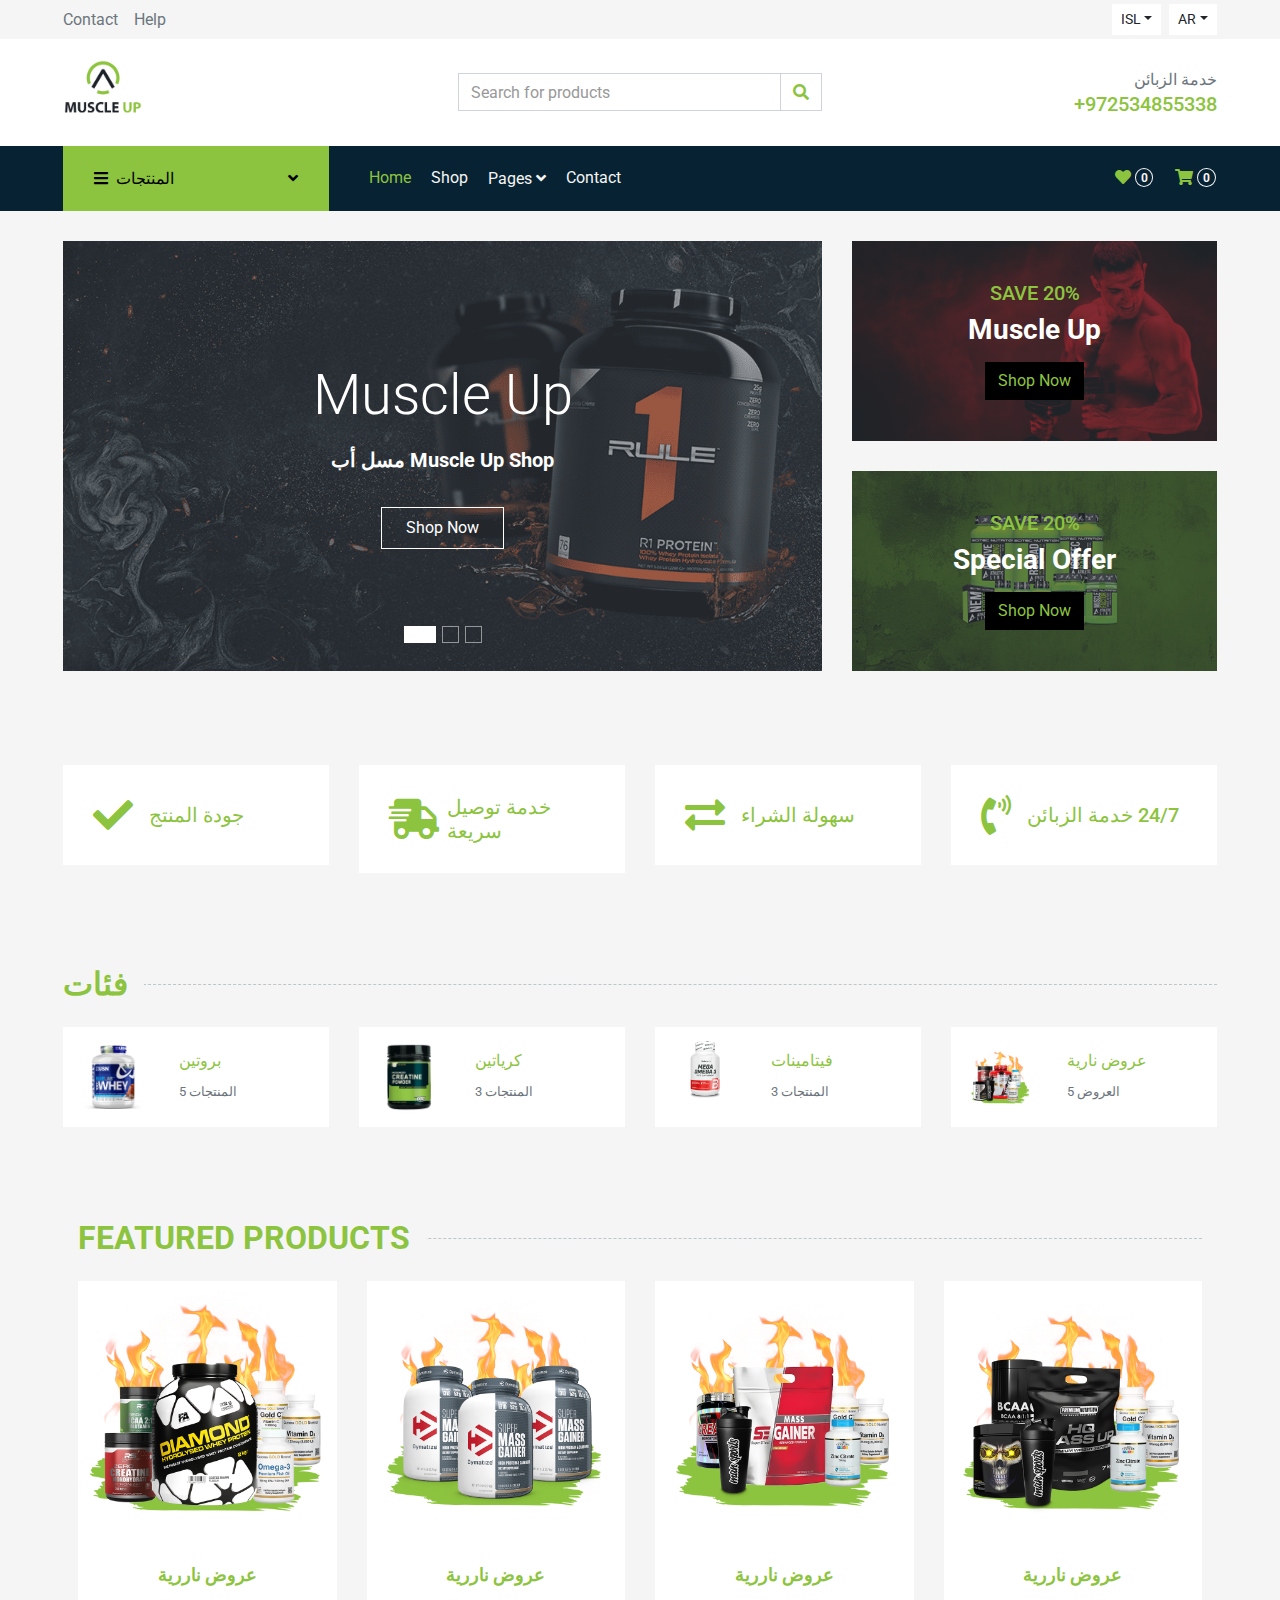
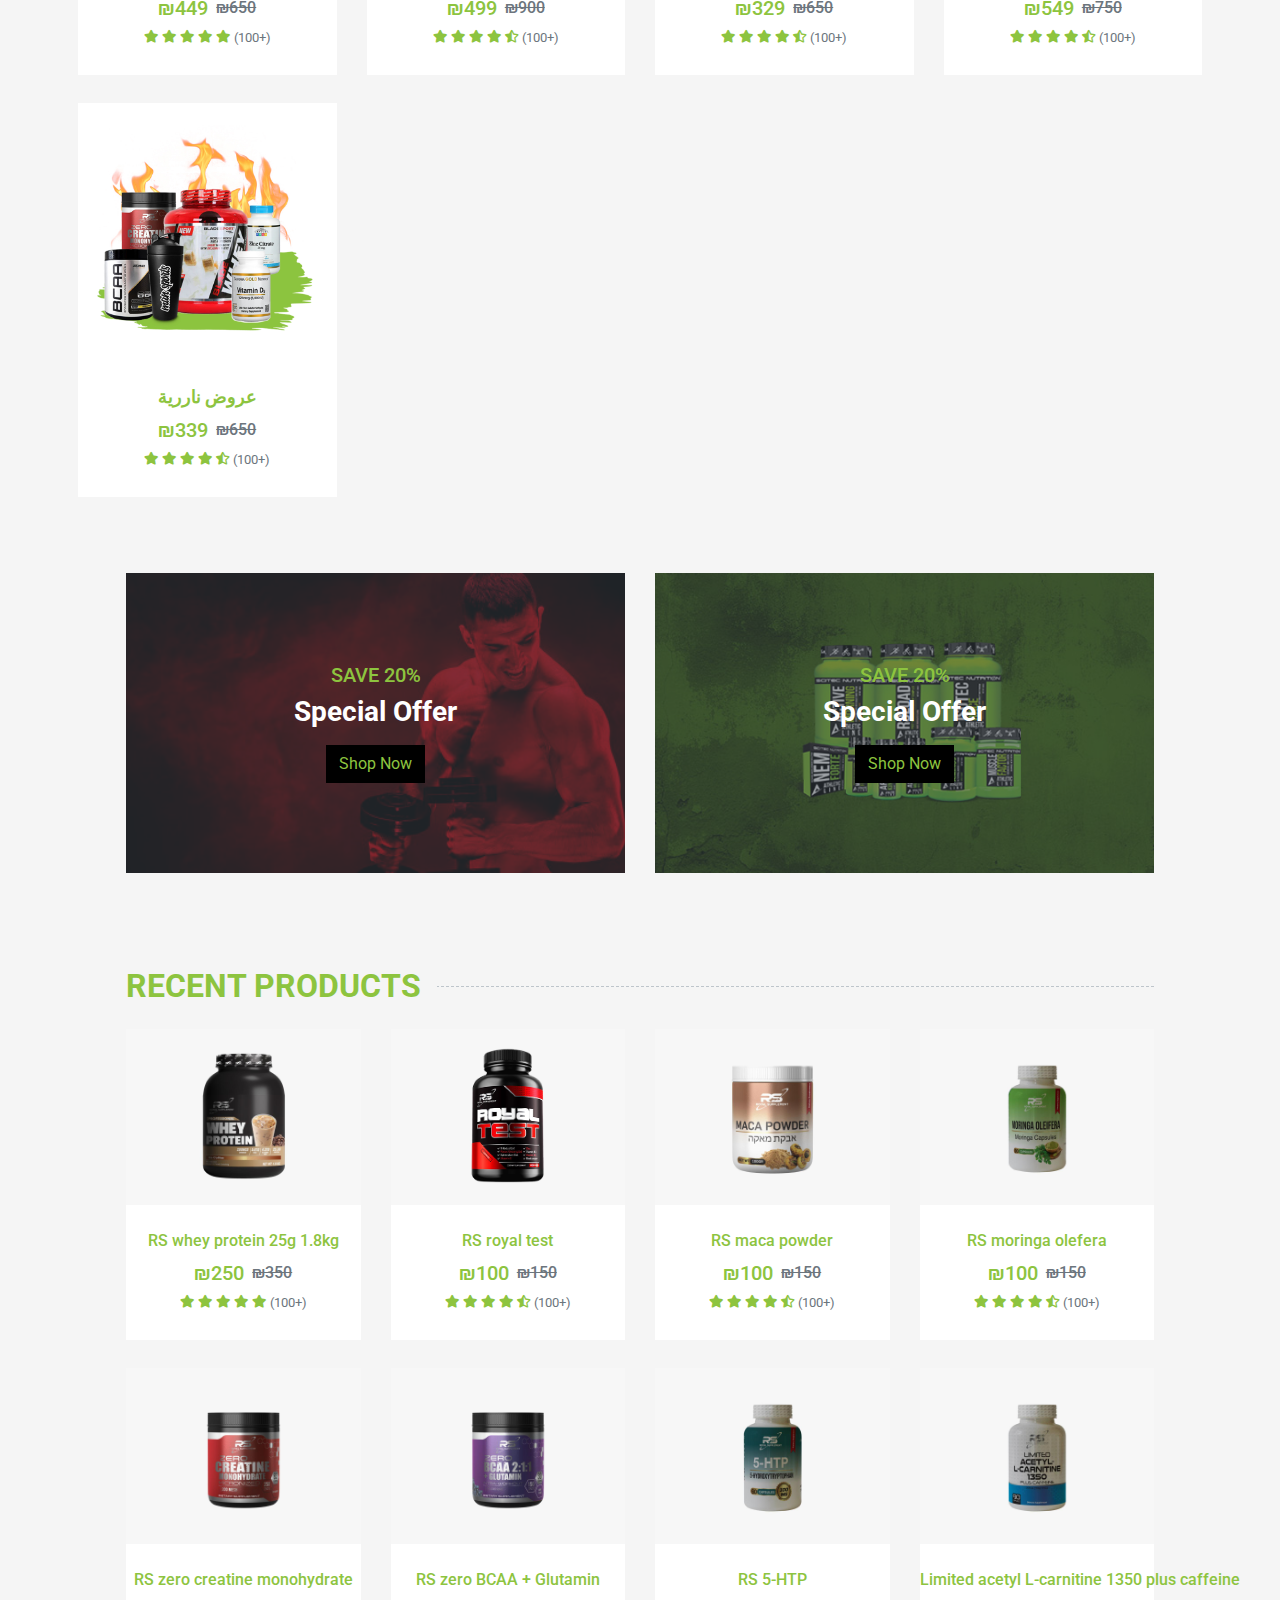
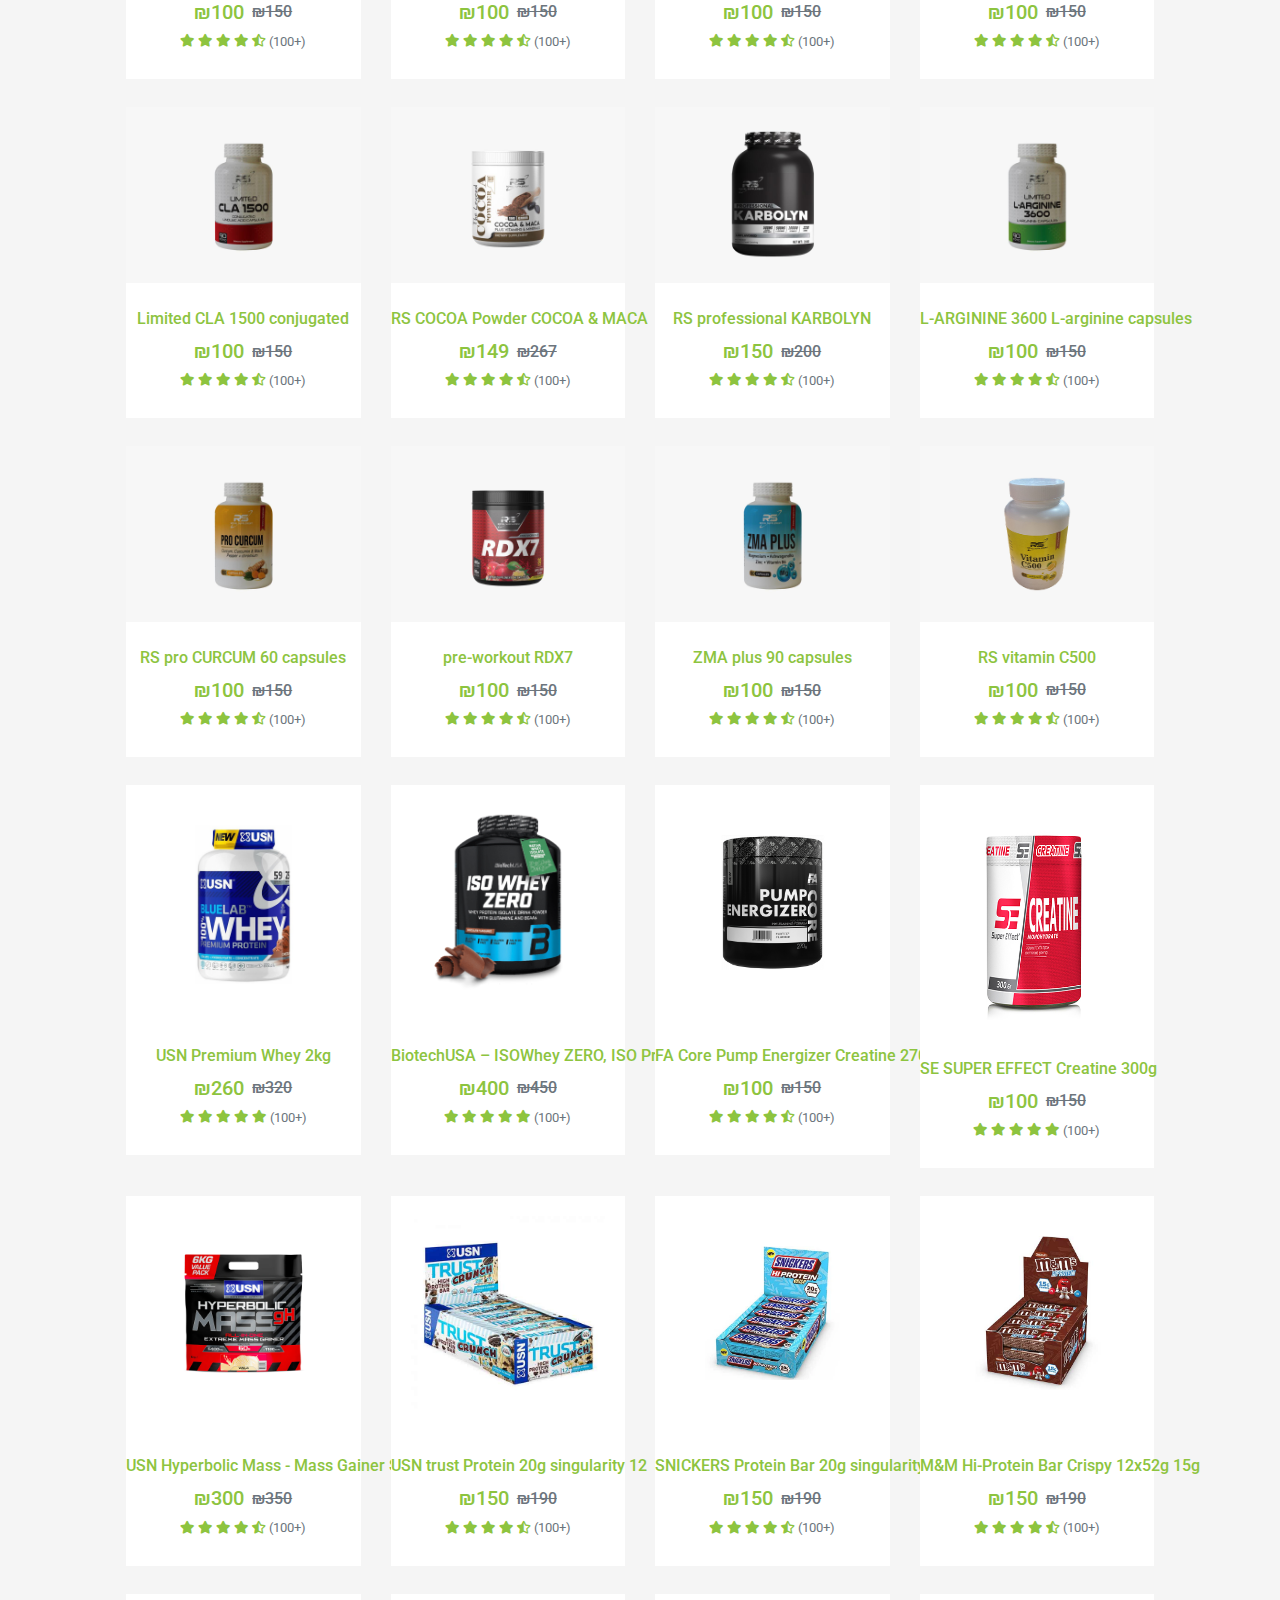
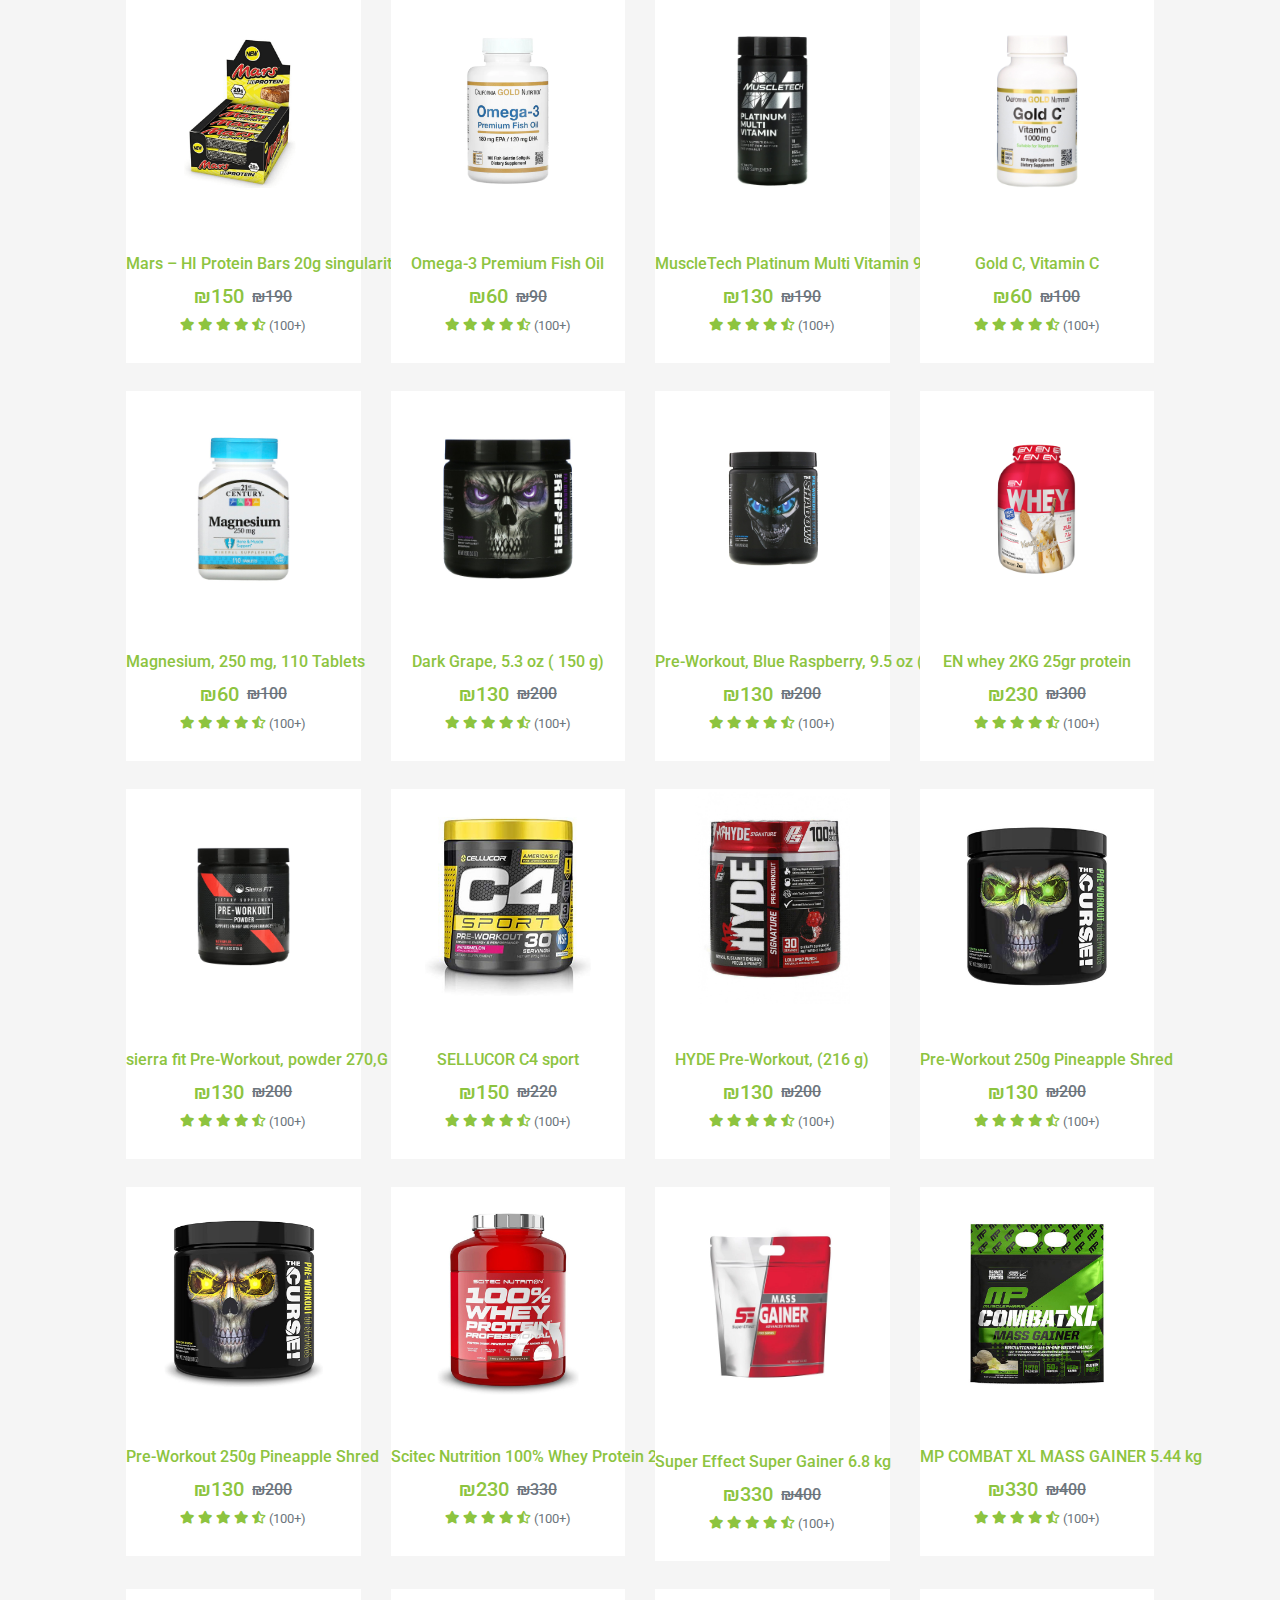
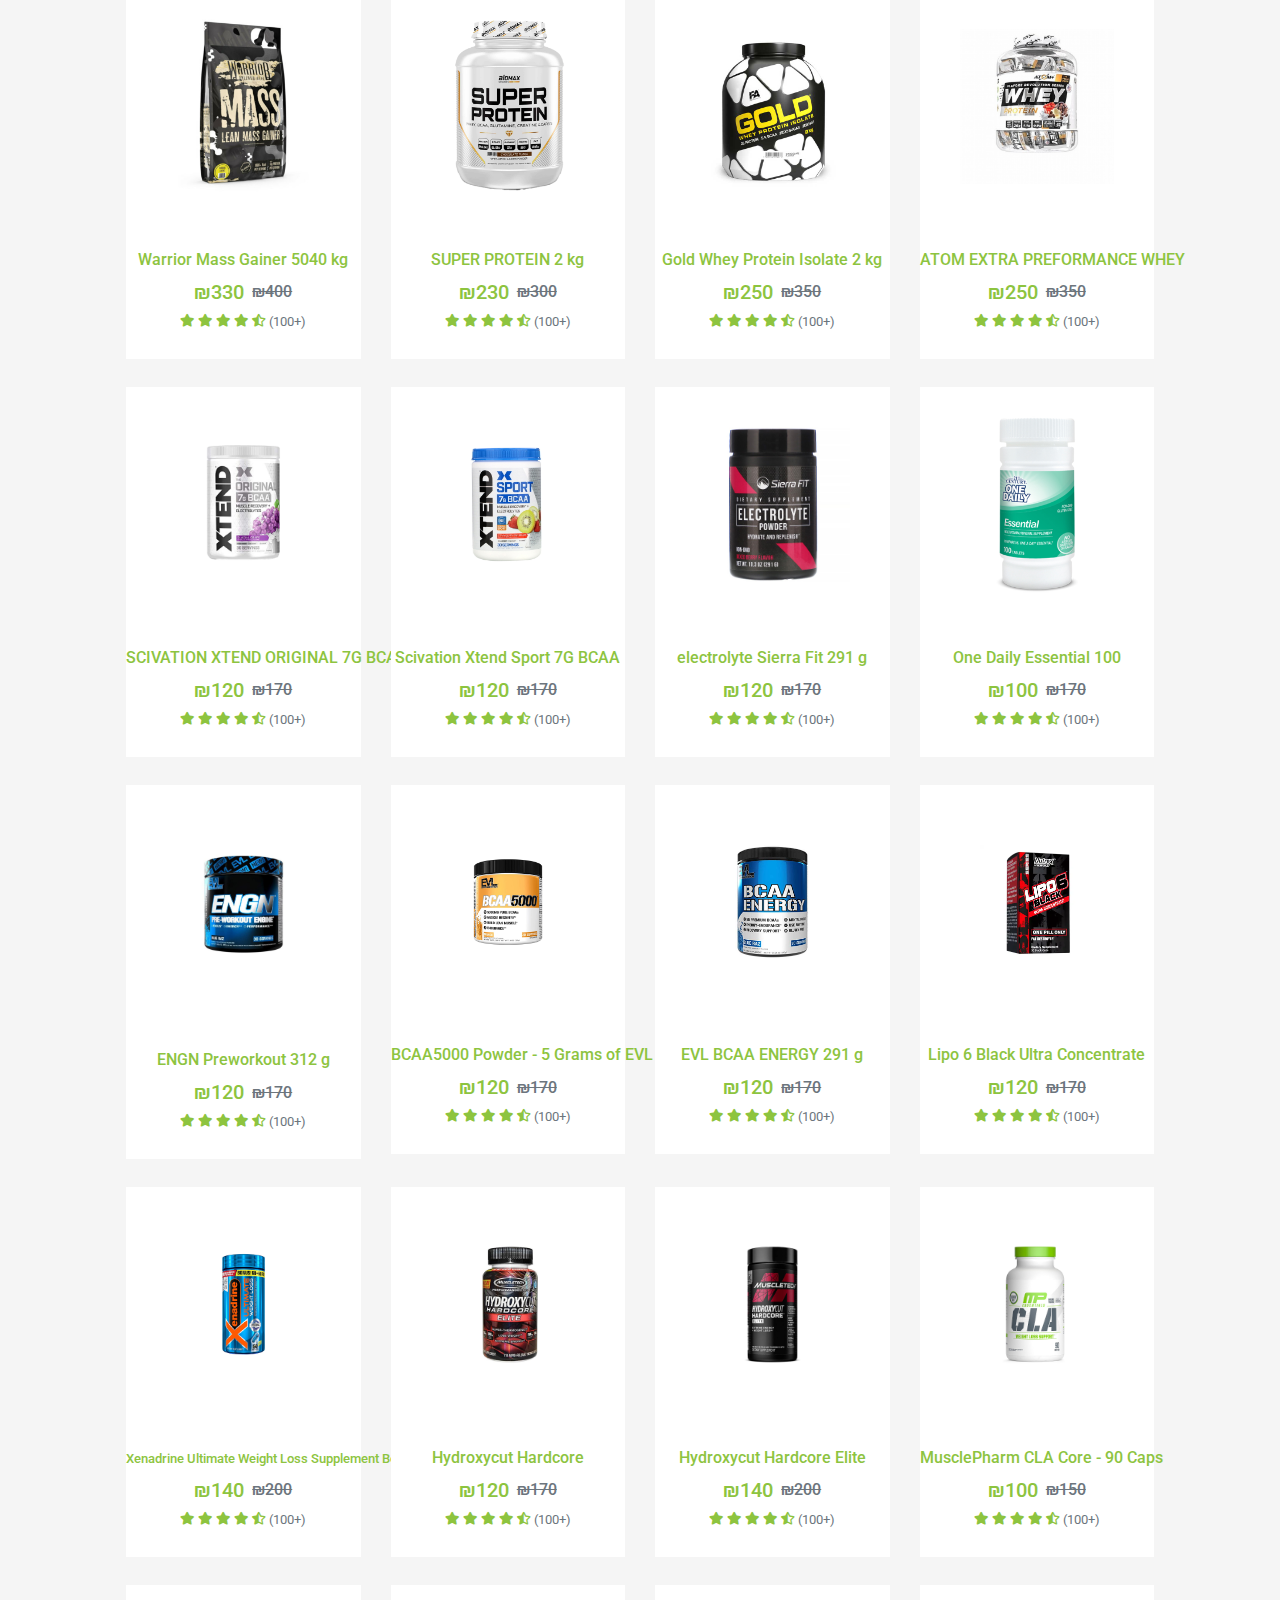
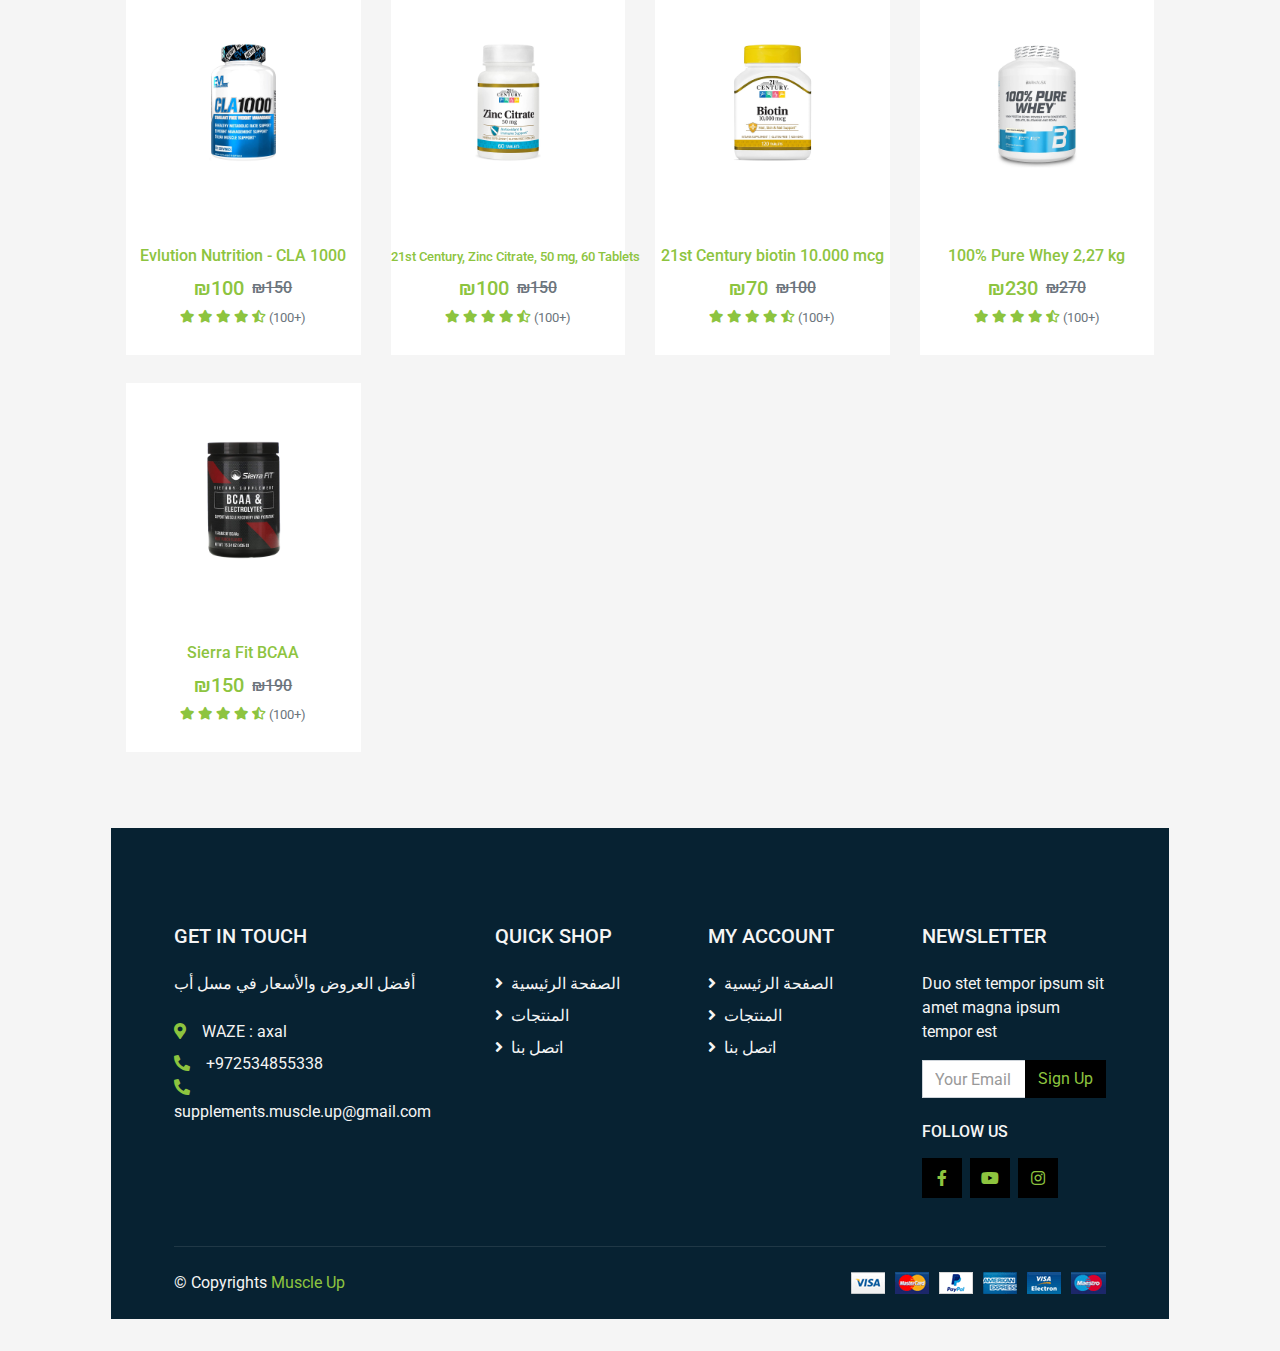
==== commit 0128f5b0: "Update index.html" ====
--- a/index.html
+++ b/index.html
@@ -29,6 +29,15 @@
 
     <!-- Customized Bootstrap Stylesheet -->
     <link href="css/style.css" rel="stylesheet">
+    <!-- Google tag (gtag.js) -->
+<script async src="https://www.googletagmanager.com/gtag/js?id=G-Q9TL6MMTVS"></script>
+<script>
+  window.dataLayer = window.dataLayer || [];
+  function gtag(){dataLayer.push(arguments);}
+  gtag('js', new Date());
+
+  gtag('config', 'G-Q9TL6MMTVS');
+</script>
 </head>
 
 <body>
@@ -462,7 +471,7 @@
             <div class="text-center py-4">
                 <a class="h6 text-decoration-none text-truncate" href="" style="font-weight: 700; font-size: 18px;"> عروض ناررية </a>
                 <div class="d-flex align-items-center justify-content-center mt-2">
-                    <h5>₪329</h5><h6 class="text-muted ml-2"><del>₪650</del></h6>
+                    <h5>₪339</h5><h6 class="text-muted ml-2"><del>₪650</del></h6>
                 </div>
                 <div class="d-flex align-items-center justify-content-center mb-1">
                     <small class="fa fa-star text-primary mr-1"></small>
@@ -2256,4 +2265,4 @@
 <style>
 
 </style>
-</html>+</html>
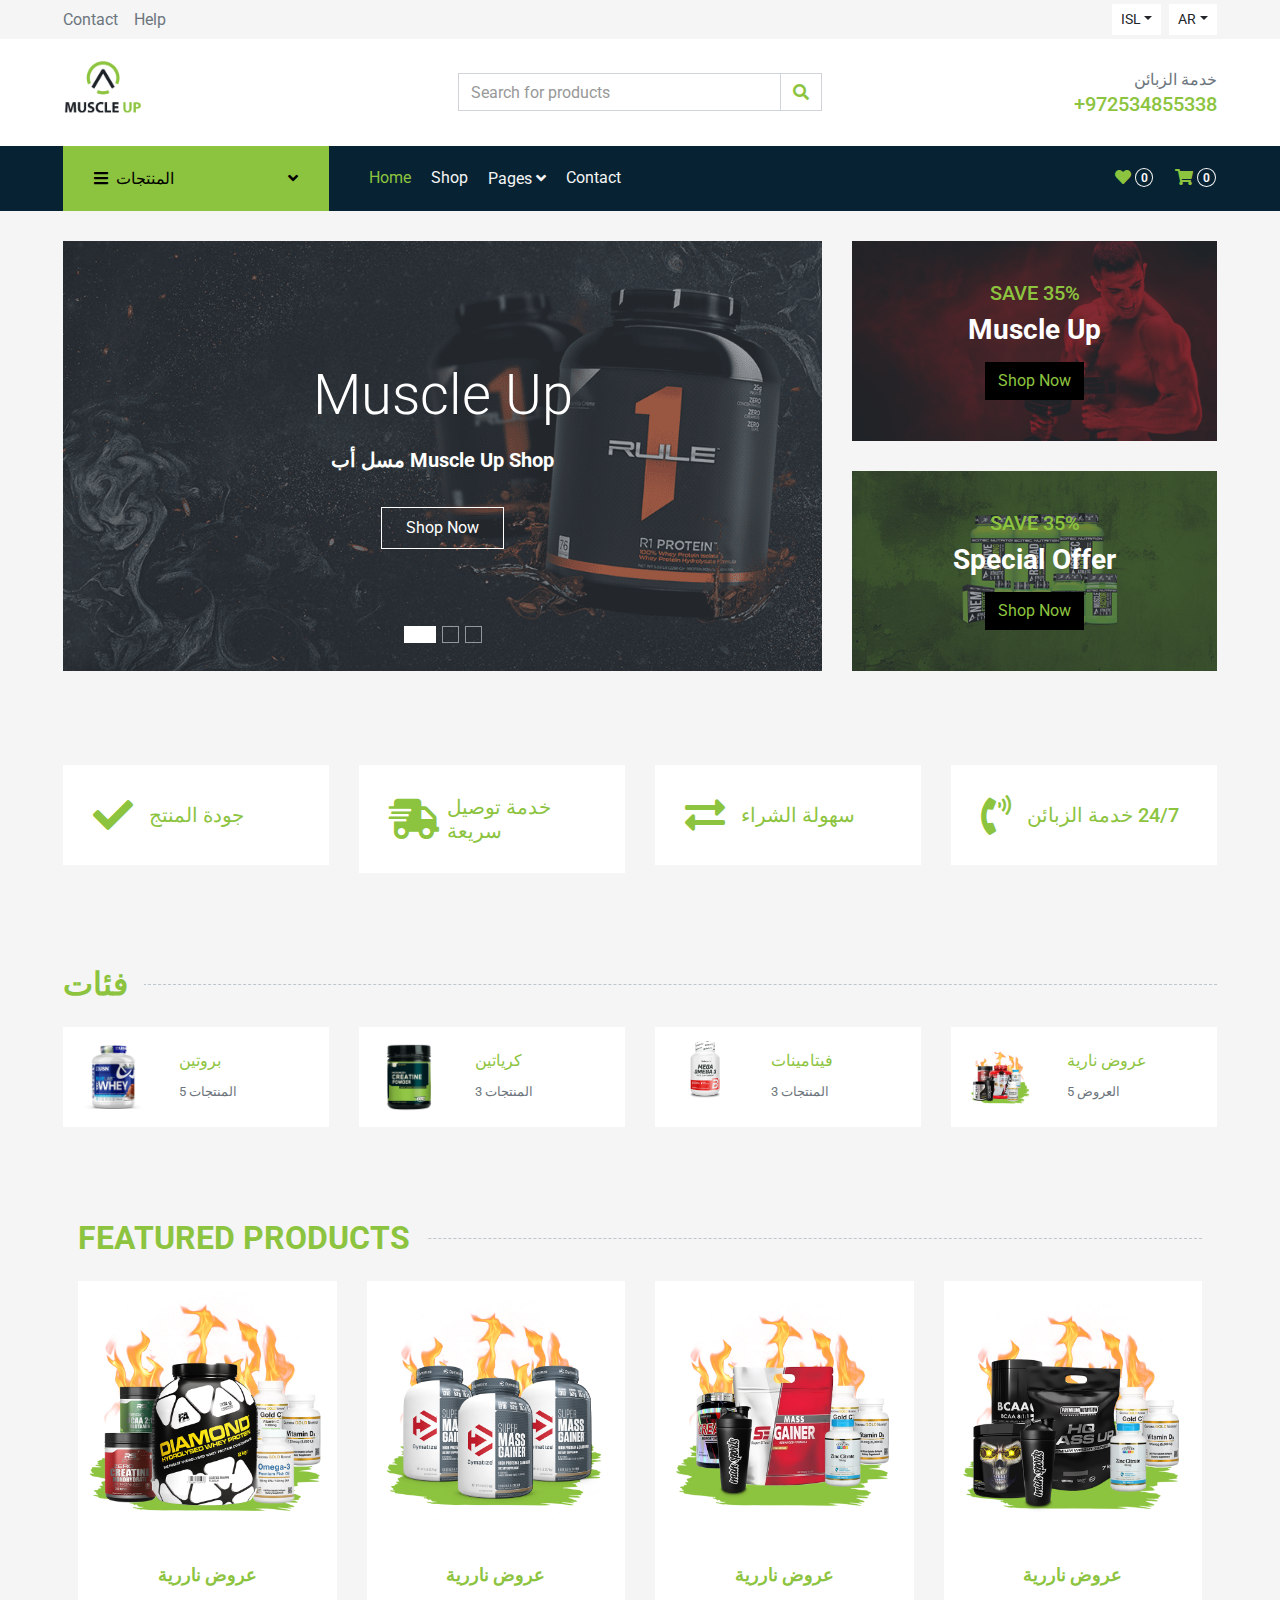
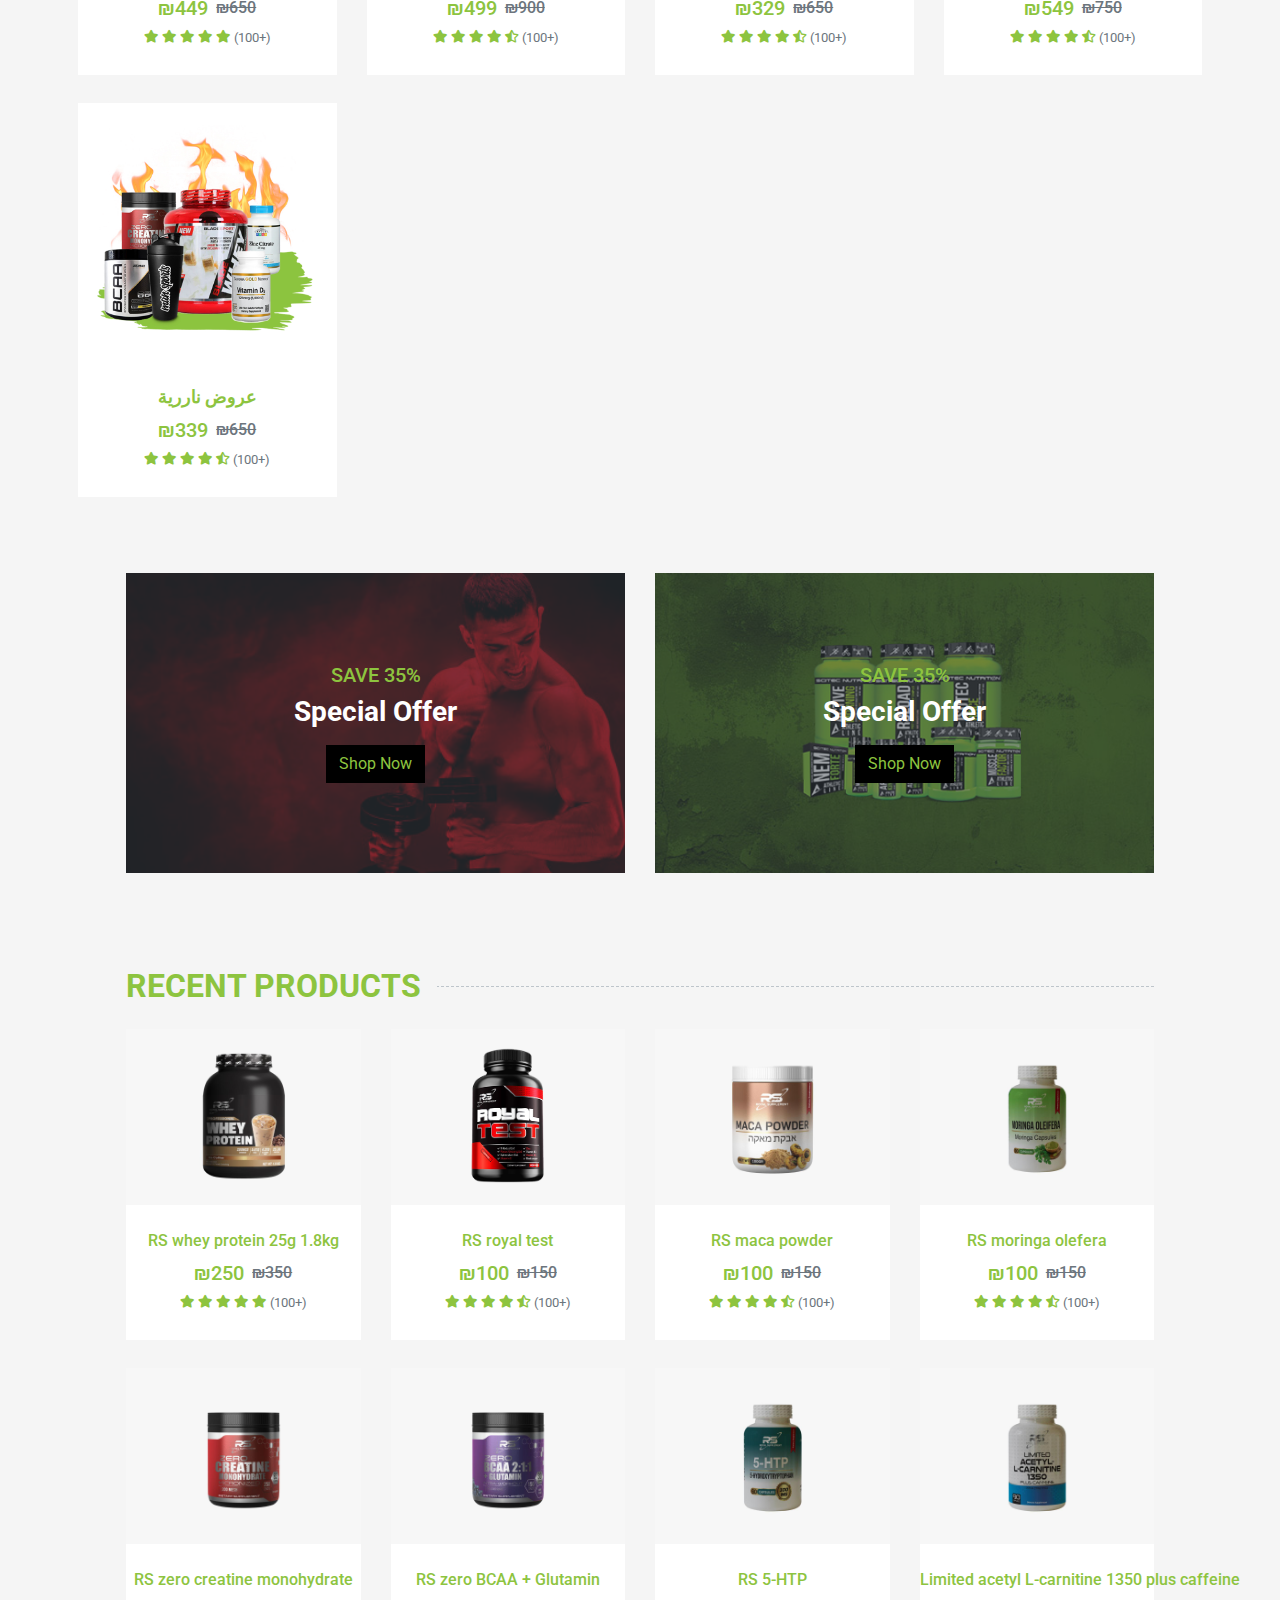
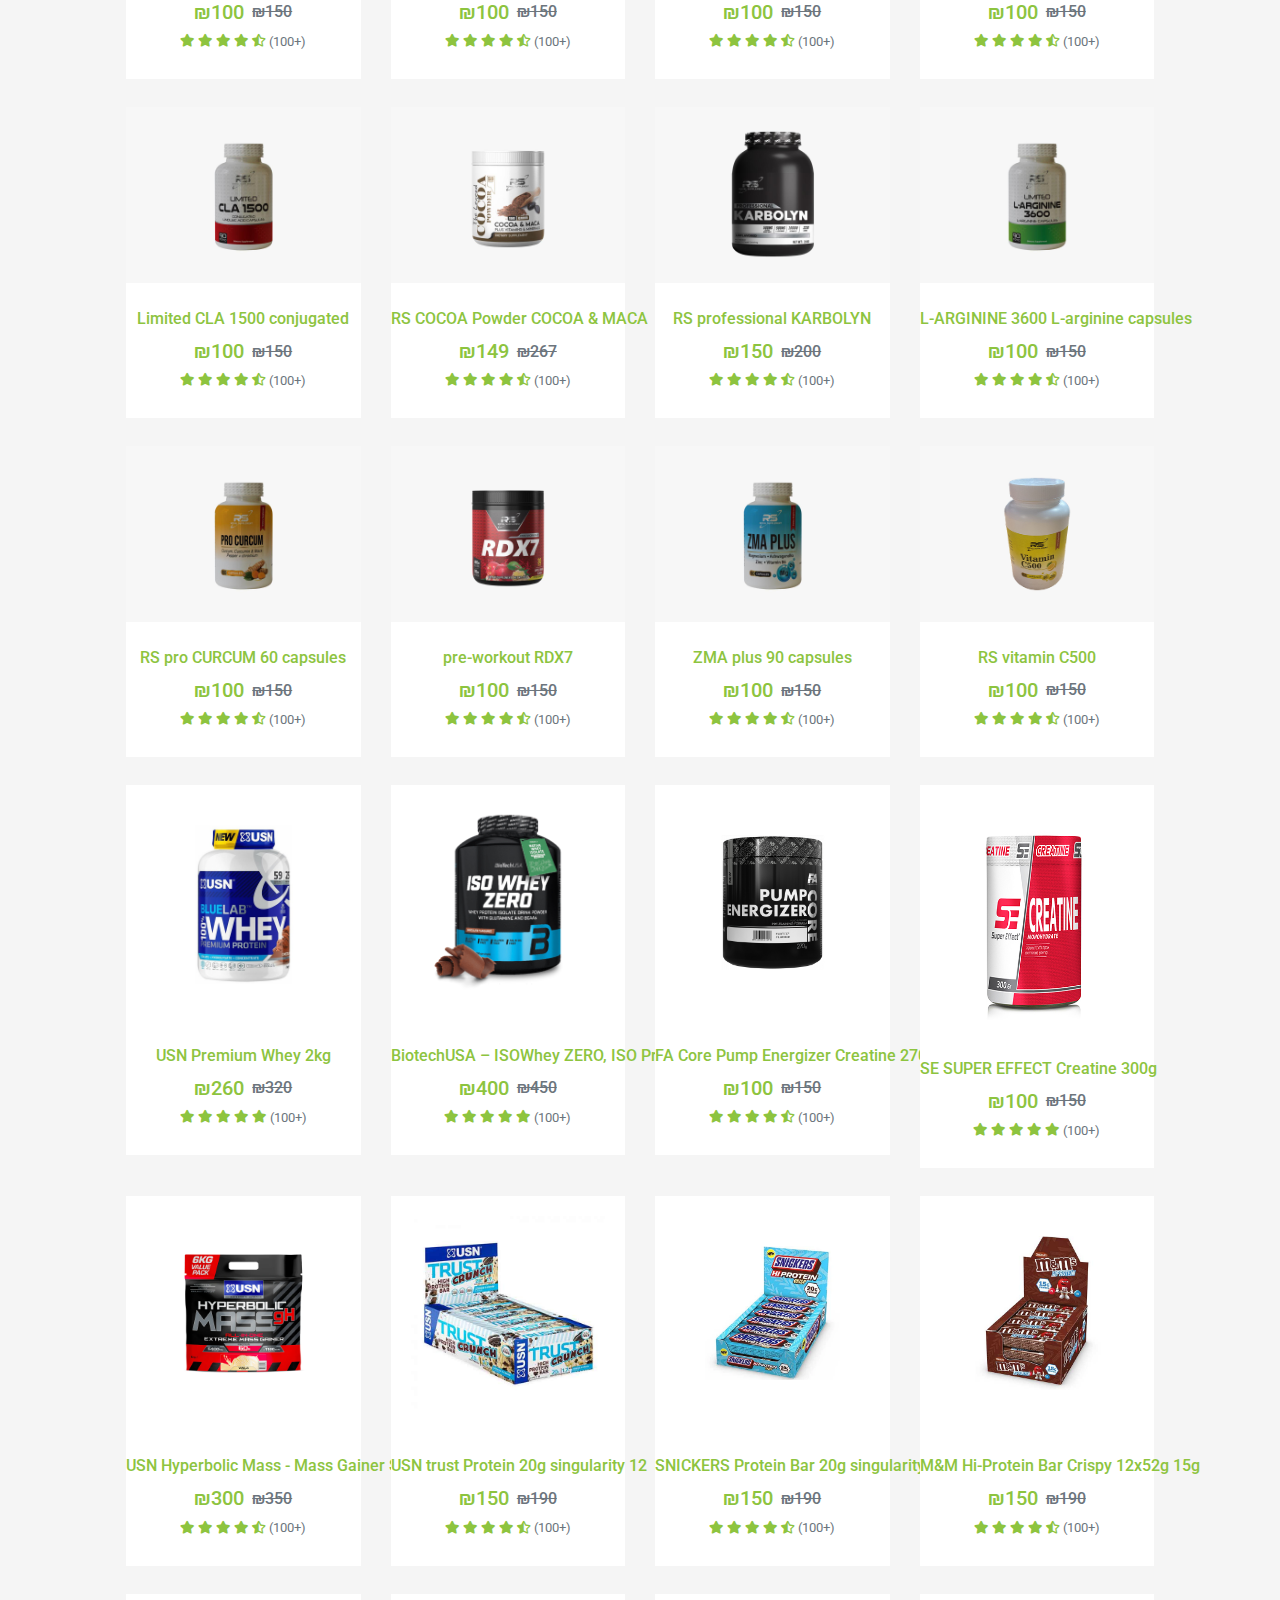
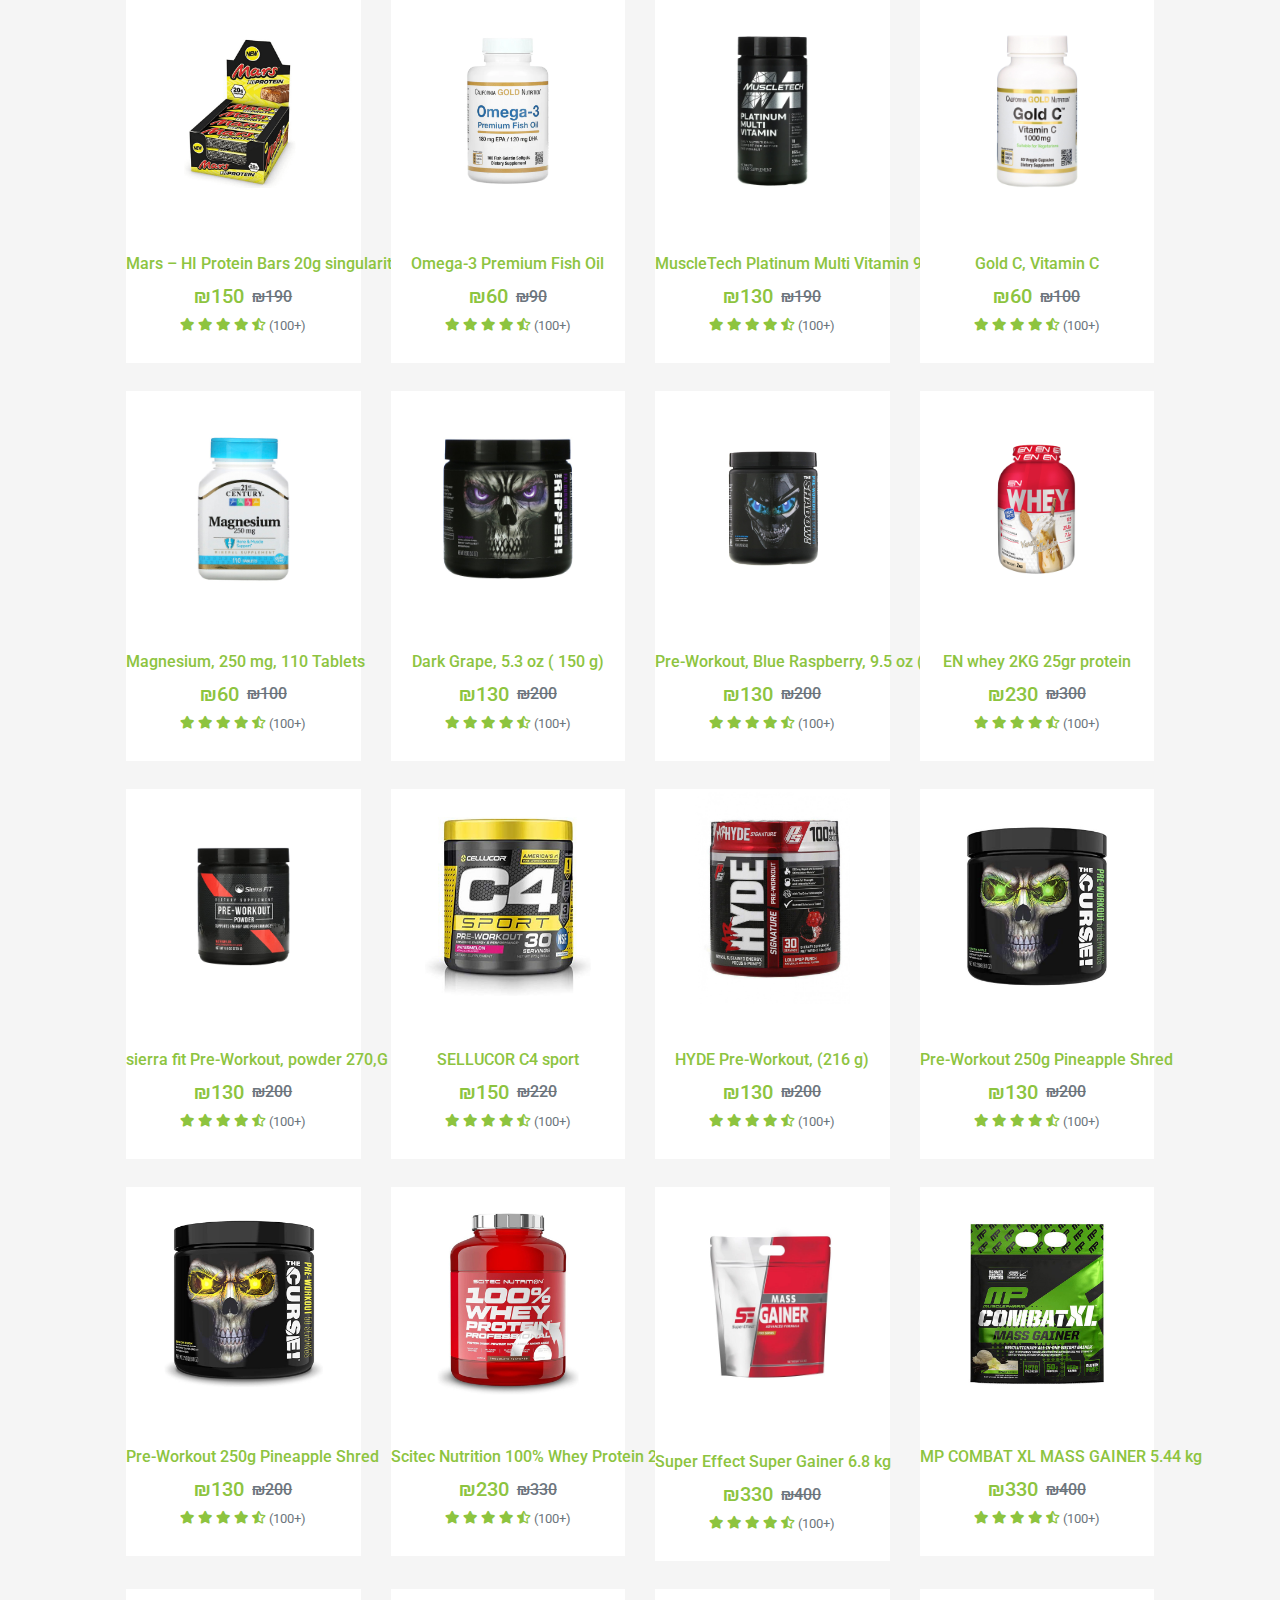
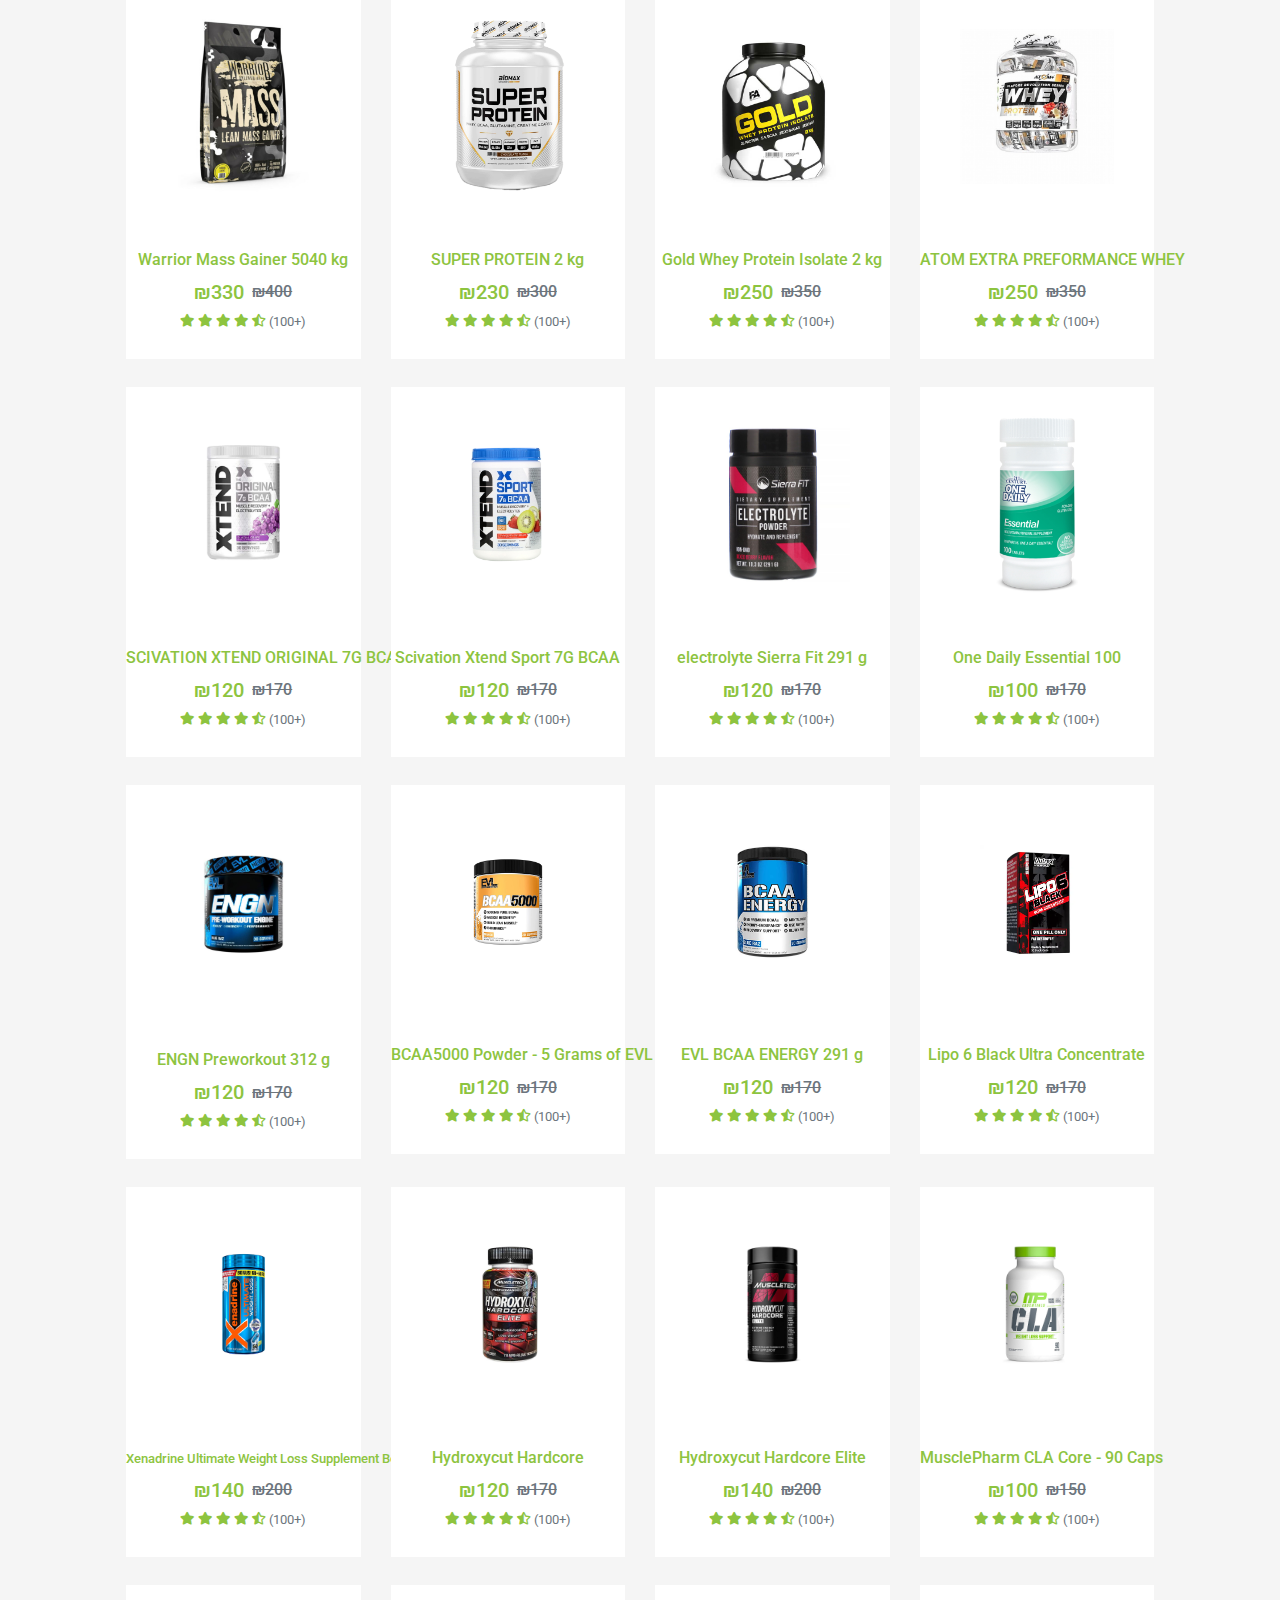
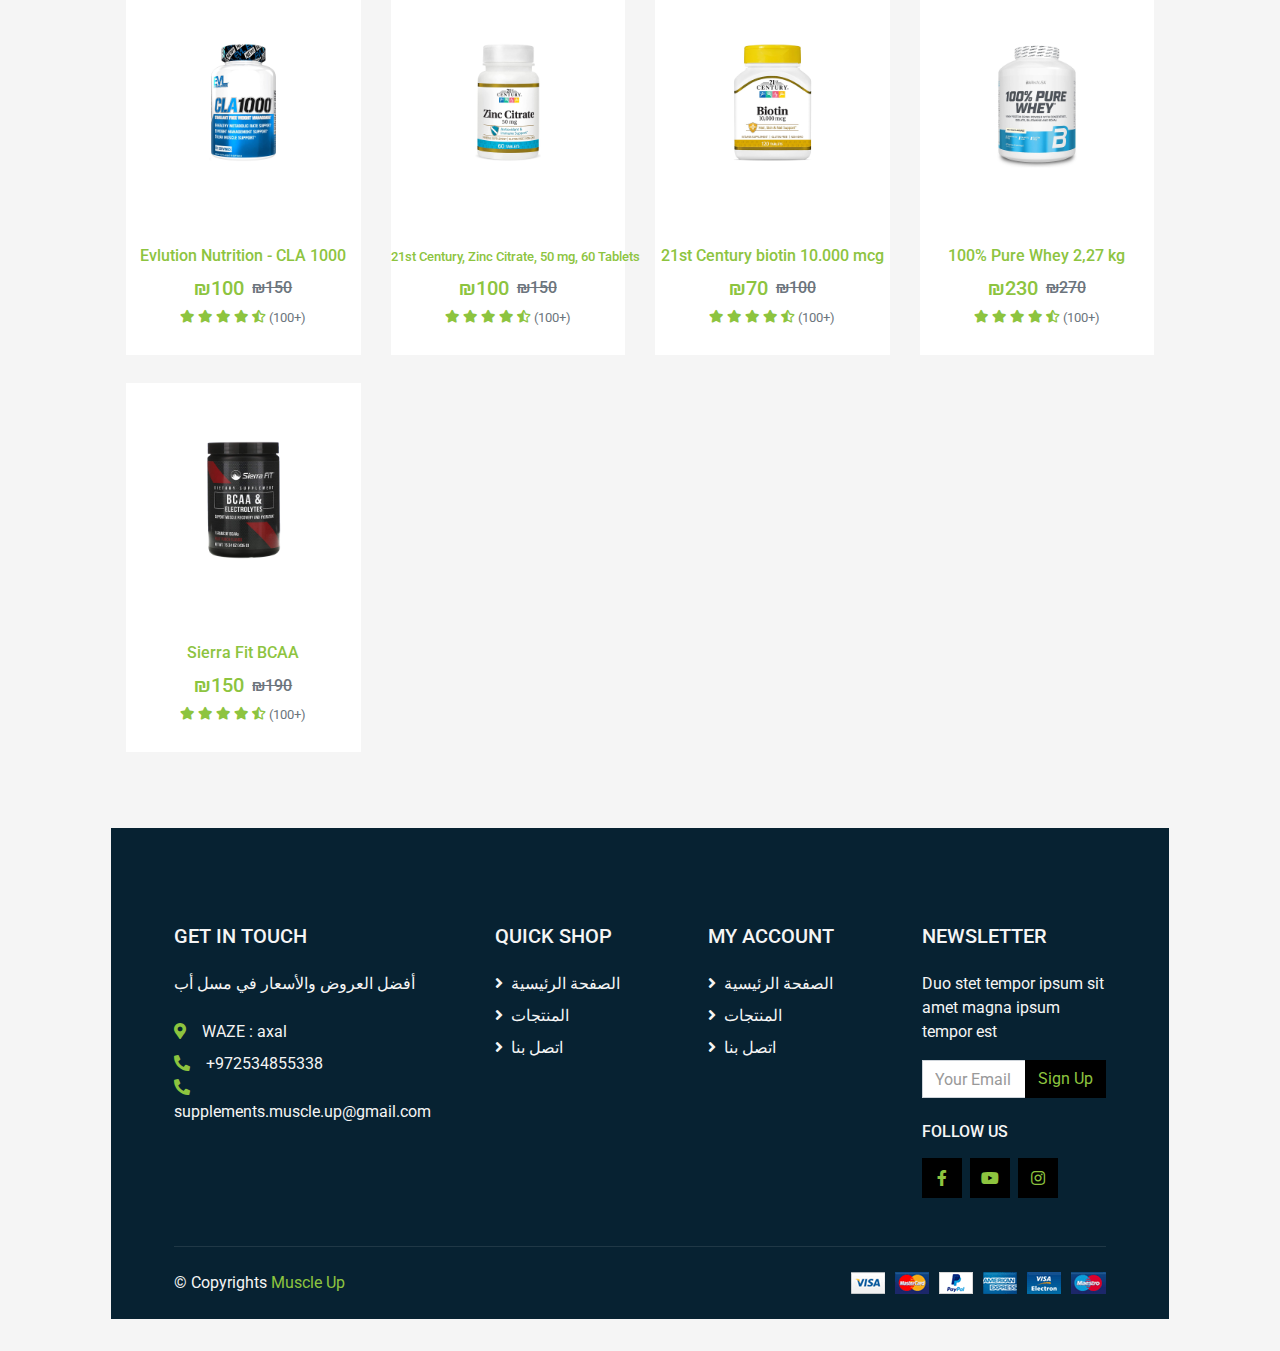
==== commit f3ce0586: "Update index.html" ====
--- a/index.html
+++ b/index.html
@@ -228,7 +228,7 @@
                 <div class="product-offer mb-30" style="height: 200px;">
                     <img class="img-fluid" src="thebest.png" alt="">
                     <div class="offer-text">
-                        <h6 class="text-uppercase" style="color: #8dc43f; font-size: 20px; font-weight: 900;">Save 20%</h6>
+                        <h6 class="text-uppercase" style="color: #8dc43f; font-size: 20px; font-weight: 900;">Save 35%</h6>
                         <h3 class="text-white mb-3">Muscle Up</h3>
                         <a href="#wolf1" class="btn btn-primary">Shop Now</a>
                     </div>
@@ -236,7 +236,7 @@
                 <div class="product-offer mb-30" style="height: 200px;">
                     <img class="img-fluid" src="thetbest.jpg" alt="">
                     <div class="offer-text">
-                        <h6 class="text-uppercase" style="color: #8dc43f; font-size: 20px; font-weight: 900;">Save 20%</h6>
+                        <h6 class="text-uppercase" style="color: #8dc43f; font-size: 20px; font-weight: 900;">Save 35%</h6>
                         <h3 class="text-white mb-3">Special Offer</h3>
                         <a href="#wolf1" class="btn btn-primary">Shop Now</a>
                     </div>
@@ -491,7 +491,7 @@
                 <div class="product-offer mb-30" style="height: 300px;">
                     <img class="img-fluid" src="thebest.png" alt="">
                     <div class="offer-text">
-                        <h6 class="text-uppercase" style="color: #8dc43f; font-size: 20px; font-weight: 900;">Save 20%</h6>
+                        <h6 class="text-uppercase" style="color: #8dc43f; font-size: 20px; font-weight: 900;">Save 35%</h6>
                         <h3 class="text-white mb-3">Special Offer</h3>
                         <a href="#wolf2" class="btn btn-primary">Shop Now</a>
                     </div>
@@ -501,7 +501,7 @@
                 <div class="product-offer mb-30" style="height: 300px;">
                     <img class="img-fluid" src="thetbest.jpg" alt="">
                     <div class="offer-text">
-                        <h6 class="text-uppercase" style="color: #8dc43f; font-size: 20px; font-weight: 900;">Save 20%</h6>
+                        <h6 class="text-uppercase" style="color: #8dc43f; font-size: 20px; font-weight: 900;">Save 35%</h6>
                         <h3 class="text-white mb-3">Special Offer</h3>
                         <a href="#wolf2" class="btn btn-primary">Shop Now</a>
                     </div>
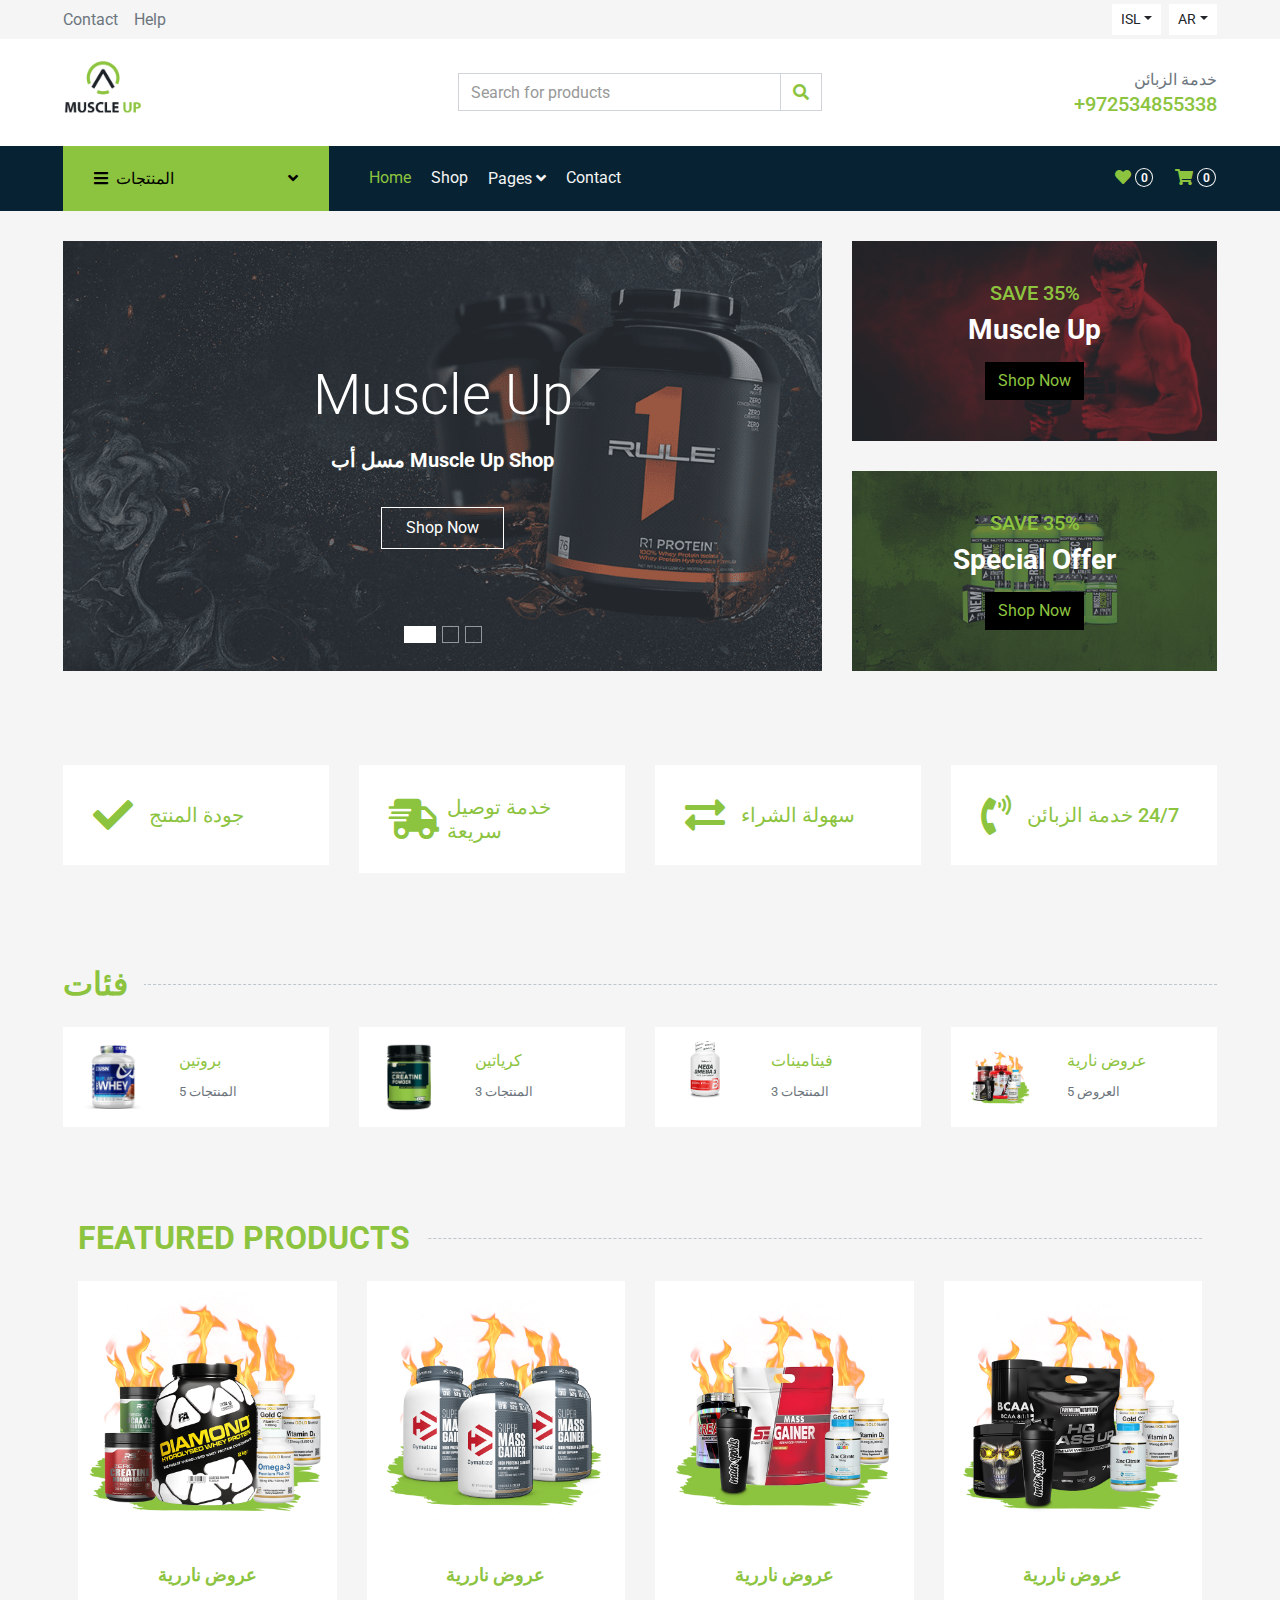
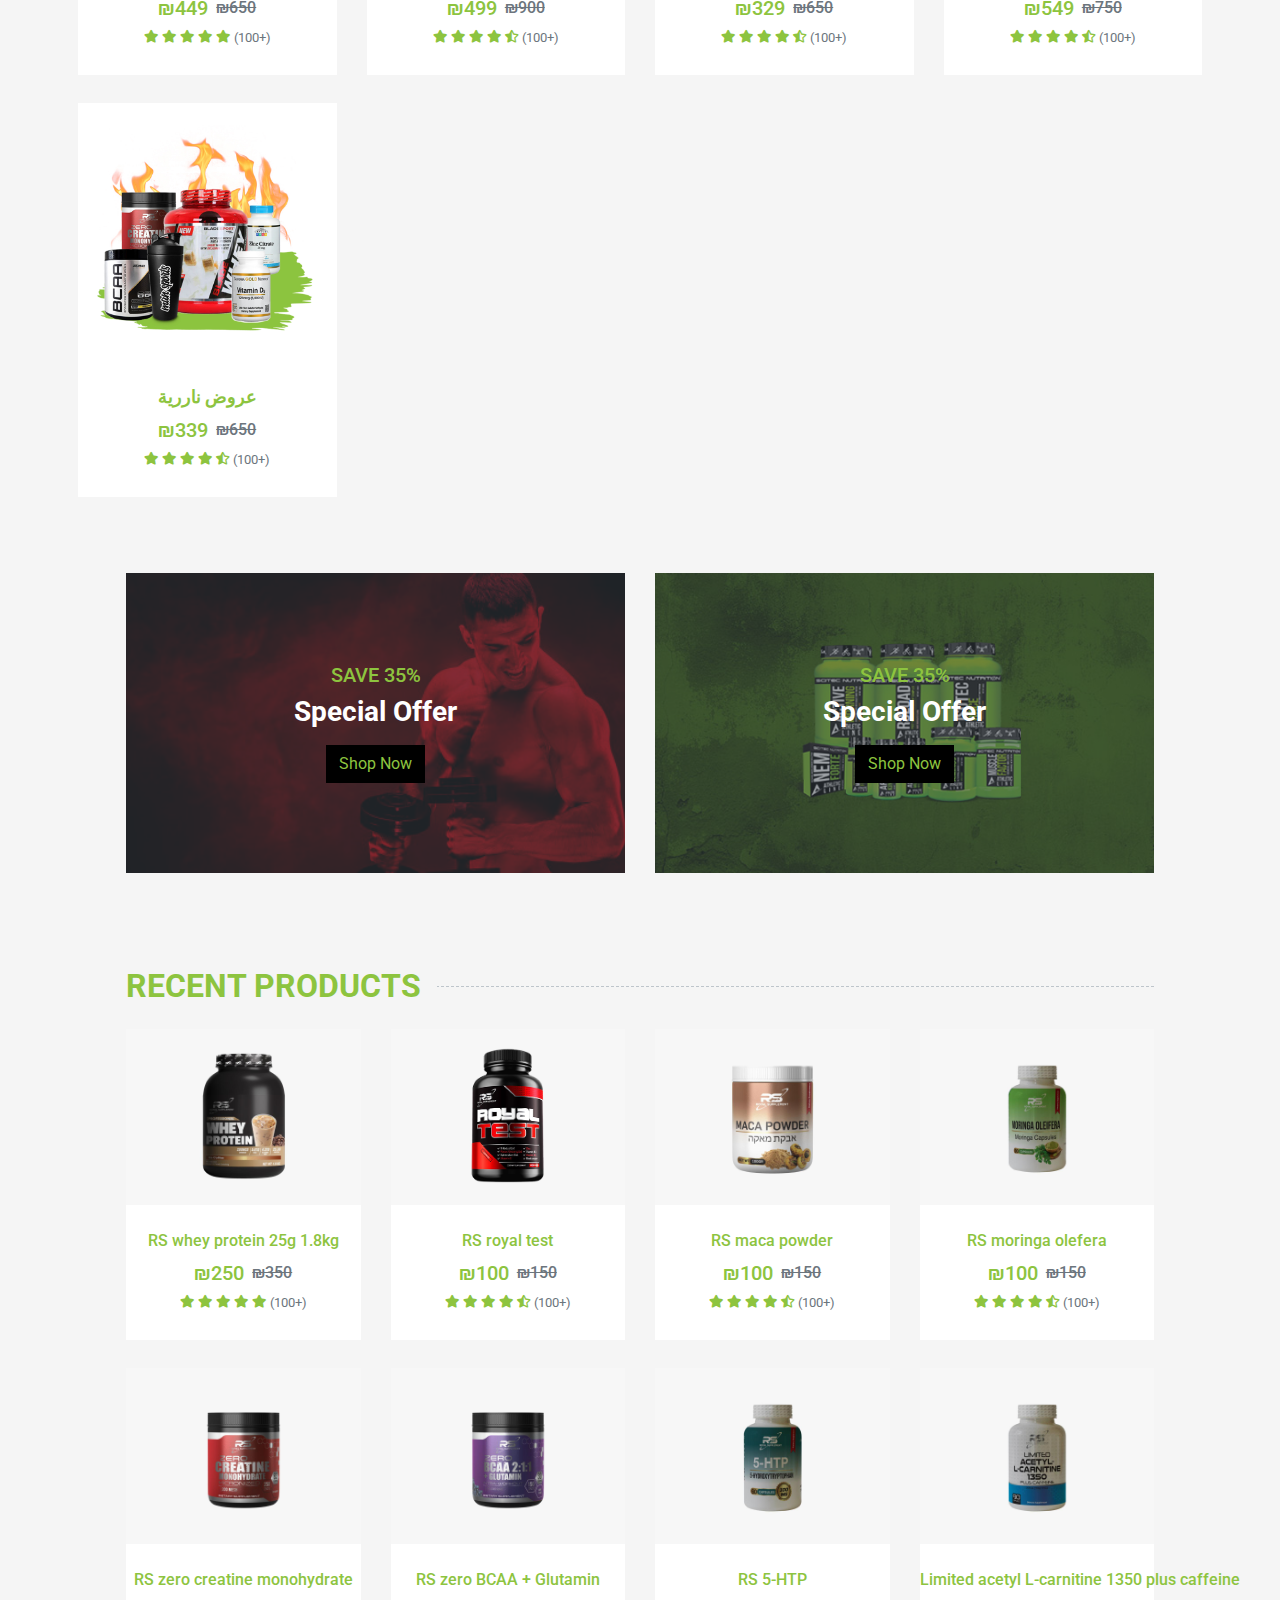
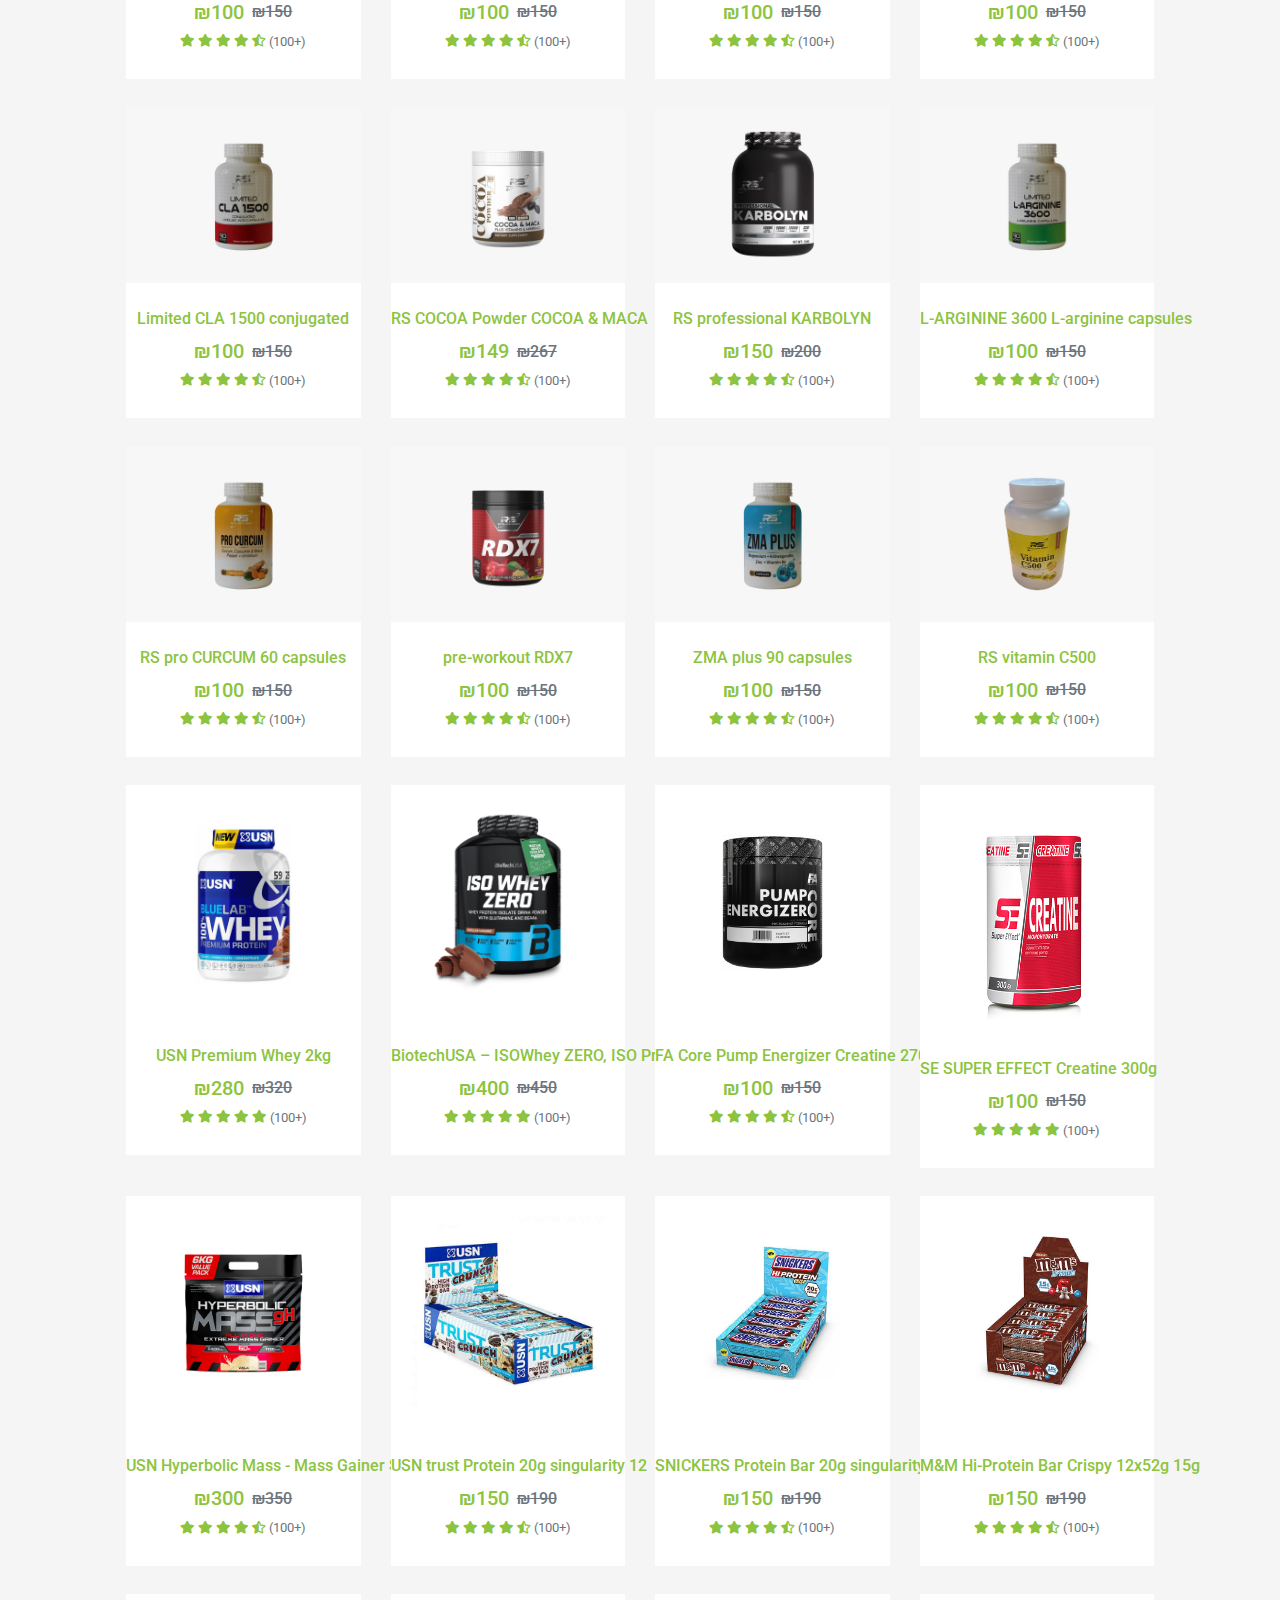
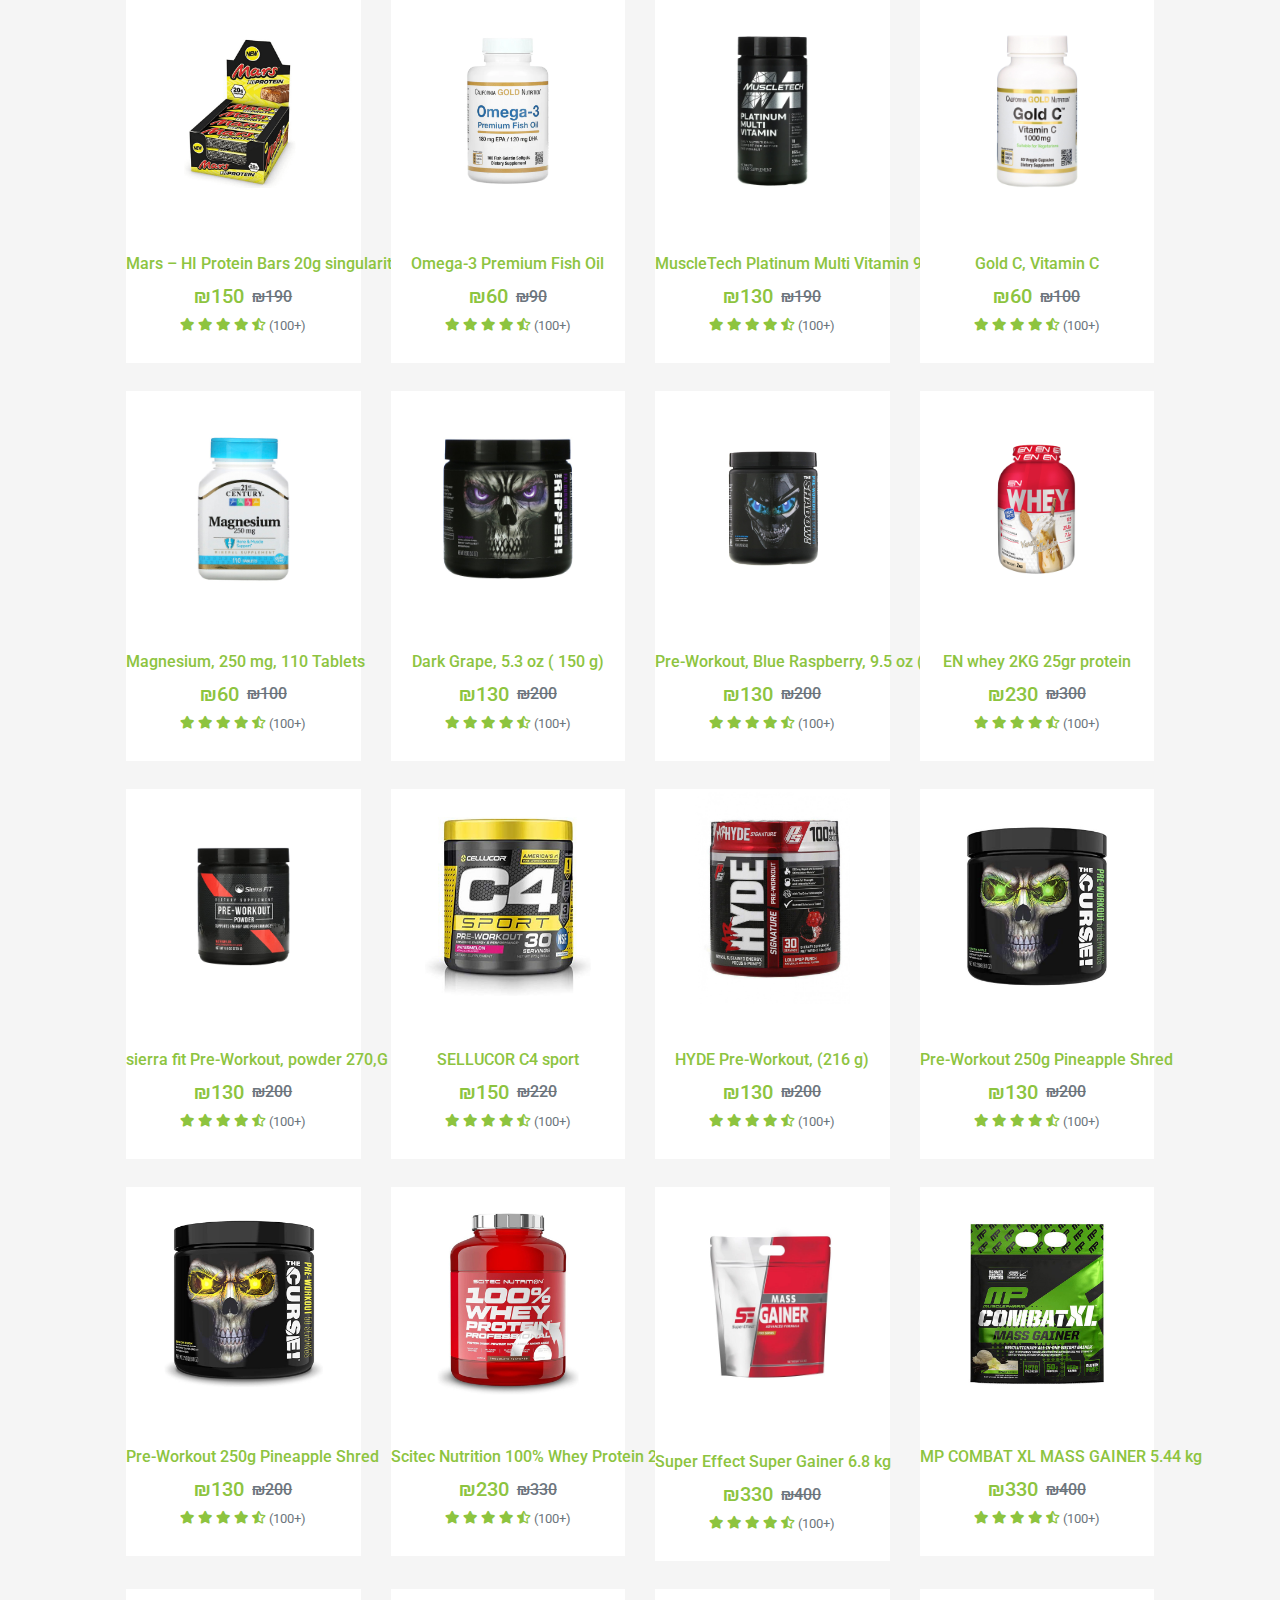
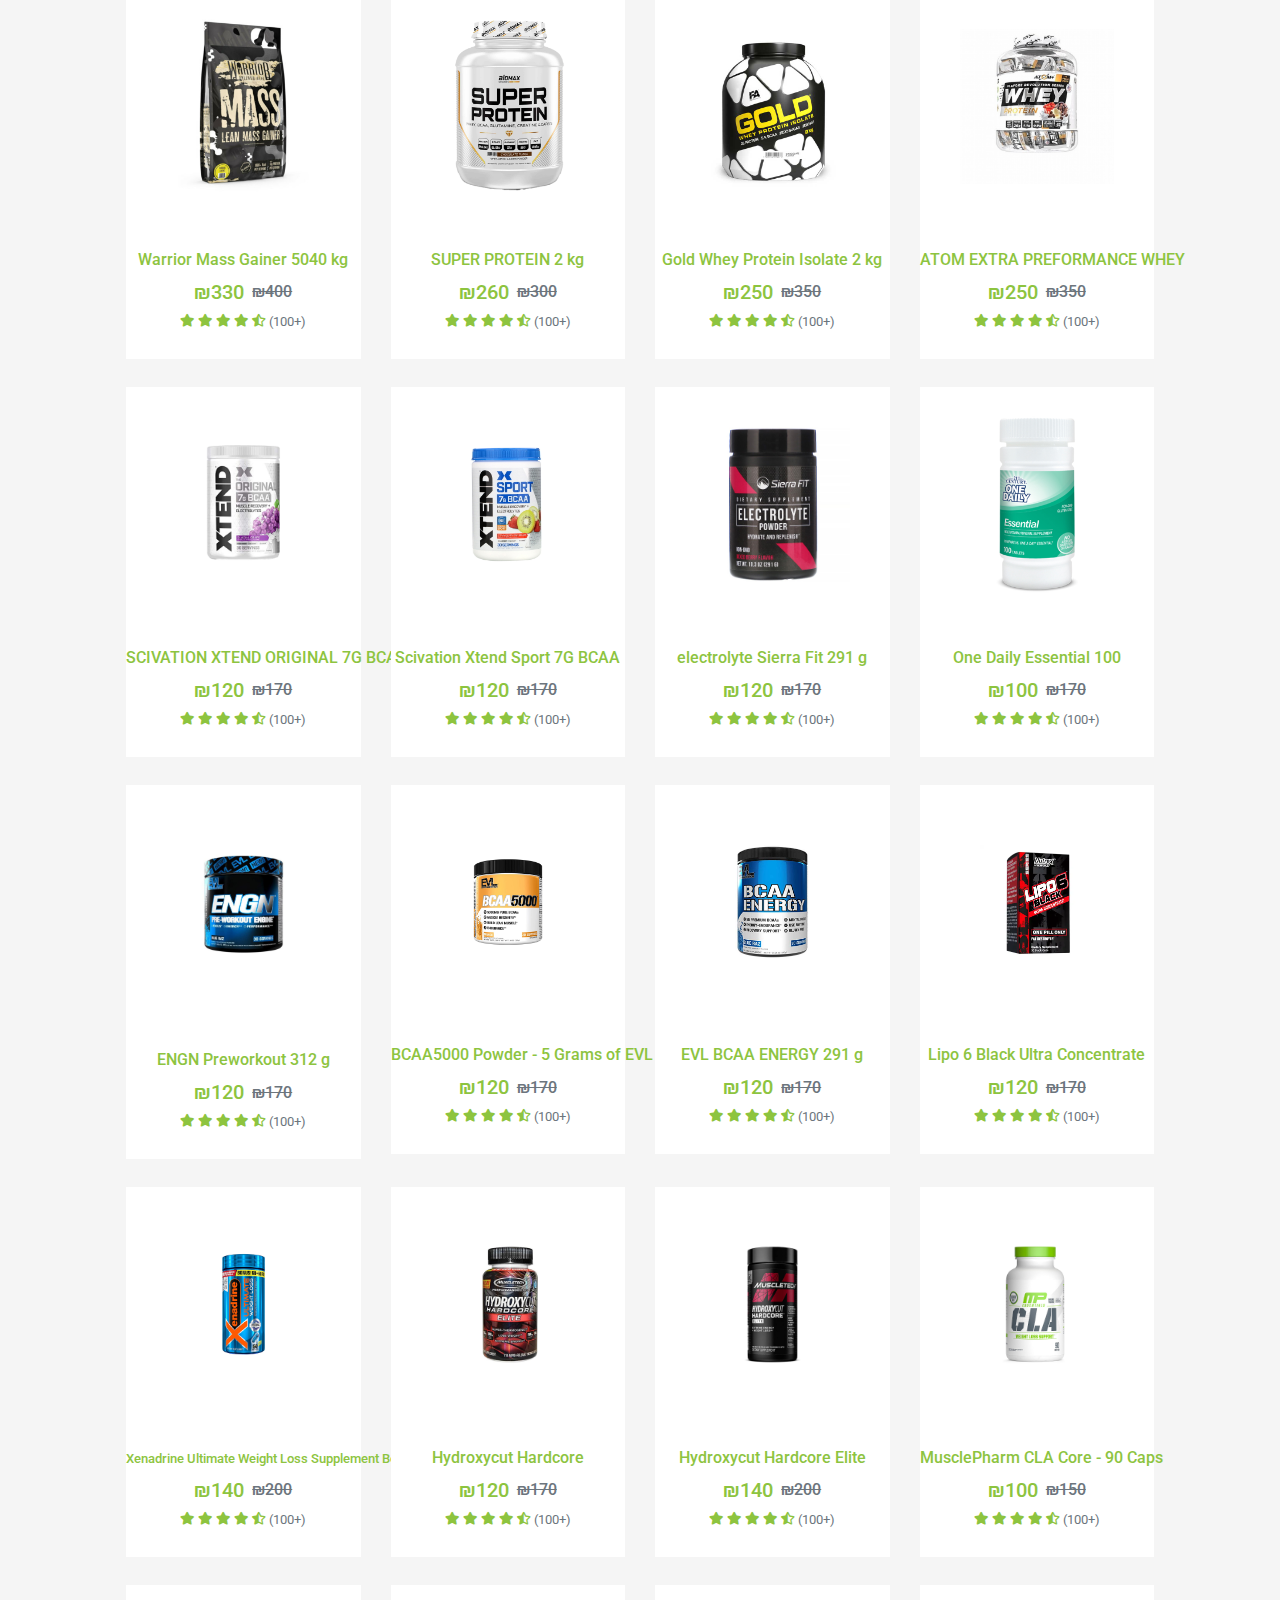
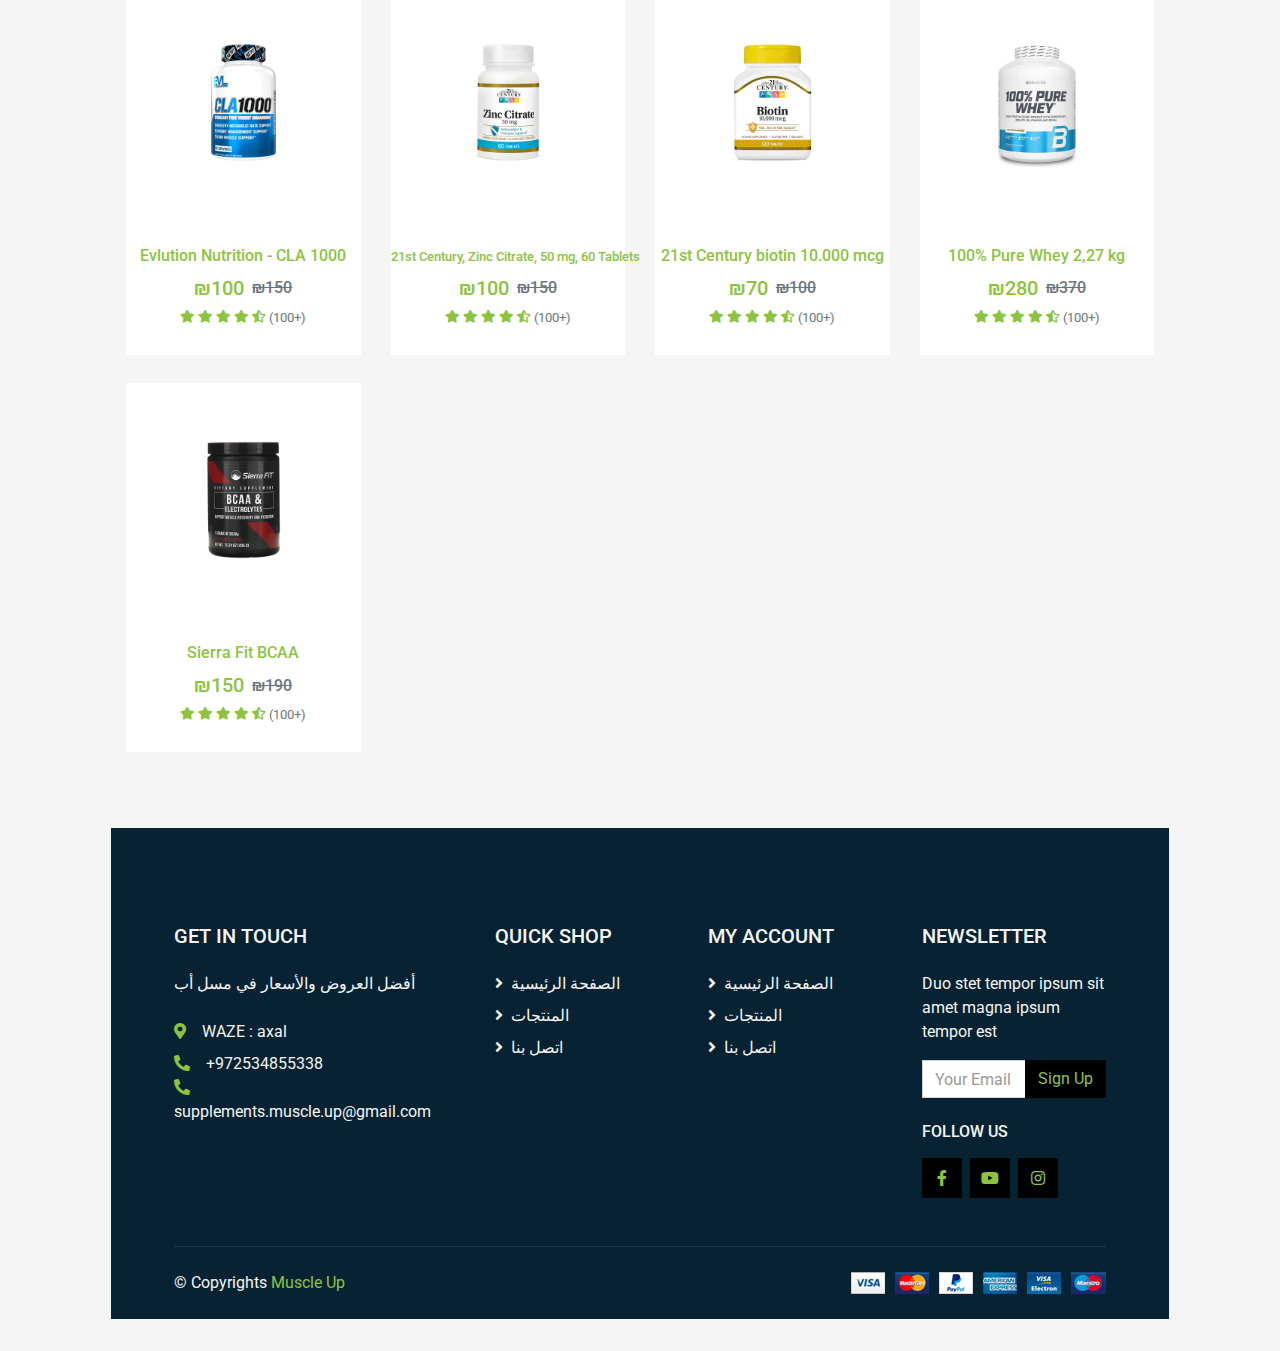
==== commit bd863534: "Update index.html" ====
--- a/index.html
+++ b/index.html
@@ -968,7 +968,7 @@
                     <div class="text-center py-4">
                         <a class="h6 text-decoration-none text-truncate" href="">USN Premium Whey 2kg</a>
                         <div class="d-flex align-items-center justify-content-center mt-2">
-                            <h5>₪260</h5><h6 class="text-muted ml-2"><del>₪320</del></h6>
+                            <h5>₪280</h5><h6 class="text-muted ml-2"><del>₪320</del></h6>
                         </div>
                         <div class="d-flex align-items-center justify-content-center mb-1">
                             <small class="fa fa-star text-primary mr-1"></small>
@@ -1646,7 +1646,7 @@
                     <div class="text-center py-4">
                         <a class="h6 text-decoration-none text-truncate" href=""> SUPER PROTEIN 2 kg</a>
                         <div class="d-flex align-items-center justify-content-center mt-2">
-                            <h5>₪230</h5><h6 class="text-muted ml-2"><del>₪300</del></h6>
+                            <h5>₪260</h5><h6 class="text-muted ml-2"><del>₪300</del></h6>
                         </div>
                         <div class="d-flex align-items-center justify-content-center mb-1">
                             <small class="fa fa-star text-primary mr-1"></small>
@@ -2132,7 +2132,7 @@
                     <div class="text-center py-4">
                         <a class="h6 text-decoration-none text-truncate" href=""> 100% Pure Whey 2,27 kg</a>
                         <div class="d-flex align-items-center justify-content-center mt-2">
-                            <h5>₪230</h5><h6 class="text-muted ml-2"><del>₪270</del></h6>
+                            <h5>₪280</h5><h6 class="text-muted ml-2"><del>₪370</del></h6>
                         </div>
                         <div class="d-flex align-items-center justify-content-center mb-1">
                             <small class="fa fa-star text-primary mr-1"></small>
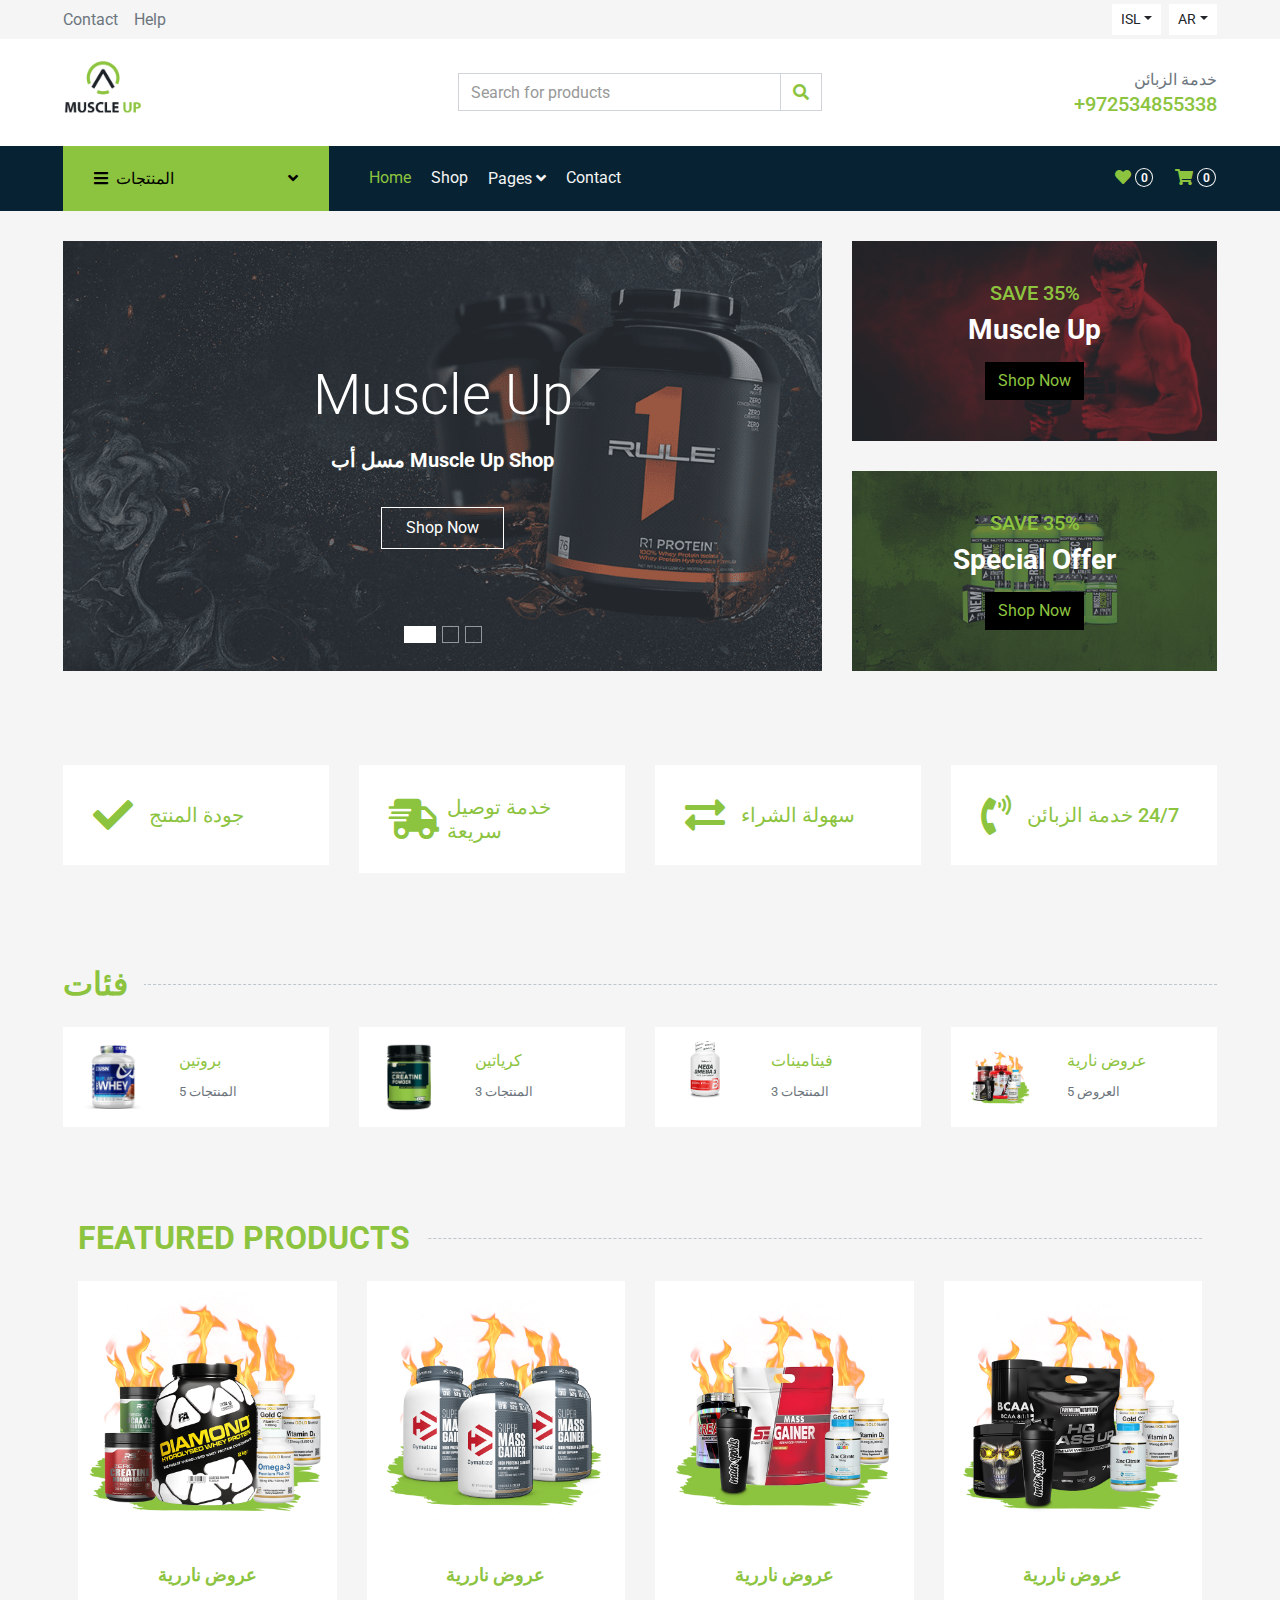
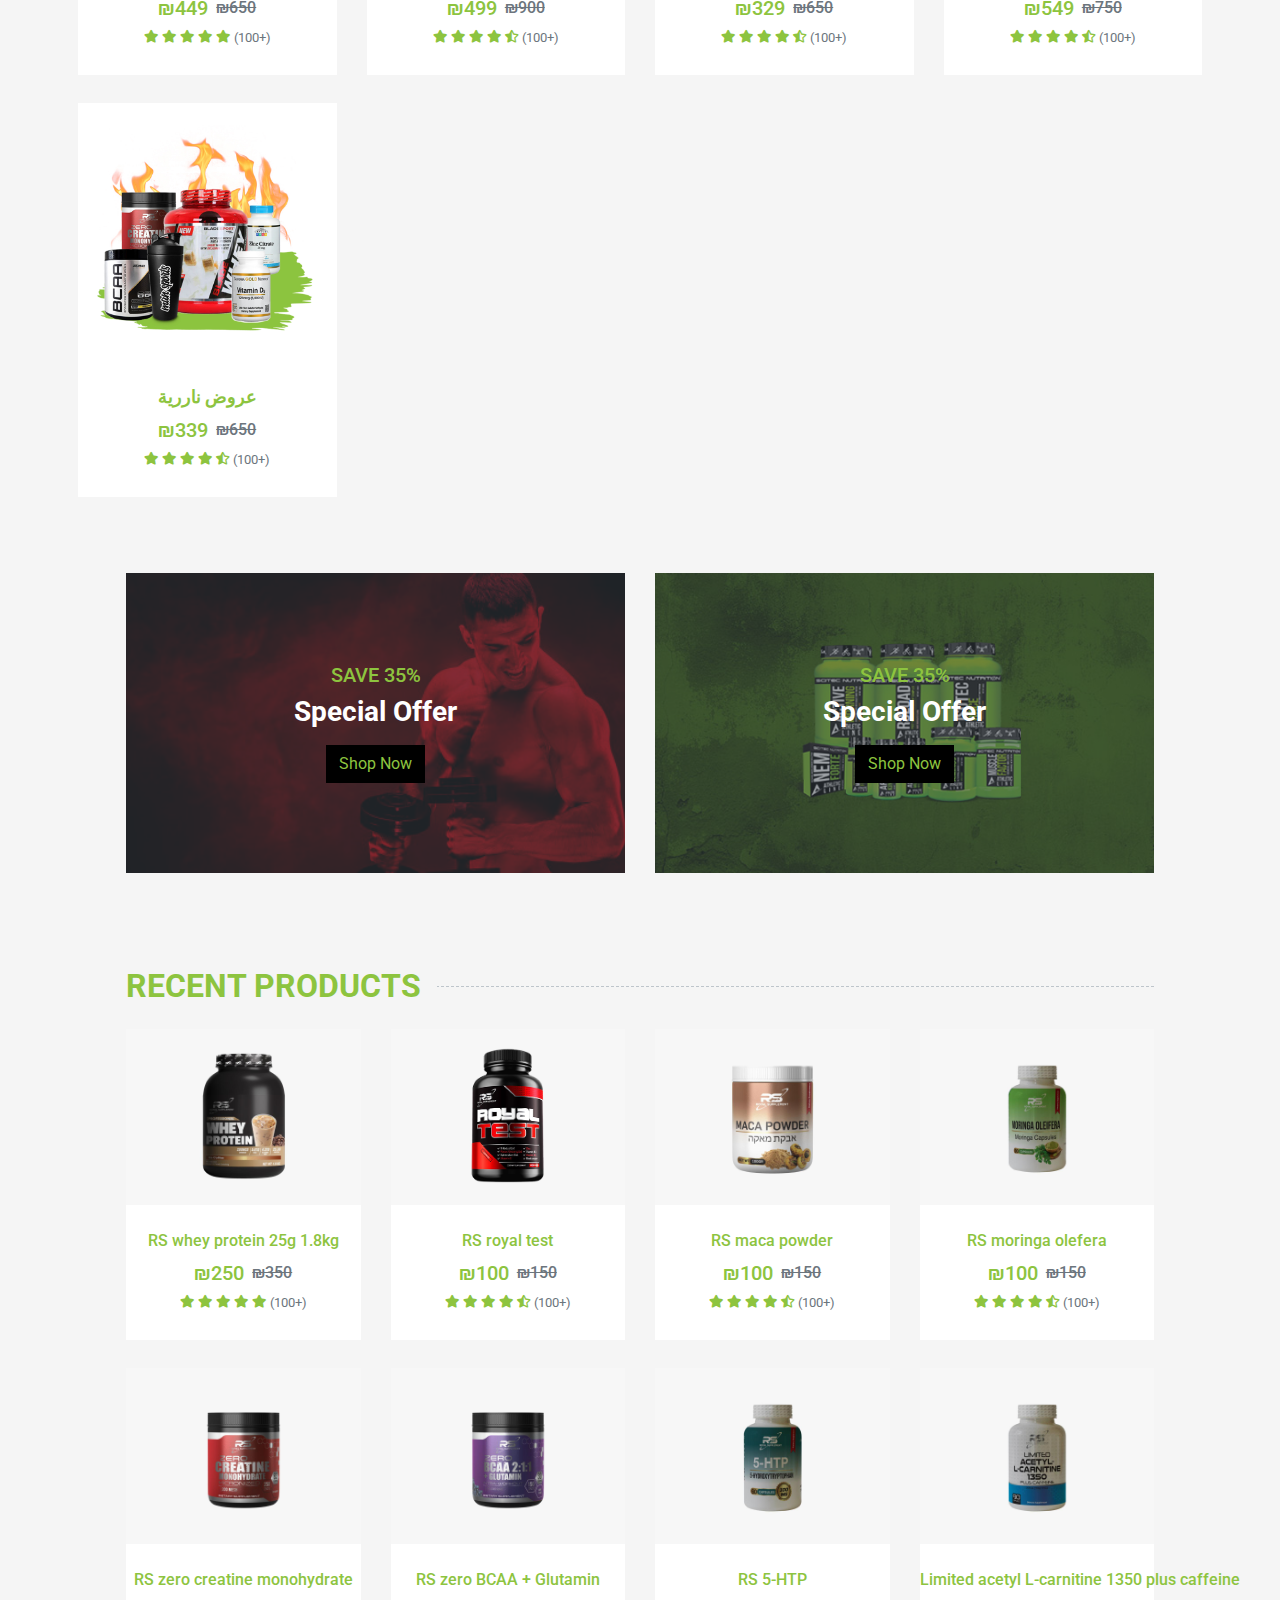
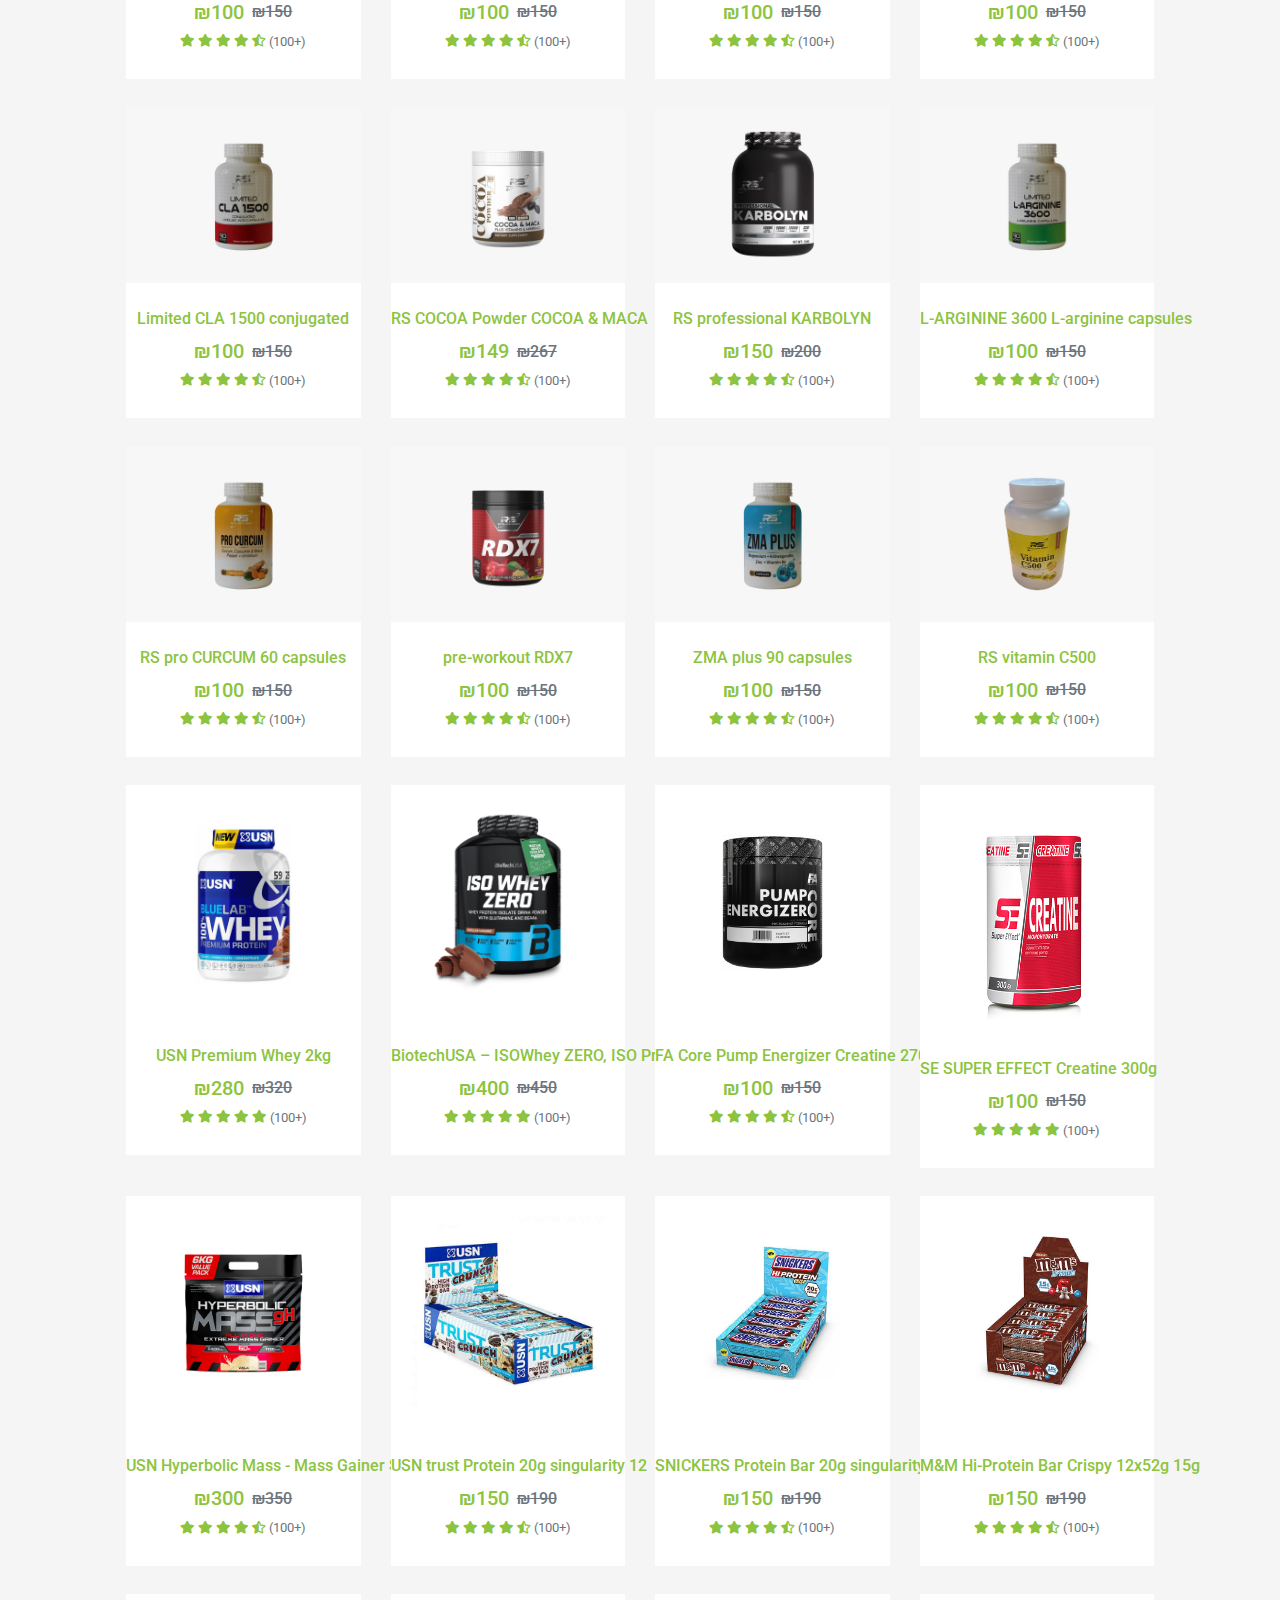
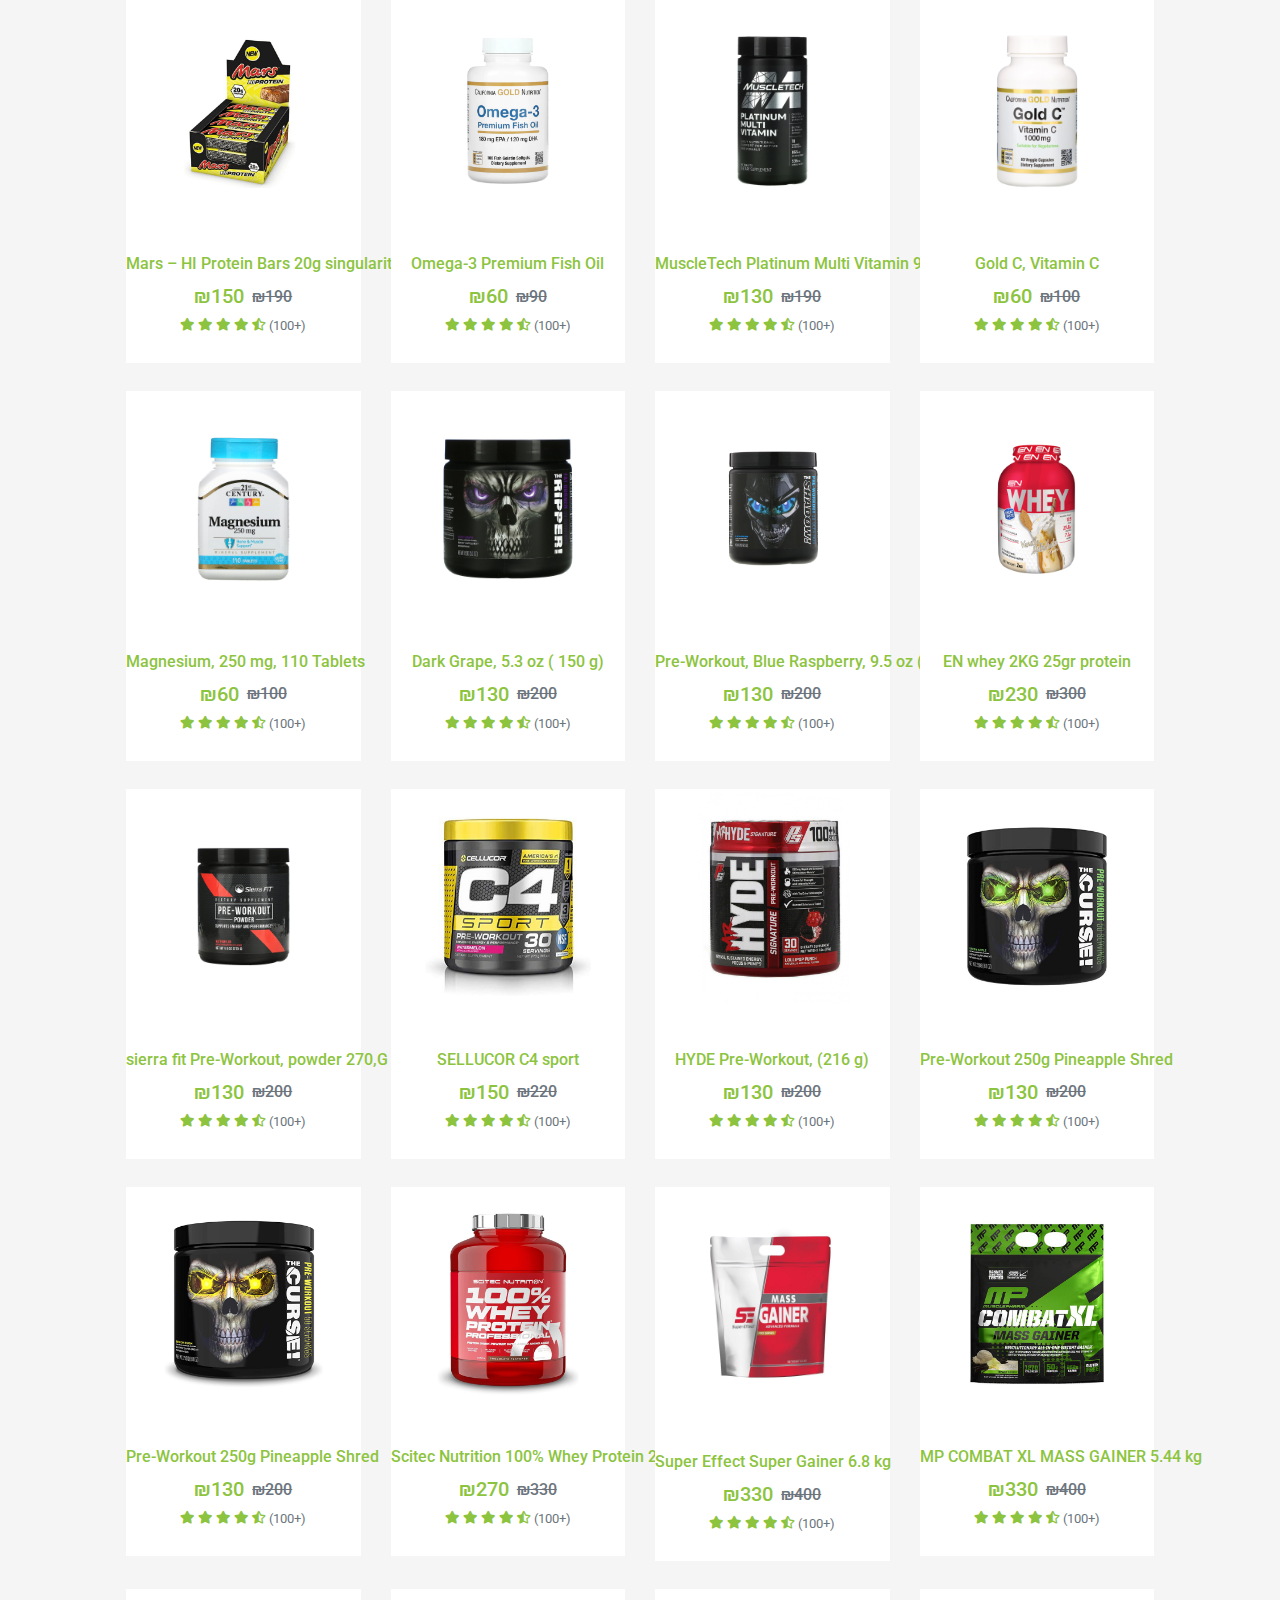
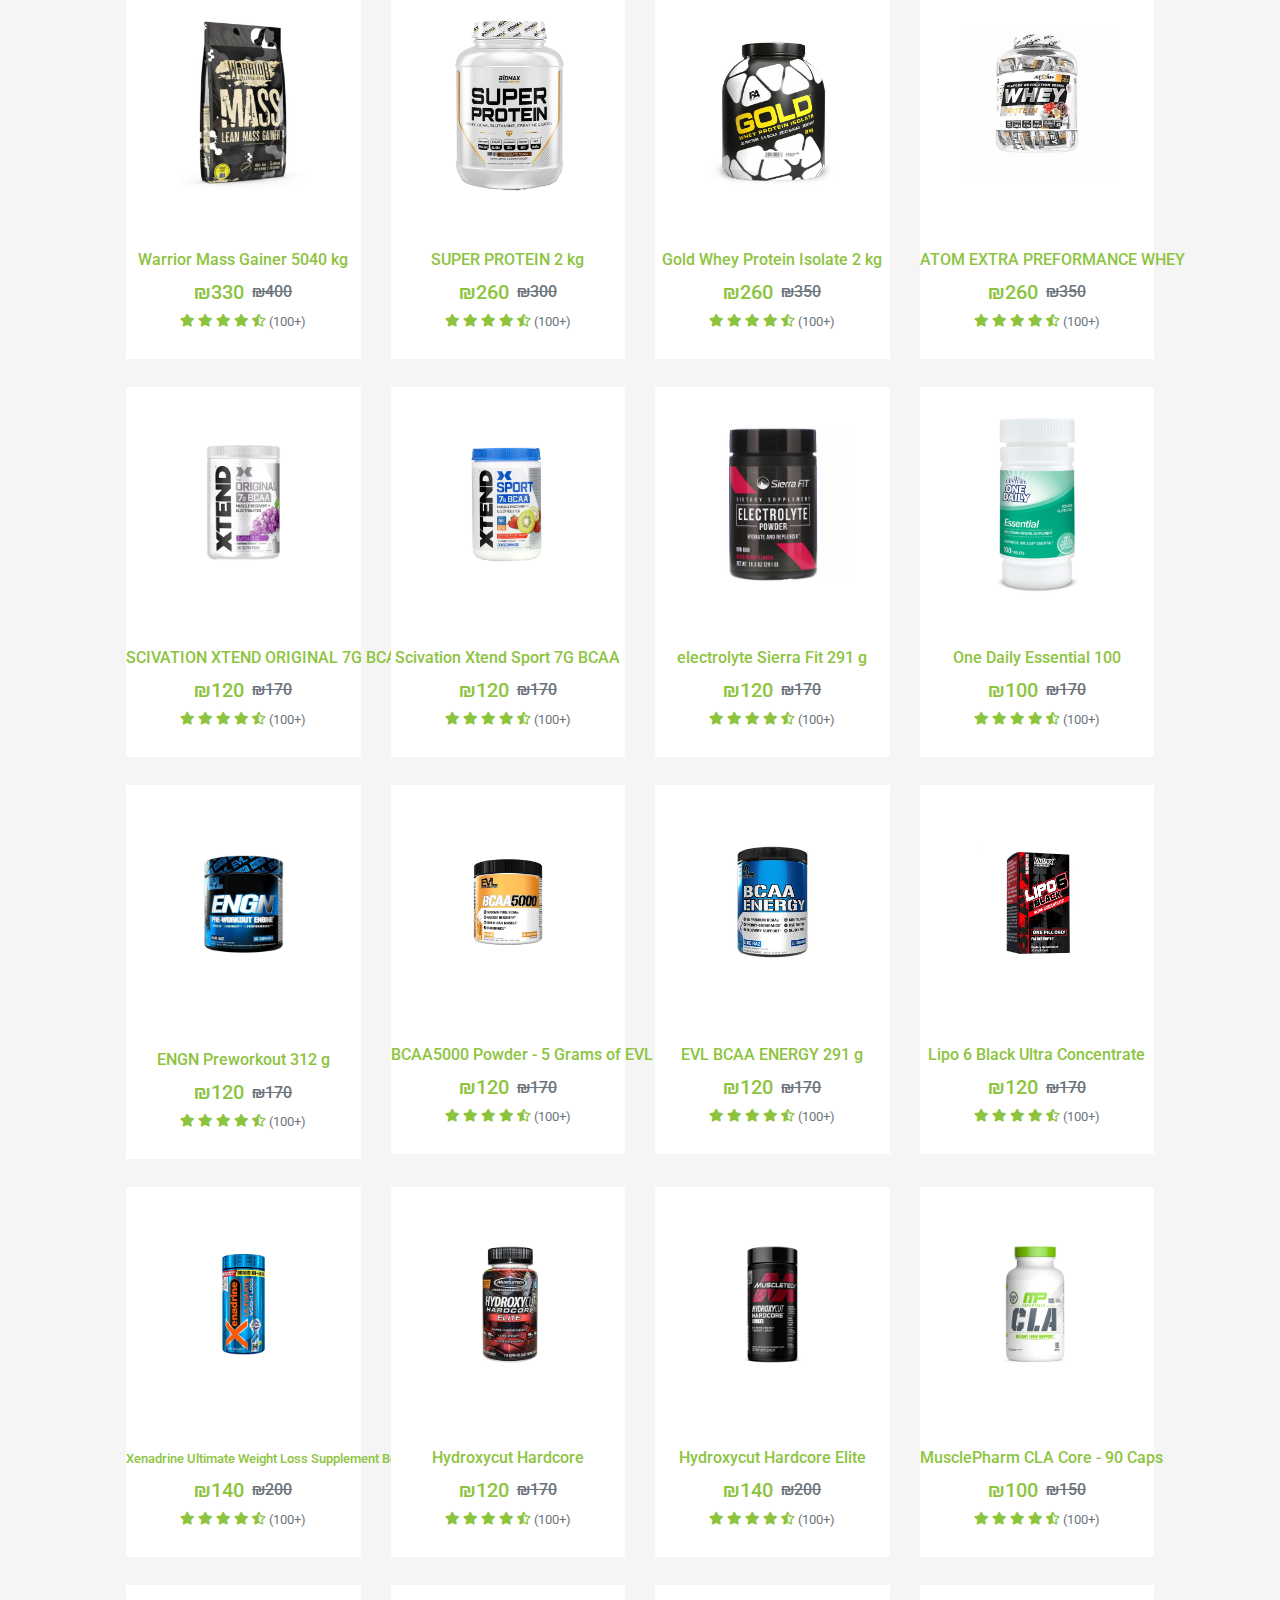
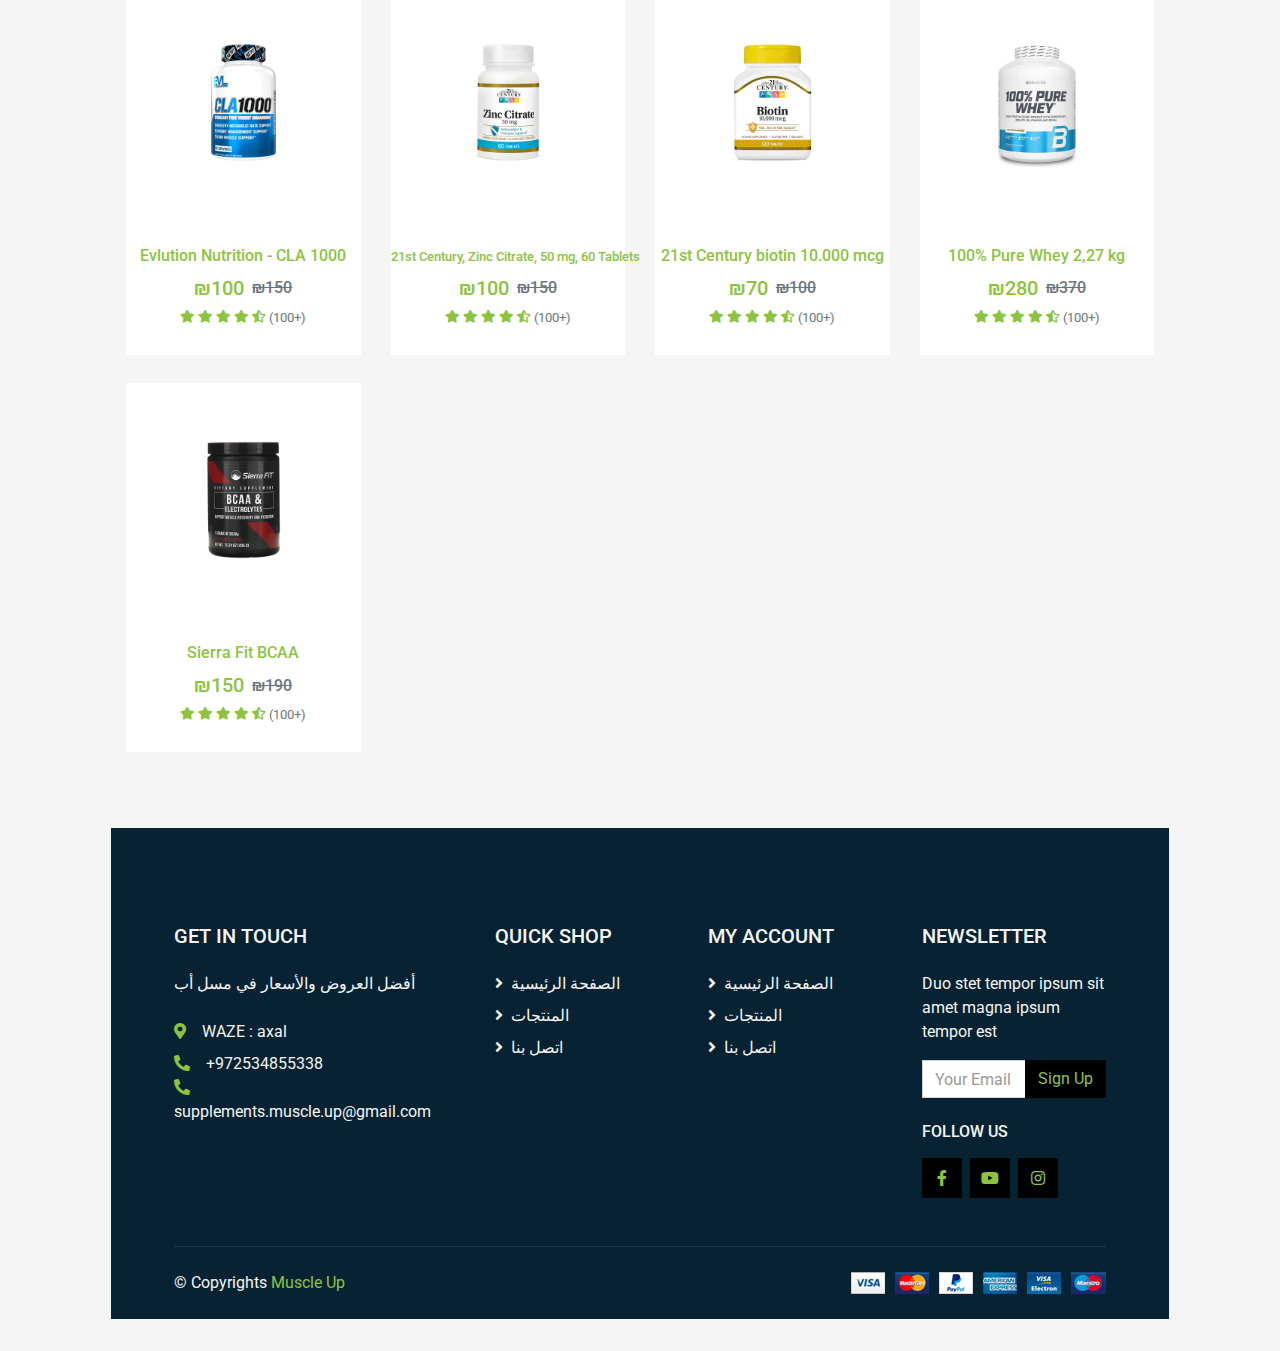
==== commit 7e6619a5: "Update index.html" ====
--- a/index.html
+++ b/index.html
@@ -1538,7 +1538,7 @@
                     <div class="text-center py-4">
                         <a class="h6 text-decoration-none text-truncate" href=""> Scitec Nutrition 100% Whey Protein 2,35 kg</a>
                         <div class="d-flex align-items-center justify-content-center mt-2">
-                            <h5>₪230</h5><h6 class="text-muted ml-2"><del>₪330</del></h6>
+                            <h5>₪270</h5><h6 class="text-muted ml-2"><del>₪330</del></h6>
                         </div>
                         <div class="d-flex align-items-center justify-content-center mb-1">
                             <small class="fa fa-star text-primary mr-1"></small>
@@ -1673,7 +1673,7 @@
                     <div class="text-center py-4">
                         <a class="h6 text-decoration-none text-truncate" href=""> Gold Whey Protein Isolate 2 kg</a>
                         <div class="d-flex align-items-center justify-content-center mt-2">
-                            <h5>₪250</h5><h6 class="text-muted ml-2"><del>₪350</del></h6>
+                            <h5>₪260</h5><h6 class="text-muted ml-2"><del>₪350</del></h6>
                         </div>
                         <div class="d-flex align-items-center justify-content-center mb-1">
                             <small class="fa fa-star text-primary mr-1"></small>
@@ -1700,7 +1700,7 @@
                     <div class="text-center py-4">
                         <a class="h6 text-decoration-none text-truncate" href="">  ATOM EXTRA PREFORMANCE WHEY </a>
                         <div class="d-flex align-items-center justify-content-center mt-2">
-                            <h5>₪250</h5><h6 class="text-muted ml-2"><del>₪350</del></h6>
+                            <h5>₪260</h5><h6 class="text-muted ml-2"><del>₪350</del></h6>
                         </div>
                         <div class="d-flex align-items-center justify-content-center mb-1">
                             <small class="fa fa-star text-primary mr-1"></small>
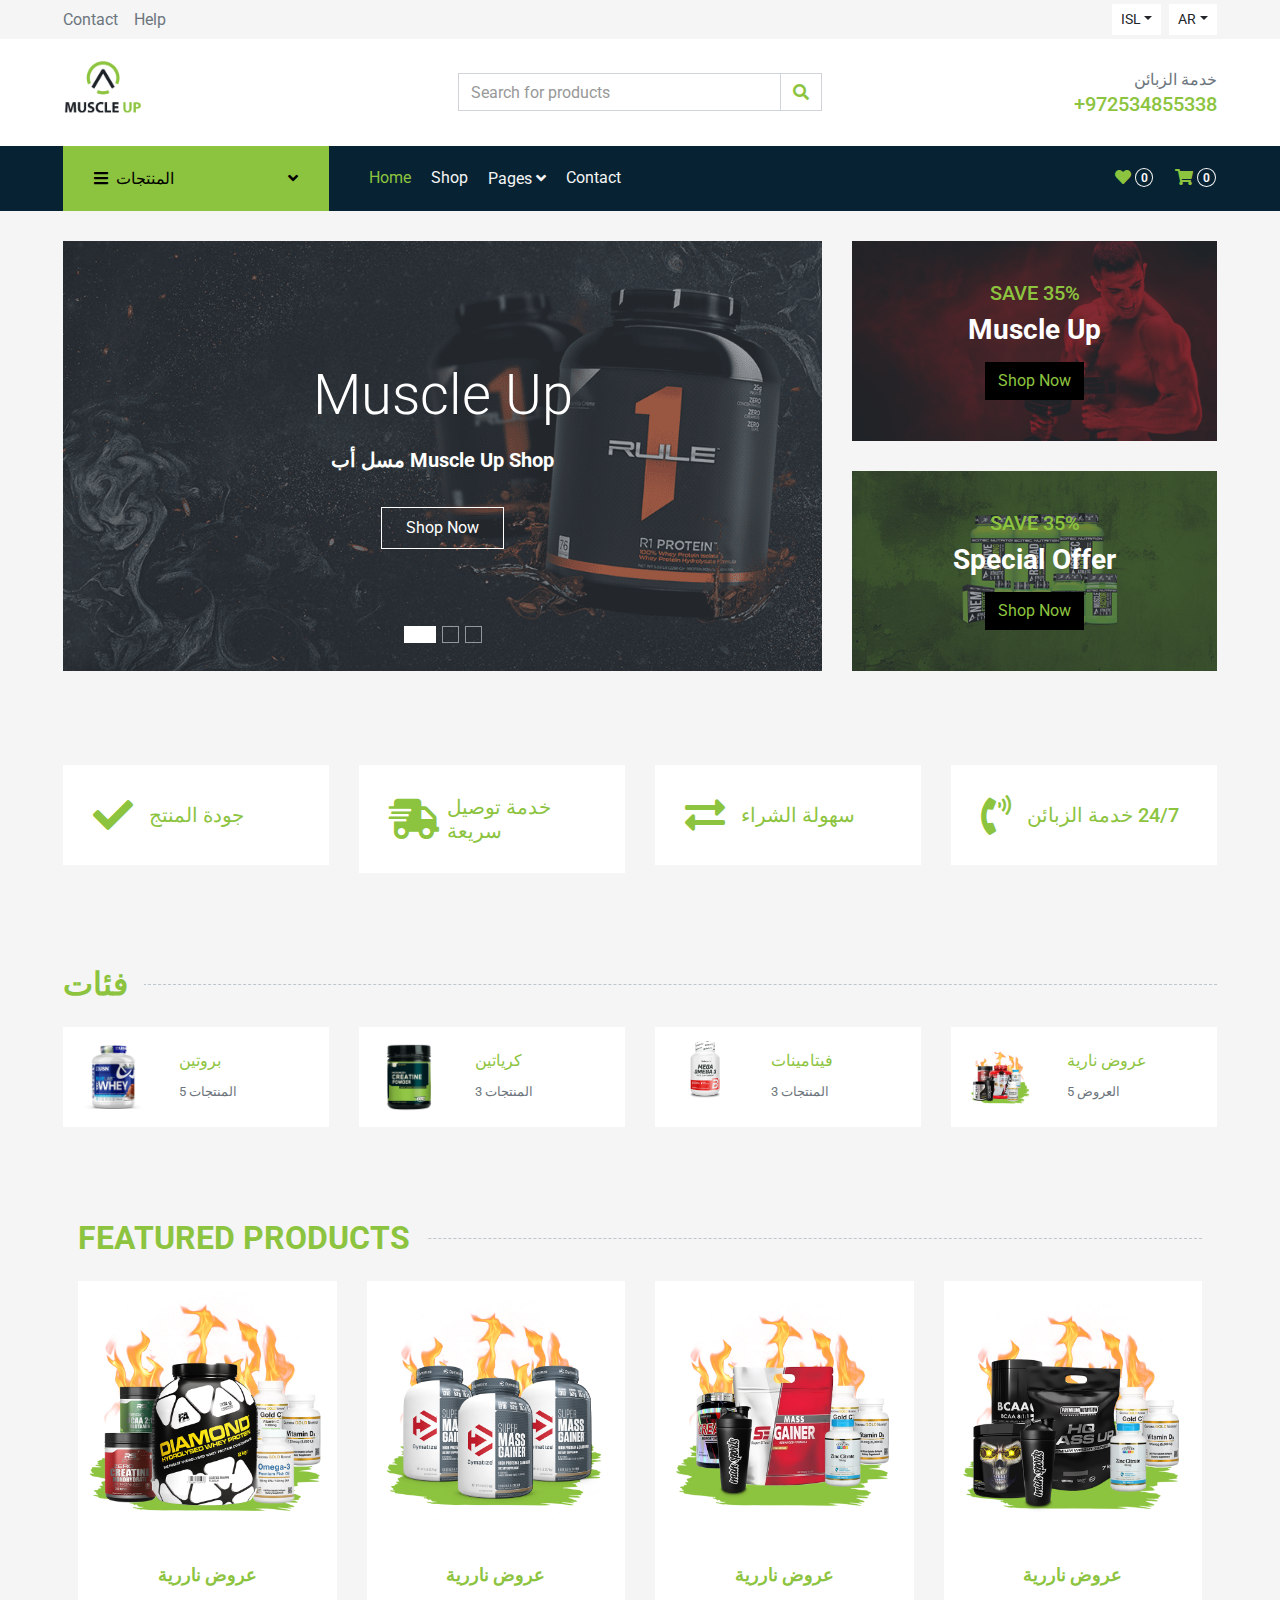
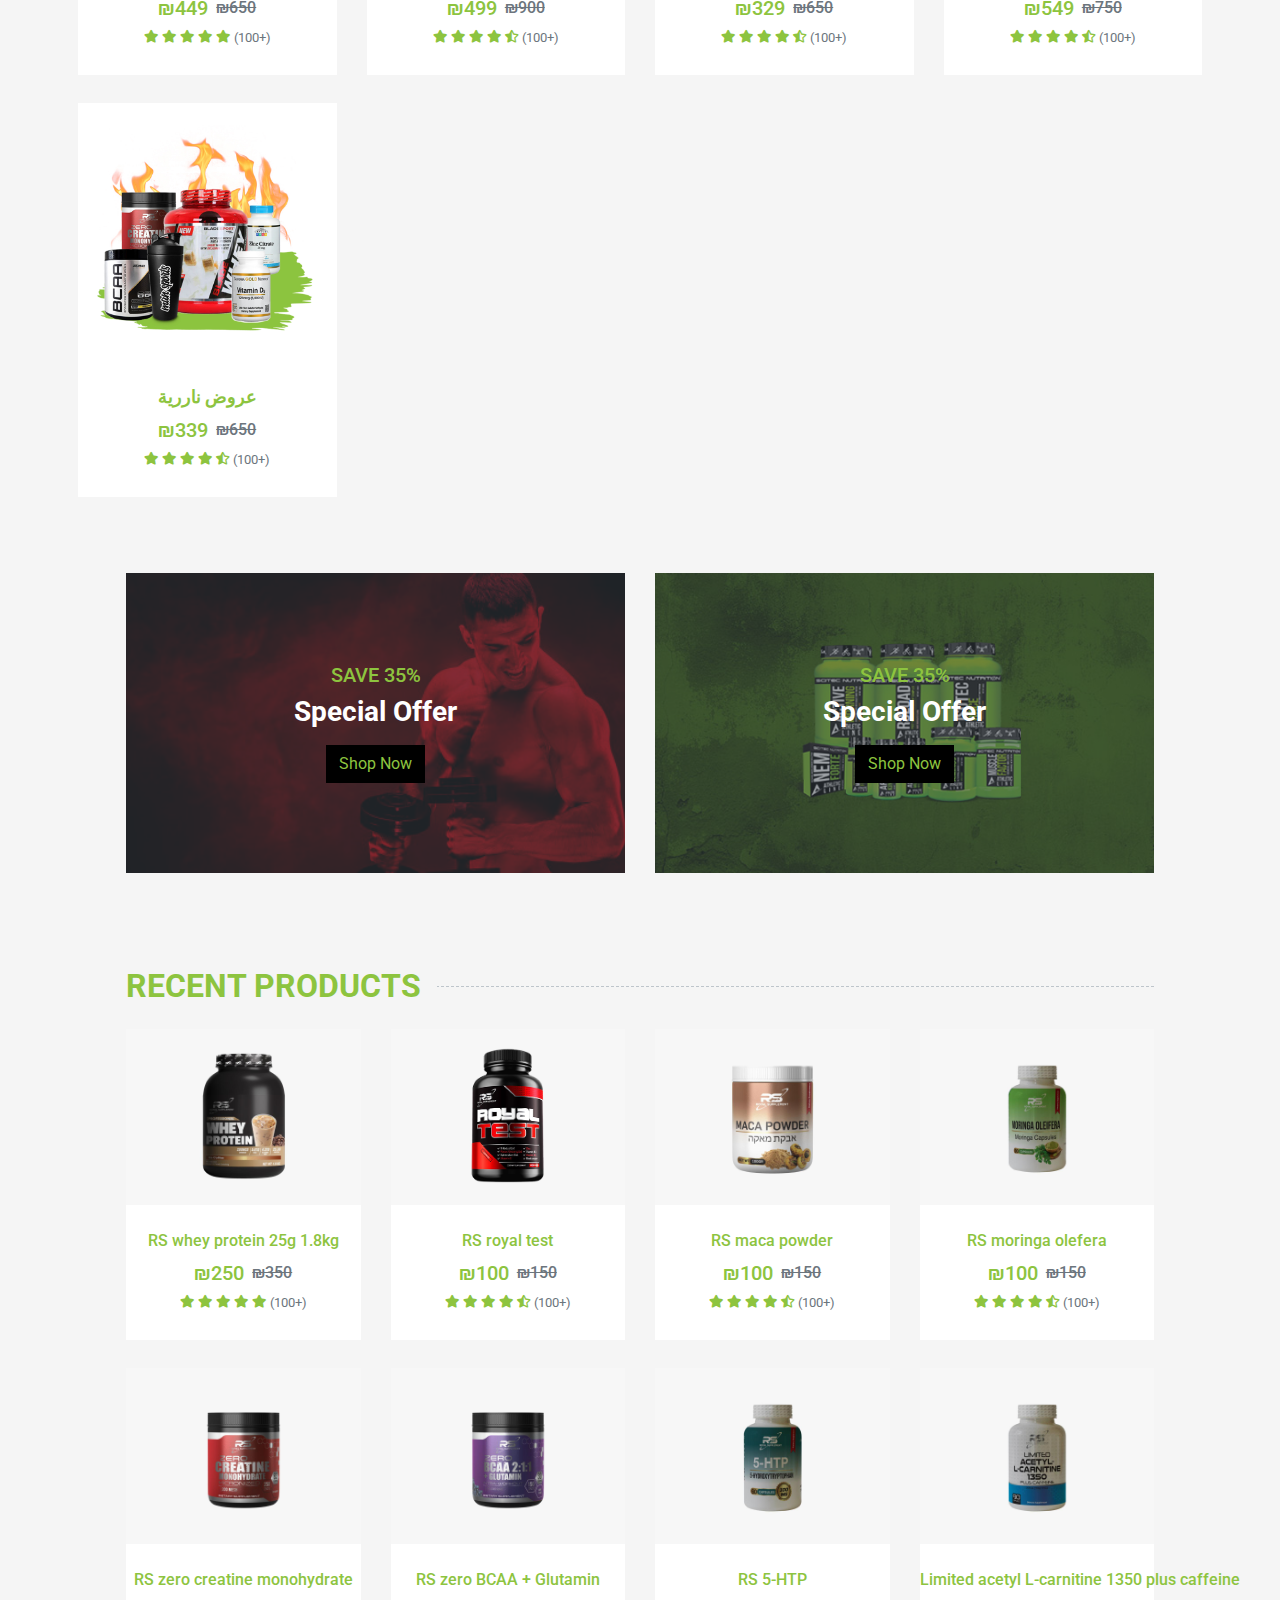
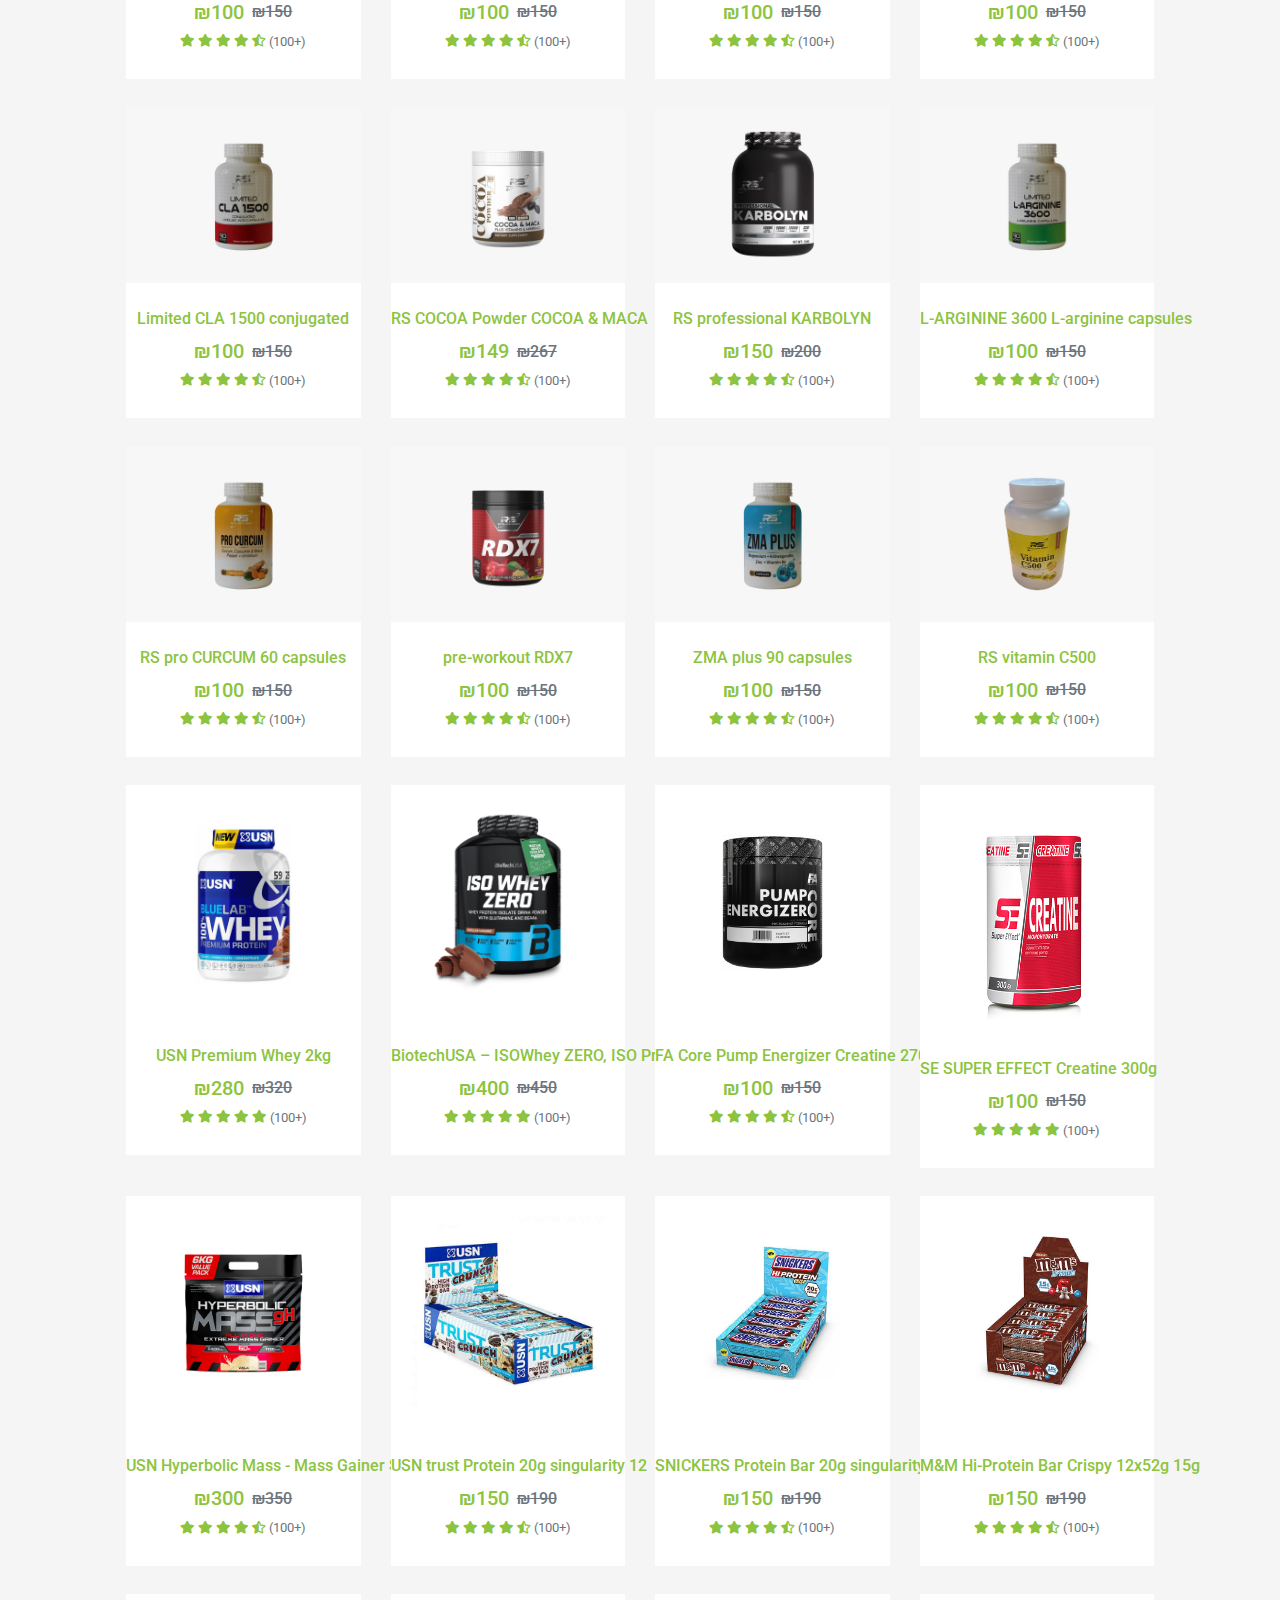
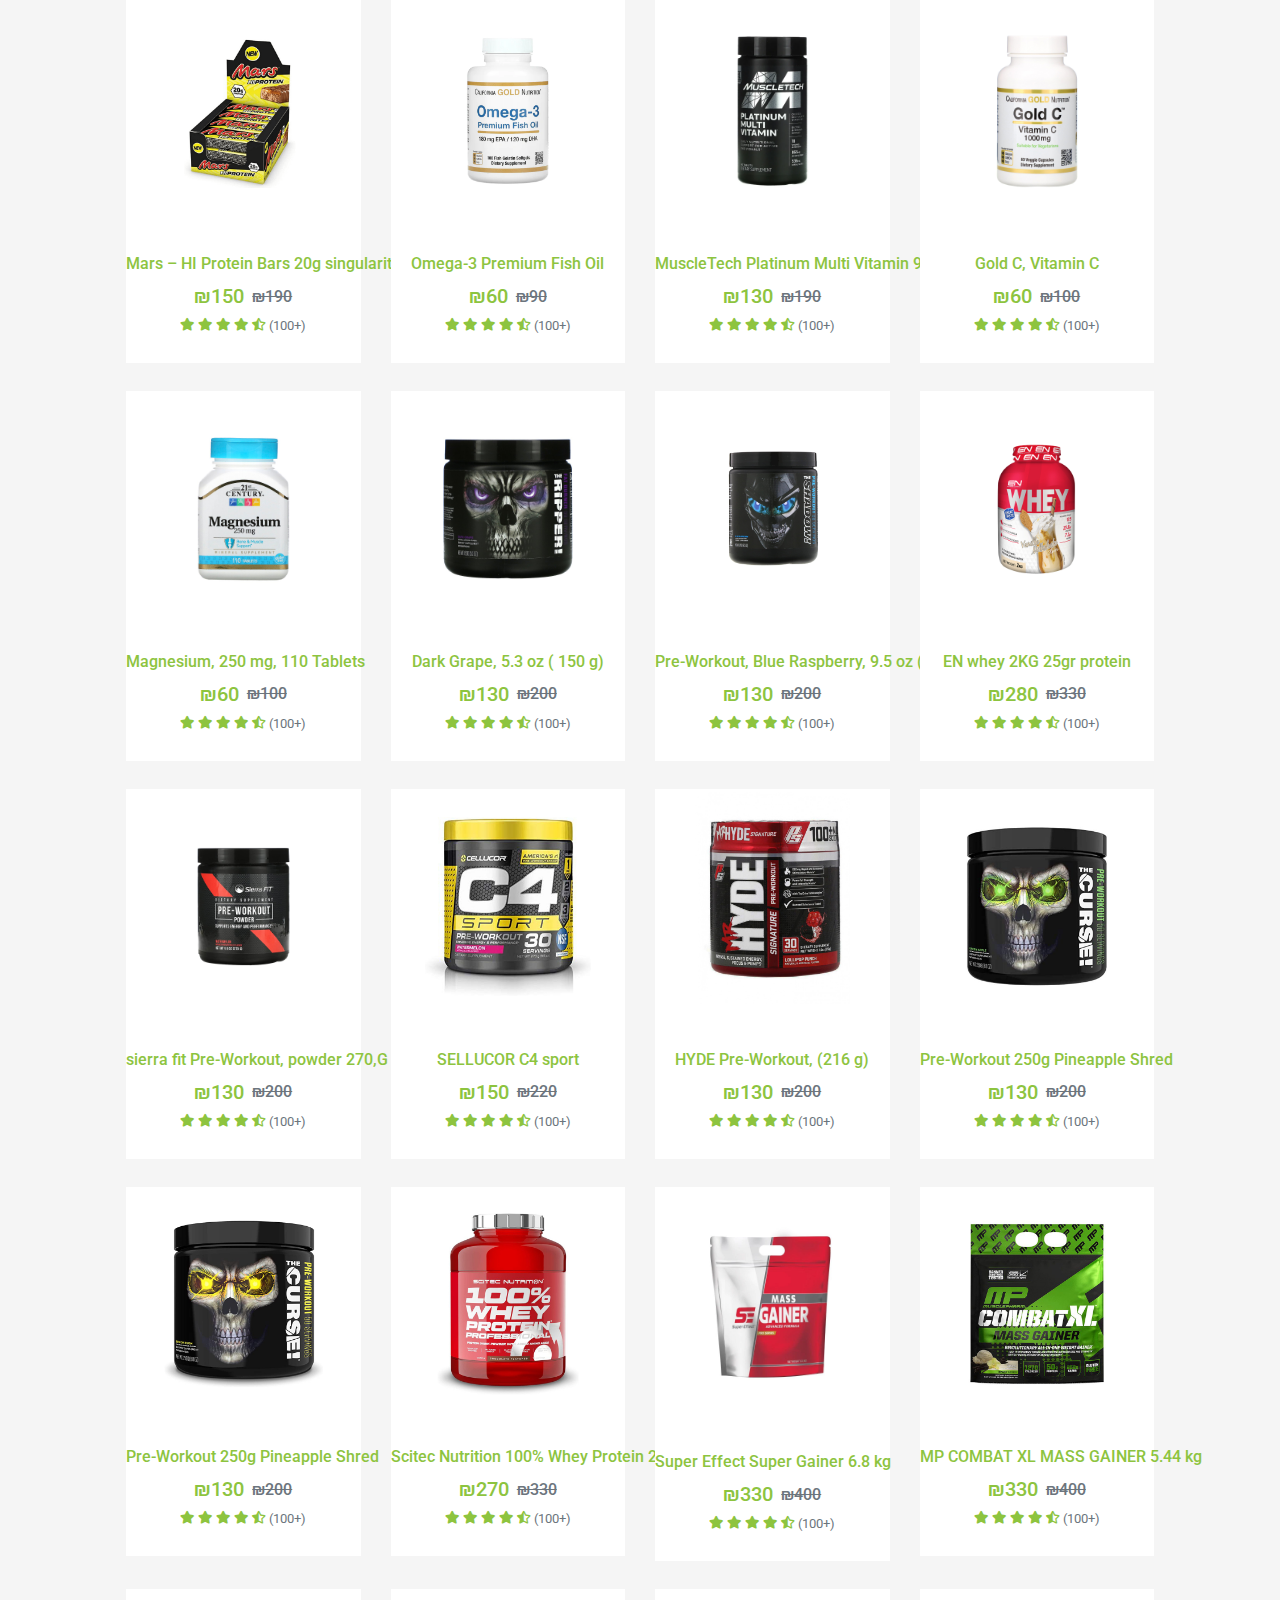
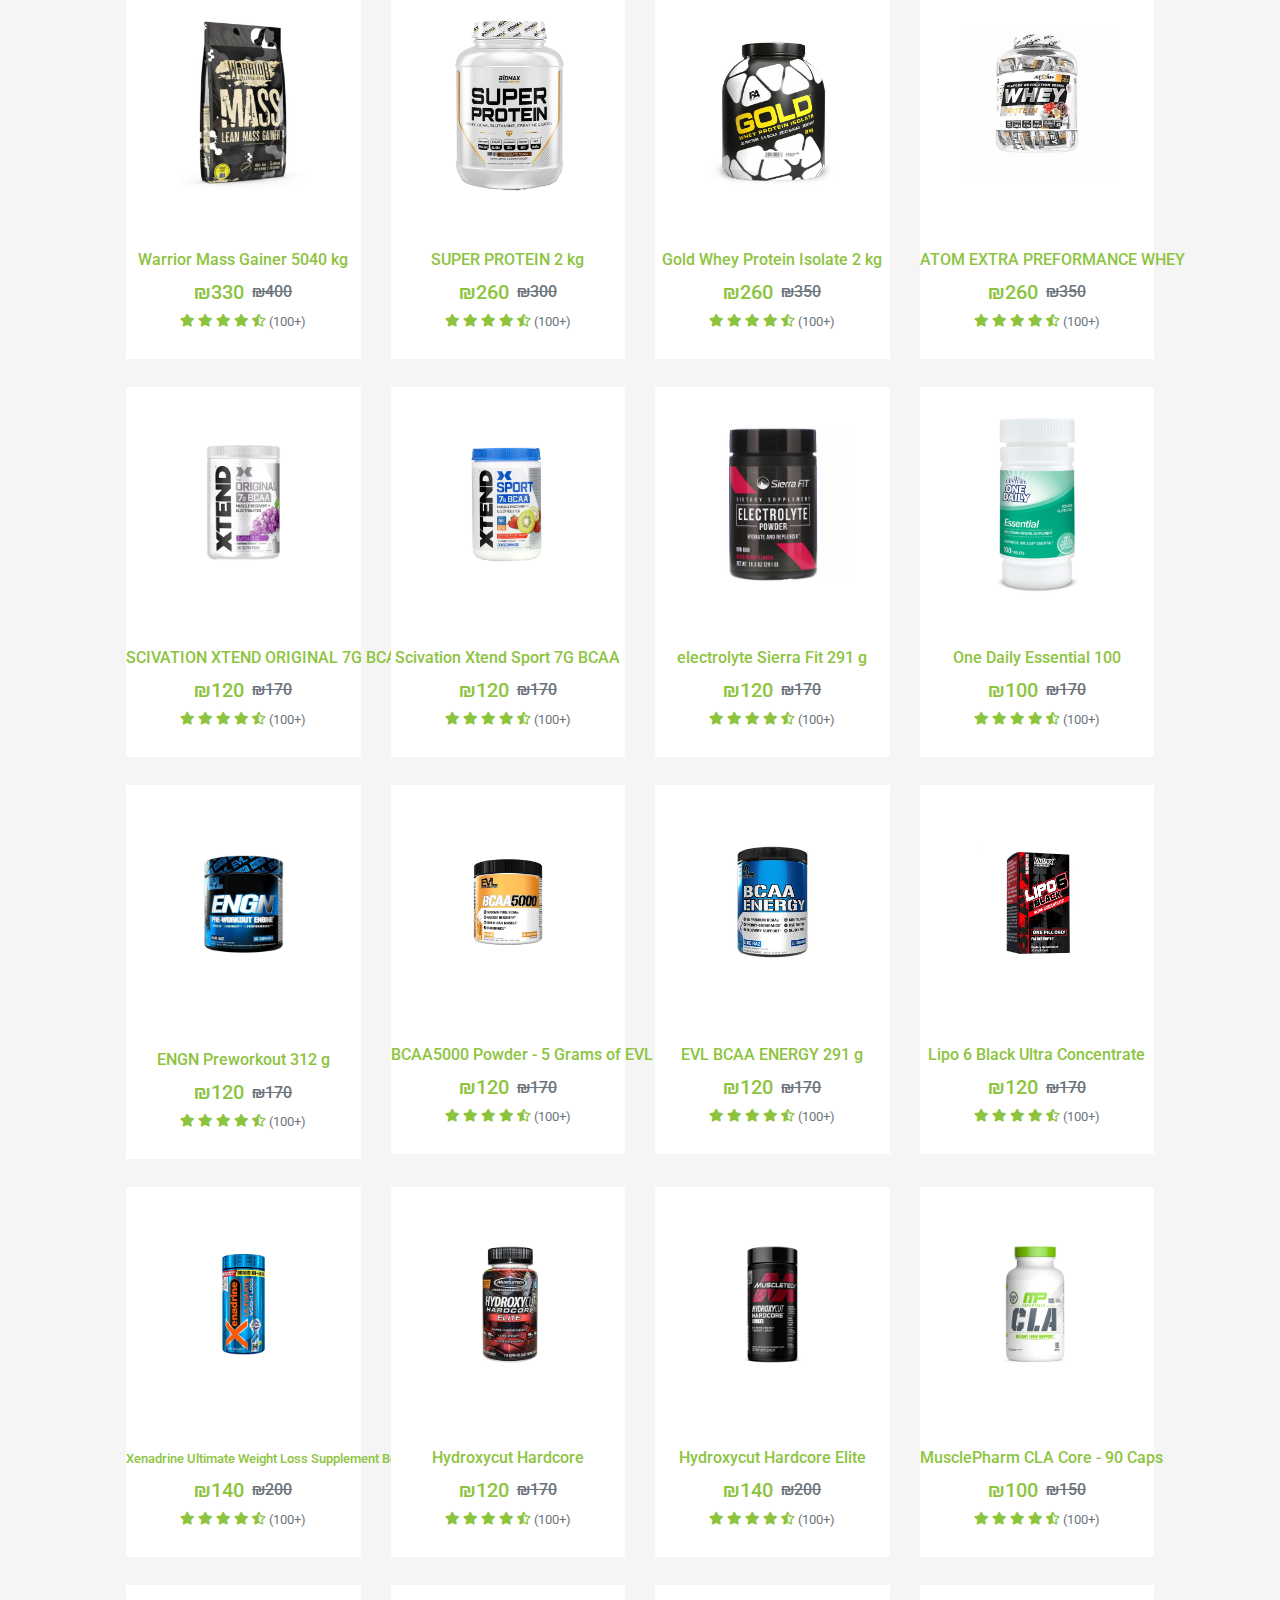
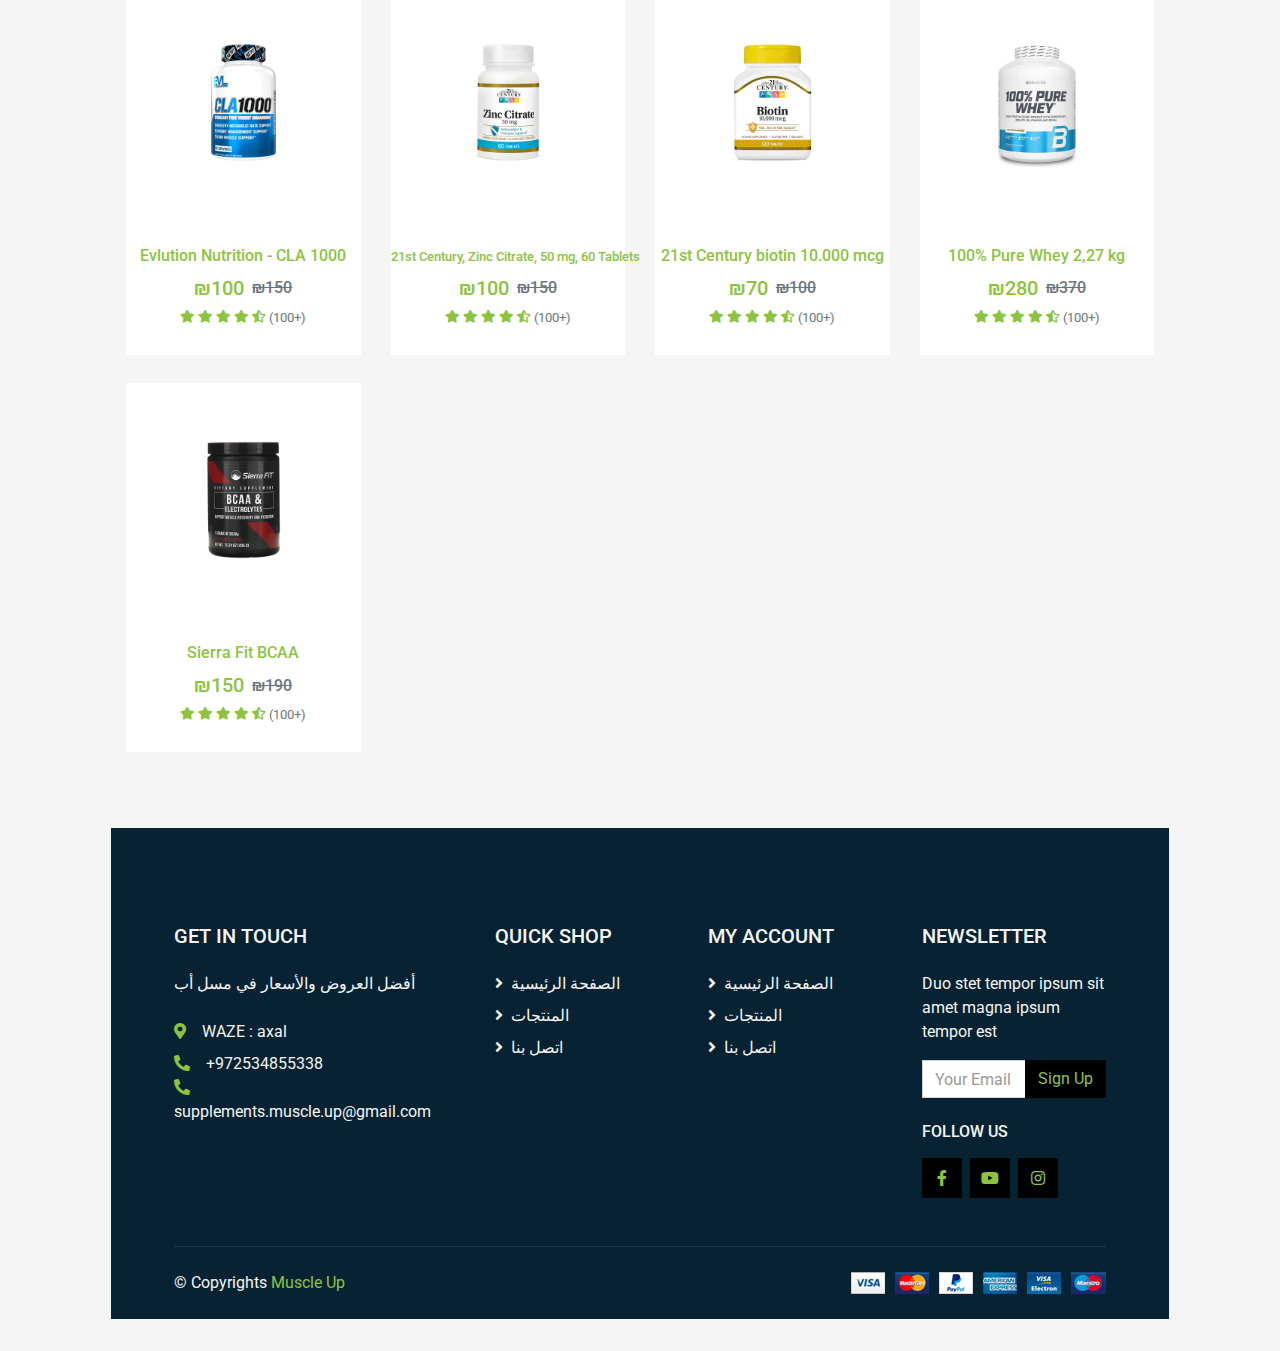
==== commit 9e494443: "Update index.html" ====
--- a/index.html
+++ b/index.html
@@ -1376,7 +1376,7 @@
                     <div class="text-center py-4">
                         <a class="h6 text-decoration-none text-truncate" href=""> EN whey 2KG 25gr protein</a>
                         <div class="d-flex align-items-center justify-content-center mt-2">
-                            <h5>₪230</h5><h6 class="text-muted ml-2"><del>₪300</del></h6>
+                            <h5>₪280</h5><h6 class="text-muted ml-2"><del>₪330</del></h6>
                         </div>
                         <div class="d-flex align-items-center justify-content-center mb-1">
                             <small class="fa fa-star text-primary mr-1"></small>
